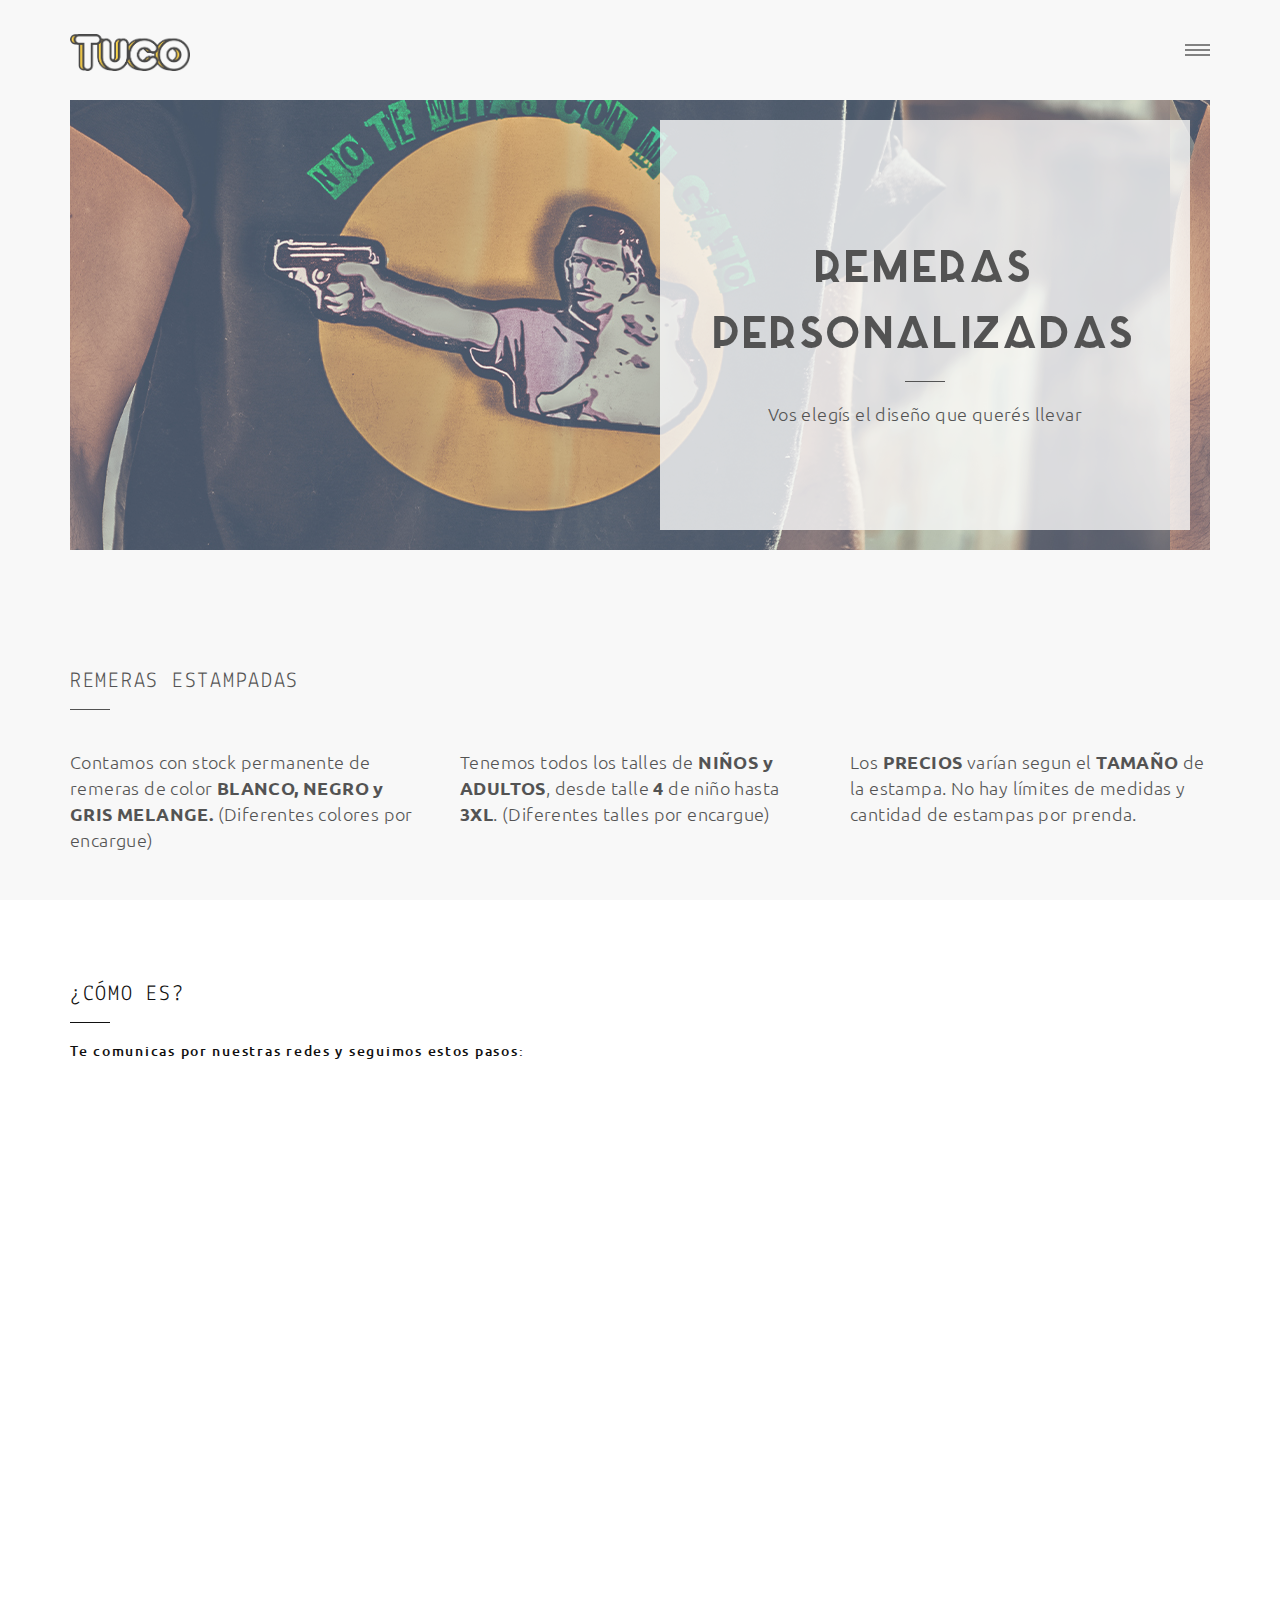
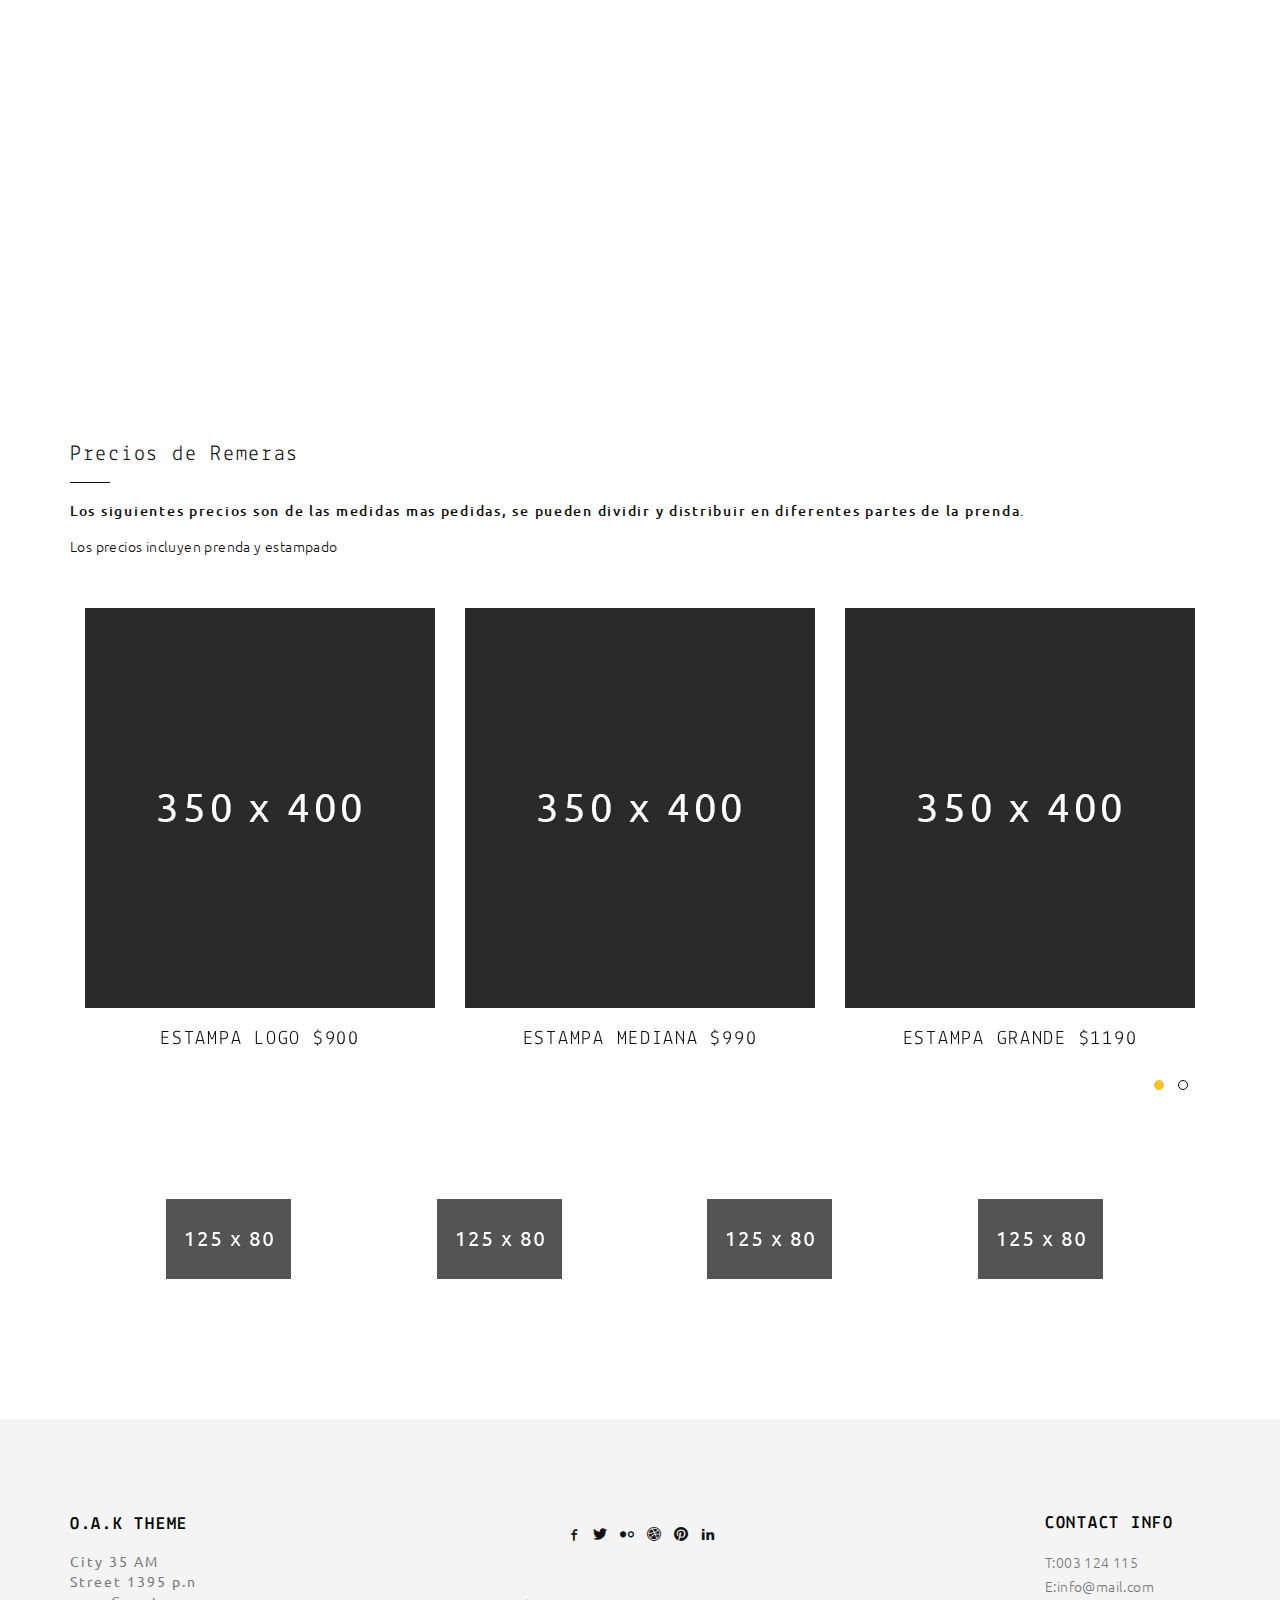
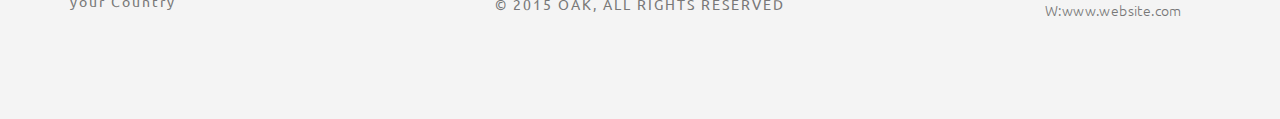
==== remeras.html @ 8e40d23e "nueva pagina Remeras" ====
<!doctype html>
<html class="no-js" lang="es">

<head>
    <meta charset="utf-8">
    <title>Remeras - Estampados textiles</title>
    <meta name="description" content="">
    <meta name="msapplication-tap-highlight" content="yes" />
    <meta name="viewport" content="width=device-width, user-scalable=no, initial-scale=1, minimum-scale=1.0, maximum-scale=1.0" />

    <!-- Google Web Font -->
    <link href='http://fonts.googleapis.com/css?family=Ubuntu:300,400,500,700' rel='stylesheet' type='text/css'>
    <link href='http://fonts.googleapis.com/css?family=Lekton:400,700,400italic' rel='stylesheet' type='text/css'>

    <!--  Bootstrap 3-->
    <link rel="stylesheet" href="css/bootstrap.css">

    <!-- OWL Carousel -->
    <link rel="stylesheet" href="css/owl.carousel.css">
    <link rel="stylesheet" href="css/owl.theme.css">

    <!--  Slider -->
    <link rel="stylesheet" href="css/jquery.kenburnsy.css">

    <!-- Animate -->
    <link rel="stylesheet" href="css/animate.css">

    <!-- Web Icons Font -->
    <link rel="stylesheet" href="css/pe-icon-7-stroke.css">
    <link rel="stylesheet" href="css/iconmoon.css">
    <link rel="stylesheet" href="css/et-line.css">
    <link rel="stylesheet" href="css/ionicons.css">

    <!-- Magnific PopUp -->
    <link rel="stylesheet" href="css/magnific-popup.css">

    <!-- Tabs -->
    <link rel="stylesheet" type="text/css" href="css/tabs.css" />
    <link rel="stylesheet" type="text/css" href="css/tabstyles.css" />

    <!-- Loader Style -->
    <link rel="stylesheet" href="css/loader-1.css">

    <!-- Costum Styles -->
    <link rel="stylesheet" href="css/main.css">
    <link rel="stylesheet" href="css/responsive.css">

    <!-- Favicon -->
    <link rel="icon" type="image/ico" href="favicon.ico">

    <!-- Modernizer & Respond js -->
    <script defer src="js/vendor/modernizr-2.8.3-respond-1.4.2.min.js"></script>
    <!--JS-->
    <script defer src="js/vendor/jquery-1.11.2.min.js"></script>
    <script defer data-pace-options='{ "ajax": false }' src="js/vendor/pace.min.js"></script>
    <script defer src="js/vendor/bootstrap.min.js"></script>
    <script defer src="js/vendor/classie.js"></script>
    <script defer src="js/vendor/isotope.pkgd.min.js"></script>
    <script defer src="js/vendor/jquery.velocity.min.js"></script>
    <script defer src="js/vendor/jquery.kenburnsy.min.js"></script>
    <script defer src="js/vendor/textslide.js"></script>
    <script defer src="js/vendor/imagesloaded.pkgd.min.js"></script>
    <script defer src="js/vendor/tabs.js"></script>
    <script defer src="js/ef-slider.js"></script>    
    <script defer src="js/vendor/owl.carousel.min.js"></script>
    <script defer src="js/vendor/jquery.magnific-popup.min.js"></script>
    <script defer src="js/vendor/jquery.social-buttons.min.js"></script>
    <script defer src="js/vendor/wow.min.js"></script>
    <script defer src="js/main.js"></script>
    <script defer src="js/ajax.js"></script>
</head>

<body>

    <!-- Preloader -->
    <div class="cover"></div>

    <div class="header">
        <div class="container">
            <div class="logo">
                <a href="index.html">
                    <img class="logo-img" src="img/logo1.png" alt="Logo">
                </a>
            </div>
            
            <!-- Menu Hamburger (Default) -->
            <button class="main-menu-indicator" id="open-button">
                <span class="line"></span>
            </button>
            
            <div class="menu-wrap" style="background-image: url(img/nav_bg.jpg)">
                <div class="menu-content">
                    <div class="navigation">
                        <span class="pe-7s-close close-menu" id="close-button"></span>
                        <!--
                        <div class="search-wrap js-ui-search">
                            <input class="js-ui-text" type="text" placeholder="Search Here...">
                            <span class="eks js-ui-close"></span>
                        </div>
                        -->
                    </div>
                    <nav class="menu">
                        <div class="menu-list">
                            <ul>
                                <li class="menu-item-has-children"><a href="index.html">Inicio</a>
                                    <!--
                                    <ul class="sub-menu">
                                        <li><a href="index.html">- Default</a></li>
                                        <li><a href="index-architecture.html">- Architecture</a></li>
                                        <li><a href="index-full-slider.html">- Slider Full Width</a></li>
                                    </ul>
                                -->
                                </li>
                                <li><a href="about.html">Nosotros</a></li>
                                <li class="menu-item-has-children"><a href="precios.html">Precios</a>
                                    <ul class="sub-menu">
                                        <li><a href="#">-Remeras</a></li>
                                        <li><a href="portfolio-3column.html">-Buzos</a></li>
                                        <li><a href="portfolio-masonry.html">-Combos</a></li>
                                        <li><a href="portfolio-dribbble.html">-Otros</a>
                                    </ul>
                                </li>
                                <li class="menu-item-has-children"><a href="#">Servicios</a>
                                    <ul class="sub-menu">
                                        <li><a href="blog.html">¡Trae tu prenda!</a></li>
                                        <li><a href="blog-timeline.html">Descuentos Emprendedores</a></li>
                                        <li><a href="single-blog.html">Envíos</a></li>
                                    </ul>
                                </li>
                                <li><a href="contact.html">Contacto</a></li>
                            </ul>
                        </div>
                    </nav>

                    <div class="hidden-xs">
                        <div class="menu-social-media">
                            <ul>
                                <li><a href="https://api.whatsapp.com/send?phone=542352407827&text=Hola!%20Quiero%20hacer%20un%20pedido..." target="_blank"><i class="ion-social-whatsapp-outline"></i></a></li>  
                                <li><a href="https://www.instagram.com/tucoremeras/" target="_blank"><i class="ion-social-instagram-outline"></i></a></li>  
                                <li><a href="https://www.facebook.com/TucoRemeras/" target="_blank"><i class="iconmoon-facebook"></i></a></li>   
                               <!-- <li><a href="#"><i class="iconmoon-twitter"></i></a></li>
                               <li><a href="#"><i class="iconmoon-dribbble3"></i></a></li>
                               <li><a href="#"><i class="iconmoon-pinterest"></i></a></li>
                               <li><a href="#"><i class="iconmoon-linkedin2"></i></a></li> -->
                            </ul>
                        </div>

                        <div class="menu-information">
                            <ul>
                                <li>2352 40 7827</li>
                                <li>info@tucoremeras.store</li>
                            </ul>
                        </div>
                    </div>
                </div>
            </div>
            <!-- End of Menu Hamburger (Default) -->

        </div>
    </div>
    

<div class="container">
    <div class="header-page ef-parallax-bg" style="background-image:url(img/about-header1.jpg)">
        <div class="col-md-6 col-md-offset-6">
            <div class="row">
                <div class="inner-content">
                    <div class="header-content">
                        <h1>Remeras personalizadas</h1>
                        <hr>
                        <p>Vos elegís el diseño que querés llevar</p>
                    </div>
                </div>
            </div>
        </div>
    </div>
</div>

<div class="container margin-top">
    <div class="main-title "> 
        <!-- clase del div de arriba: near-content -->
        <h2>REMERAS ESTAMPADAS</h2>
        <hr>
    </div>
    <div class="row">
        <div class="col-md-4">
            <p style="font-size: 18px; line-height: 26px;">Contamos con stock permanente de remeras de color <b>BLANCO, NEGRO y GRIS MELANGE. </b>(Diferentes colores por encargue)</p>
        </div>
        <div class="col-md-4">
            <p style="font-size: 18px; line-height: 26px;">Tenemos todos los talles de <b>NIÑOS y ADULTOS</b>, desde talle <b>4</b> de niño hasta <b>3XL</b>. (Diferentes talles por encargue)</p>
        </div>
        <div class="col-md-4">
            <p style="font-size: 18px; line-height: 26px;">Los <b>PRECIOS</b> varían segun el <b>TAMAÑO</b> de la estampa. No hay límites de medidas y cantidad de estampas por prenda.</p>
        </div>
    </div>
</div>

<!--
<div class="container margin-top">
    <div class="row">
        <div class="col-md-12">
            <div class="our-story wow fadeInUp" style="background: url(img/our-story.jpg) no-repeat" data-wow-duration="0.5s" data-wow-delay="0.2s">
               <div class="col-md-6 col-md-offset-6">
                    <div class="our-story-content wow fadeInUp" data-wow-duration="0.5s" data-wow-delay="0.5s">
                        <div class="our-story-content-inner">
                            <h2>OUR STORY</h2>
                            <hr>
                            <p>
                                Great explorer of the truth, the master-builder of human happiness. No one rejects, dislikes, or avoids pleasure itself, because it is pleasure, but because those who do not know how to pursue pleasure rationally 
                                encounter consequences that are extremely painful. <br><br>
                                Nor again is there anyone who loves or pursues or desires to obtain pain of itself, because it is pain, but because occasionally circumstances occur in which toil and pain can procure him some great pleasure. To take a trivial example.
                            </p>
                        </div>
                    </div>
               </div>
            </div>
        </div>
    </div>
</div>
-->

<div class="container margin-top">
    <div class="main-title">
        <h2>¿CÓMO ES?</h2>
        <hr>
        <h6>Te comunicas por nuestras redes y seguimos estos pasos:</h6>
    </div>
    <div class="col-md-4">
        <div class="row">
            <div class="services-home-page">
                <div class="col-md-12 wow fadeInUp" data-wow-duration="0.2s" data-wow-delay="0.2s">
                    <div class="row">
                        <div class="services-icon">
                            <span class="icon-lightbulb"></span>
                            <hr>
                        </div>
                        <h4>IDEA</h4>
                        <p>Nos contas tu idea o mandas el diseño que te gustaria estampar. 
                            Elegís el color y talle de la prenda, luego el tamaño de la/s estampa/s. 
                            br Nuestra atención es personalizada, buscamos enfocarnos en los detalles.
                            Por eso no dudes en enviarnos un mensaje y comenzar a charlar.</p>
                    </div>
                </div>
                <div class="col-md-12 wow fadeInUp" data-wow-duration="0.4s" data-wow-delay="0.4s">
                    <div class="row">
                        <div class="services-icon">
                            <span class="icon-edit"></span>
                            <hr>
                        </div>
                        <h4>DISEÑO</h4>
                        <p>De acuerdo a lo charlado pondremos manos a la obra sobre el diseño que elegiste.
                            Le daremos la mejor forma para que se adapte a la prenda y te enviaremos muestras digitales
                            si es necesario.
                            <br> También podes probar nuestro <b><a href=""> Creador</a></b> donde podras visualizar tus ideas
                             desde <a href="">AQUÍ.</a></p>
                    </div>
                </div>
                <div class="col-md-12 wow fadeInUp" data-wow-duration="0.6s" data-wow-delay="0.6s">
                    <div class="row">
                        <div class="services-icon">
                            <span class="icon-paintbrush"></span>
                            <hr>
                        </div>
                        <h4>ESTAMPADO</h4>
                        <p>Cuando ya estés conforme con el diseño lo llevaremos a la prenda con el material adecuado para la ocasión.
                            <br>Utilizamos prendas y materiales de primera calidad para garantizar la durabilidad y comodidad. 
                            <br>Todas las prendas son de algodón y las estampas con Vinilo, Transfer y Poliamida.</p>
                    </div>
                </div>
            </div>
        </div>
    </div>
    <div class="col-md-7 col-md-offset-1">
            <div class="our-story-image wow fadeInUp" data-wow-duration="1s" data-wow-delay="1s">
                <img src="img/services1.jpg" alt="Our Story">
            </div>
    </div>
</div>

<div class="container margin-top">
    <div class="main-title">
        <h2>Precios de Remeras</h2>
        <hr>
        <h6>Los siguientes precios son de las medidas mas pedidas, se pueden dividir y distribuir en diferentes partes de la prenda. </h6>
        <p>Los precios incluyen prenda y estampado</p>
    </div>
    <div class="owl-carousel team">
        <div>
            <div class="img member">
                <img src="img/team/member_2.jpg" alt="Team Member">
                <div class="overlay-thumb">
                    <div class="overlay-member-content">
                        <div class="overlay-member-content-inner">
                            <span class="position">REMERA CON LOGO</span>
                            <hr>
                            <p>Medidas hasta 12 × 12 (cm) </p>
                            <!--
                            <ul class="member-social-media">
                                <li><a href="https://www.instagram.com/tucoremeras/" target="_blank">Instagram</a></li>
                                <li><a href="https://www.facebook.com/TucoRemeras/" target="_blank">Facebook</a></li>
                                <li><a href="https://api.whatsapp.com/send?phone=542352407827&text=Hola!%20Quiero%20hacer%20un%20pedido..." target="_blank">Whatsapp</a></li>
                            </ul>
                            -->
                        </div>
                    </div>
                    <span class="btnBefore"></span>
                    <span class="btnAfter"></span>
                </div>
            </div>
            <h3 class="text-center">ESTAMPA LOGO $900</h3>
        </div>          

        <div>
            <div class="img member">
                <img src="img/team/member_2.jpg" alt="Team Member">
                <div class="overlay-thumb">
                    <div class="overlay-member-content">
                        <div class="overlay-member-content-inner">
                            <span class="position">REMERA CON ESTAMPA MEDIANA</span>
                            <hr>
                            <p>Medidas hasta 30 x 20 (cm) </p>
                            <!--
                            <ul class="member-social-media">
                                <li><a href="http://facebook.com/EliteFingers" target="_blank">Facebook</a></li>
                                <li><a href="http://twitter.com/EliteFingers" target="_blank">Twitter</a></li>
                                <li><a href="#" target="_blank">Dribbble</a></li>
                            </ul>
                            -->
                        </div>
                    </div>
                    <span class="btnBefore"></span>
                    <span class="btnAfter"></span>
                </div>
            </div>
            <h3 class="text-center">ESTAMPA MEDIANA $990</h3>
        </div>          

        <div>
            <div class="img member">
                <img src="img/team/member_3.jpg" alt="Team Member">
                <div class="overlay-thumb">
                    <div class="overlay-member-content">
                        <div class="overlay-member-content-inner">
                            <span class="position">REMERA CON ESTAMPA GRANDE</span>
                            <hr>
                            <p>Medidas hasta 40 x 30 (cm) </p>
                            <!--
                            <ul class="member-social-media">
                                <li><a href="http://facebook.com/EliteFingers" target="_blank">Facebook</a></li>
                                <li><a href="http://twitter.com/EliteFingers" target="_blank">Twitter</a></li>
                                <li><a href="#" target="_blank">Dribbble</a></li>
                            </ul>
                            -->
                        </div>
                    </div>
                    <span class="btnBefore"></span>
                    <span class="btnAfter"></span>
                </div>
            </div>
            <h3 class="text-center">ESTAMPA GRANDE $1190</h3>
        </div>          

        <div>
            <div class="img member">
                <img src="img/team/member_1.jpg" alt="Team Member">
                <div class="overlay-thumb">
                    <div class="overlay-member-content">
                        <div class="overlay-member-content-inner">
                            <span class="position">REMERA CON DOBLE ESTAMPA MEDIANA</span>
                            <hr>
                            <p>Medidas hasta 30 x 20 (cm) </p>
                            <!--
                            <ul class="member-social-media">
                                <li><a href="http://facebook.com/EliteFingers" target="_blank">Facebook</a></li>
                                <li><a href="http://twitter.com/EliteFingers" target="_blank">Twitter</a></li>
                                <li><a href="#" target="_blank">Dribbble</a></li>
                            </ul>
                            -->
                        </div>
                    </div>
                    <span class="btnBefore"></span>
                    <span class="btnAfter"></span>
                </div>
            </div>
            <h3 class="text-center">DOBLE ESTAMPA MEDIANA $1190</h3>
        </div>    
    </div>
</div>

<div class="container margin-top">
    <div class="clients-wrapper">
        <ul class="client-thumb">
            <li><a href="#"><img src="img/clients/client_1.jpg" alt="Client 1"></a></li>
            <li><a href="#"><img src="img/clients/client_2.jpg" alt="Client 1"></a></li>
            <li><a href="#"><img src="img/clients/client_3.jpg" alt="Client 1"></a></li>
            <li><a href="#"><img src="img/clients/client_4.jpg" alt="Client 1"></a></li>
        </ul>
    </div>
</div>



    

    <div class="footer margin-top">
        <div class="container">
            <div class="row">
                    <div class="col-md-2 col-sm-4 col-xs-12">
                        <div class="footer-inner">
                            <div class="footer-content">
                                <h4>O.A.K THEME</h4>
                                    <address>
                                        City 35 AM <br>
                                        Street 1395 p.n <br>
                                        your Country
                                    </address>
                            </div>
                        </div>
                    </div>

                    <div class="col-md-2 col-md-push-8 col-sm-4 col-xs-12">
                        <div class="footer-inner">
                            <div class="footer-content">
                               <h4>CONTACT INFO</h4>
                                <p>
                                    T:003 124 115 <br>
                                    E:info@mail.com <br>
                                    W:www.website.com
                                </p>
                            </div>
                        </div>
                    </div>

                    <div class="col-md-4 col-sm-4 col-xs-12">
                        <div class="footer-inner">
                            <div class="footer-content">
                            <ul class="social-media">
                                <li><a href="#"><i class="iconmoon-facebook"></i></a></li>
                                <li><a href="#"><i class="iconmoon-twitter"></i></a></li>
                                <li><a href="#"><i class="iconmoon-flickr2"></i></a></li>
                                <li><a href="#"><i class="iconmoon-dribbble3"></i></a></li>
                                <li><a href="#"><i class="iconmoon-pinterest"></i></a></li>
                                <li><a href="#"><i class="iconmoon-linkedin2"></i></a></li>
                            </ul>
                            <span class="copyright-mark">&copy; 2015 OAK, ALL RIGHTS RESERVED</span>
                            </div>
                        </div>
                    </div>
            </div>
        </div>
    </div>

    <a href="javascript:void(0)" class="scroll-top" id="scroll-top"><i class="pe-7s-angle-up"></i></a>

    <script src="js/vendor/jquery-1.11.2.min.js"></script>
    <script data-pace-options='{ "ajax": false }' src="js/vendor/pace.min.js"></script>
    <script src="js/vendor/bootstrap.min.js"></script>
    <script src="js/vendor/classie.js"></script>
    <script src="js/vendor/isotope.pkgd.min.js"></script>
    <script src="js/vendor/jquery.velocity.min.js"></script>
    <script src="js/vendor/jquery.kenburnsy.min.js"></script>
    <script src="js/vendor/textslide.js"></script>
    <script src="js/vendor/imagesloaded.pkgd.min.js"></script>
    <script src="js/vendor/tabs.js"></script>
    <script src="js/ef-slider.js"></script>    
    <script src="js/vendor/owl.carousel.min.js"></script>
    <script src="js/vendor/jquery.magnific-popup.min.js"></script>
    <script src="js/vendor/jquery.social-buttons.min.js"></script>
    <script src="js/vendor/wow.min.js"></script>
    <script src="js/main.js"></script>
    <script src="js/ajax.js"></script>
</body>
</html>
---- css/pe-icon-7-stroke.css ----
@font-face {
	font-family: 'Pe-icon-7-stroke';
	src:url('../fonts/Pe-icon-7-stroke.eot?-2irksn');
	src:url('../fonts/Pe-icon-7-stroke.eot?#iefix-2irksn') format('embedded-opentype'),
		url('../fonts/Pe-icon-7-stroke.woff?-2irksn') format('woff'),
		url('../fonts/Pe-icon-7-stroke.ttf?-2irksn') format('truetype'),
		url('../fonts/Pe-icon-7-stroke.svg?-2irksn#Pe-icon-7-stroke') format('svg');
	font-weight: normal;
	font-style: normal;
}

[class^="pe-7s-"], [class*=" pe-7s-"] {
	display: inline-block;
	font-family: 'Pe-icon-7-stroke';
	speak: none;
	font-style: normal;
	font-weight: normal;
	font-variant: normal;
	text-transform: none;
	line-height: 1;

	/* Better Font Rendering =========== */
	-webkit-font-smoothing: antialiased;
	-moz-osx-font-smoothing: grayscale;
}

.pe-7s-cloud-upload:before {
	content: "\e68a";
}
.pe-7s-cash:before {
	content: "\e68c";
}
.pe-7s-close:before {
	content: "\e680";
}
.pe-7s-bluetooth:before {
	content: "\e68d";
}
.pe-7s-cloud-download:before {
	content: "\e68b";
}
.pe-7s-way:before {
	content: "\e68e";
}
.pe-7s-close-circle:before {
	content: "\e681";
}
.pe-7s-id:before {
	content: "\e68f";
}
.pe-7s-angle-up:before {
	content: "\e682";
}
.pe-7s-wristwatch:before {
	content: "\e690";
}
.pe-7s-angle-up-circle:before {
	content: "\e683";
}
.pe-7s-world:before {
	content: "\e691";
}
.pe-7s-angle-right:before {
	content: "\e684";
}
.pe-7s-volume:before {
	content: "\e692";
}
.pe-7s-angle-right-circle:before {
	content: "\e685";
}
.pe-7s-users:before {
	content: "\e693";
}
.pe-7s-angle-left:before {
	content: "\e686";
}
.pe-7s-user-female:before {
	content: "\e694";
}
.pe-7s-angle-left-circle:before {
	content: "\e687";
}
.pe-7s-up-arrow:before {
	content: "\e695";
}
.pe-7s-angle-down:before {
	content: "\e688";
}
.pe-7s-switch:before {
	content: "\e696";
}
.pe-7s-angle-down-circle:before {
	content: "\e689";
}
.pe-7s-scissors:before {
	content: "\e697";
}
.pe-7s-wallet:before {
	content: "\e600";
}
.pe-7s-safe:before {
	content: "\e698";
}
.pe-7s-volume2:before {
	content: "\e601";
}
.pe-7s-volume1:before {
	content: "\e602";
}
.pe-7s-voicemail:before {
	content: "\e603";
}
.pe-7s-video:before {
	content: "\e604";
}
.pe-7s-user:before {
	content: "\e605";
}
.pe-7s-upload:before {
	content: "\e606";
}
.pe-7s-unlock:before {
	content: "\e607";
}
.pe-7s-umbrella:before {
	content: "\e608";
}
.pe-7s-trash:before {
	content: "\e609";
}
.pe-7s-tools:before {
	content: "\e60a";
}
.pe-7s-timer:before {
	content: "\e60b";
}
.pe-7s-ticket:before {
	content: "\e60c";
}
.pe-7s-target:before {
	content: "\e60d";
}
.pe-7s-sun:before {
	content: "\e60e";
}
.pe-7s-study:before {
	content: "\e60f";
}
.pe-7s-stopwatch:before {
	content: "\e610";
}
.pe-7s-star:before {
	content: "\e611";
}
.pe-7s-speaker:before {
	content: "\e612";
}
.pe-7s-signal:before {
	content: "\e613";
}
.pe-7s-shuffle:before {
	content: "\e614";
}
.pe-7s-shopbag:before {
	content: "\e615";
}
.pe-7s-share:before {
	content: "\e616";
}
.pe-7s-server:before {
	content: "\e617";
}
.pe-7s-search:before {
	content: "\e618";
}
.pe-7s-film:before {
	content: "\e6a5";
}
.pe-7s-science:before {
	content: "\e619";
}
.pe-7s-disk:before {
	content: "\e6a6";
}
.pe-7s-ribbon:before {
	content: "\e61a";
}
.pe-7s-repeat:before {
	content: "\e61b";
}
.pe-7s-refresh:before {
	content: "\e61c";
}
.pe-7s-add-user:before {
	content: "\e6a9";
}
.pe-7s-refresh-cloud:before {
	content: "\e61d";
}
.pe-7s-paperclip:before {
	content: "\e69c";
}
.pe-7s-radio:before {
	content: "\e61e";
}
.pe-7s-note2:before {
	content: "\e69d";
}
.pe-7s-print:before {
	content: "\e61f";
}
.pe-7s-network:before {
	content: "\e69e";
}
.pe-7s-prev:before {
	content: "\e620";
}
.pe-7s-mute:before {
	content: "\e69f";
}
.pe-7s-power:before {
	content: "\e621";
}
.pe-7s-medal:before {
	content: "\e6a0";
}
.pe-7s-portfolio:before {
	content: "\e622";
}
.pe-7s-like2:before {
	content: "\e6a1";
}
.pe-7s-plus:before {
	content: "\e623";
}
.pe-7s-left-arrow:before {
	content: "\e6a2";
}
.pe-7s-play:before {
	content: "\e624";
}
.pe-7s-key:before {
	content: "\e6a3";
}
.pe-7s-plane:before {
	content: "\e625";
}
.pe-7s-joy:before {
	content: "\e6a4";
}
.pe-7s-photo-gallery:before {
	content: "\e626";
}
.pe-7s-pin:before {
	content: "\e69b";
}
.pe-7s-phone:before {
	content: "\e627";
}
.pe-7s-plug:before {
	content: "\e69a";
}
.pe-7s-pen:before {
	content: "\e628";
}
.pe-7s-right-arrow:before {
	content: "\e699";
}
.pe-7s-paper-plane:before {
	content: "\e629";
}
.pe-7s-delete-user:before {
	content: "\e6a7";
}
.pe-7s-paint:before {
	content: "\e62a";
}
.pe-7s-bottom-arrow:before {
	content: "\e6a8";
}
.pe-7s-notebook:before {
	content: "\e62b";
}
.pe-7s-note:before {
	content: "\e62c";
}
.pe-7s-next:before {
	content: "\e62d";
}
.pe-7s-news-paper:before {
	content: "\e62e";
}
.pe-7s-musiclist:before {
	content: "\e62f";
}
.pe-7s-music:before {
	content: "\e630";
}
.pe-7s-mouse:before {
	content: "\e631";
}
.pe-7s-more:before {
	content: "\e632";
}
.pe-7s-moon:before {
	content: "\e633";
}
.pe-7s-monitor:before {
	content: "\e634";
}
.pe-7s-micro:before {
	content: "\e635";
}
.pe-7s-menu:before {
	content: "\e636";
}
.pe-7s-map:before {
	content: "\e637";
}
.pe-7s-map-marker:before {
	content: "\e638";
}
.pe-7s-mail:before {
	content: "\e639";
}
.pe-7s-mail-open:before {
	content: "\e63a";
}
.pe-7s-mail-open-file:before {
	content: "\e63b";
}
.pe-7s-magnet:before {
	content: "\e63c";
}
.pe-7s-loop:before {
	content: "\e63d";
}
.pe-7s-look:before {
	content: "\e63e";
}
.pe-7s-lock:before {
	content: "\e63f";
}
.pe-7s-lintern:before {
	content: "\e640";
}
.pe-7s-link:before {
	content: "\e641";
}
.pe-7s-like:before {
	content: "\e642";
}
.pe-7s-light:before {
	content: "\e643";
}
.pe-7s-less:before {
	content: "\e644";
}
.pe-7s-keypad:before {
	content: "\e645";
}
.pe-7s-junk:before {
	content: "\e646";
}
.pe-7s-info:before {
	content: "\e647";
}
.pe-7s-home:before {
	content: "\e648";
}
.pe-7s-help2:before {
	content: "\e649";
}
.pe-7s-help1:before {
	content: "\e64a";
}
.pe-7s-graph3:before {
	content: "\e64b";
}
.pe-7s-graph2:before {
	content: "\e64c";
}
.pe-7s-graph1:before {
	content: "\e64d";
}
.pe-7s-graph:before {
	content: "\e64e";
}
.pe-7s-global:before {
	content: "\e64f";
}
.pe-7s-gleam:before {
	content: "\e650";
}
.pe-7s-glasses:before {
	content: "\e651";
}
.pe-7s-gift:before {
	content: "\e652";
}
.pe-7s-folder:before {
	content: "\e653";
}
.pe-7s-flag:before {
	content: "\e654";
}
.pe-7s-filter:before {
	content: "\e655";
}
.pe-7s-file:before {
	content: "\e656";
}
.pe-7s-expand1:before {
	content: "\e657";
}
.pe-7s-exapnd2:before {
	content: "\e658";
}
.pe-7s-edit:before {
	content: "\e659";
}
.pe-7s-drop:before {
	content: "\e65a";
}
.pe-7s-drawer:before {
	content: "\e65b";
}
.pe-7s-download:before {
	content: "\e65c";
}
.pe-7s-display2:before {
	content: "\e65d";
}
.pe-7s-display1:before {
	content: "\e65e";
}
.pe-7s-diskette:before {
	content: "\e65f";
}
.pe-7s-date:before {
	content: "\e660";
}
.pe-7s-cup:before {
	content: "\e661";
}
.pe-7s-culture:before {
	content: "\e662";
}
.pe-7s-crop:before {
	content: "\e663";
}
.pe-7s-credit:before {
	content: "\e664";
}
.pe-7s-copy-file:before {
	content: "\e665";
}
.pe-7s-config:before {
	content: "\e666";
}
.pe-7s-compass:before {
	content: "\e667";
}
.pe-7s-comment:before {
	content: "\e668";
}
.pe-7s-coffee:before {
	content: "\e669";
}
.pe-7s-cloud:before {
	content: "\e66a";
}
.pe-7s-clock:before {
	content: "\e66b";
}
.pe-7s-check:before {
	content: "\e66c";
}
.pe-7s-chat:before {
	content: "\e66d";
}
.pe-7s-cart:before {
	content: "\e66e";
}
.pe-7s-camera:before {
	content: "\e66f";
}
.pe-7s-call:before {
	content: "\e670";
}
.pe-7s-calculator:before {
	content: "\e671";
}
.pe-7s-browser:before {
	content: "\e672";
}
.pe-7s-box2:before {
	content: "\e673";
}
.pe-7s-box1:before {
	content: "\e674";
}
.pe-7s-bookmarks:before {
	content: "\e675";
}
.pe-7s-bicycle:before {
	content: "\e676";
}
.pe-7s-bell:before {
	content: "\e677";
}
.pe-7s-battery:before {
	content: "\e678";
}
.pe-7s-ball:before {
	content: "\e679";
}
.pe-7s-back:before {
	content: "\e67a";
}
.pe-7s-attention:before {
	content: "\e67b";
}
.pe-7s-anchor:before {
	content: "\e67c";
}
.pe-7s-albums:before {
	content: "\e67d";
}
.pe-7s-alarm:before {
	content: "\e67e";
}
.pe-7s-airplay:before {
	content: "\e67f";
}
---- css/iconmoon.css ----
@font-face {
	font-family: 'icomoon';
	src:url('../fonts/icomoon.eot?-l9mc1q');
	src:url('../fonts/icomoon.eot?#iefix-l9mc1q') format('embedded-opentype'),
		url('../fonts/icomoon.woff?-l9mc1q') format('woff'),
		url('../fonts/icomoon.ttf?-l9mc1q') format('truetype'),
		url('../fonts/icomoon.svg?-l9mc1q#icomoon') format('svg');
	font-weight: normal;
	font-style: normal;
}

[class^="iconmoon-"], [class*=" iconmoon-"] {
	font-family: 'icomoon';
	speak: none;
	font-style: normal;
	font-weight: normal;
	font-variant: normal;
	text-transform: none;
	line-height: 1;

	/* Better Font Rendering =========== */
	-webkit-font-smoothing: antialiased;
	-moz-osx-font-smoothing: grayscale;
}


.iconmoon-share2:before {
	content: "\ea82";
}

.iconmoon-mail:before {
	content: "\ea83";
}

.iconmoon-mail2:before {
	content: "\ea84";
}

.iconmoon-mail3:before {
	content: "\ea85";
}

.iconmoon-mail4:before {
	content: "\ea86";
}

.iconmoon-google:before {
	content: "\ea87";
}

.iconmoon-google-plus:before {
	content: "\ea88";
}

.iconmoon-google-plus2:before {
	content: "\ea89";
}

.iconmoon-google-plus3:before {
	content: "\ea8a";
}

.iconmoon-google-drive:before {
	content: "\ea8b";
}

.iconmoon-facebook:before {
	content: "\ea8c";
}

.iconmoon-facebook2:before {
	content: "\ea8d";
}

.iconmoon-facebook3:before {
	content: "\ea8e";
}

.iconmoon-ello:before {
	content: "\ea8f";
}

.iconmoon-instagram:before {
	content: "\ea90";
}

.iconmoon-twitter:before {
	content: "\ea91";
}

.iconmoon-twitter2:before {
	content: "\ea92";
}

.iconmoon-twitter3:before {
	content: "\ea93";
}

.iconmoon-feed2:before {
	content: "\ea94";
}

.iconmoon-feed3:before {
	content: "\ea95";
}

.iconmoon-feed4:before {
	content: "\ea96";
}

.iconmoon-youtube:before {
	content: "\ea97";
}

.iconmoon-youtube2:before {
	content: "\ea98";
}

.iconmoon-youtube3:before {
	content: "\ea99";
}

.iconmoon-youtube4:before {
	content: "\ea9a";
}

.iconmoon-twitch:before {
	content: "\ea9b";
}

.iconmoon-vimeo:before {
	content: "\ea9c";
}

.iconmoon-vimeo2:before {
	content: "\ea9d";
}

.iconmoon-vimeo3:before {
	content: "\ea9e";
}

.iconmoon-lanyrd:before {
	content: "\ea9f";
}

.iconmoon-flickr:before {
	content: "\eaa0";
}

.iconmoon-flickr2:before {
	content: "\eaa1";
}

.iconmoon-flickr3:before {
	content: "\eaa2";
}

.iconmoon-flickr4:before {
	content: "\eaa3";
}

.iconmoon-picassa:before {
	content: "\eaa4";
}

.iconmoon-picassa2:before {
	content: "\eaa5";
}

.iconmoon-dribbble:before {
	content: "\eaa6";
}

.iconmoon-dribbble2:before {
	content: "\eaa7";
}

.iconmoon-dribbble3:before {
	content: "\eaa8";
}

.iconmoon-forrst:before {
	content: "\eaa9";
}

.iconmoon-forrst2:before {
	content: "\eaaa";
}

.iconmoon-deviantart:before {
	content: "\eaab";
}

.iconmoon-deviantart2:before {
	content: "\eaac";
}

.iconmoon-steam:before {
	content: "\eaad";
}

.iconmoon-steam2:before {
	content: "\eaae";
}

.iconmoon-dropbox:before {
	content: "\eaaf";
}

.iconmoon-onedrive:before {
	content: "\eab0";
}

.iconmoon-github:before {
	content: "\eab1";
}

.iconmoon-github2:before {
	content: "\eab2";
}

.iconmoon-github3:before {
	content: "\eab3";
}

.iconmoon-github4:before {
	content: "\eab4";
}

.iconmoon-github5:before {
	content: "\eab5";
}

.iconmoon-wordpress:before {
	content: "\eab6";
}

.iconmoon-wordpress2:before {
	content: "\eab7";
}

.iconmoon-joomla:before {
	content: "\eab8";
}

.iconmoon-blogger:before {
	content: "\eab9";
}

.iconmoon-blogger2:before {
	content: "\eaba";
}

.iconmoon-tumblr:before {
	content: "\eabb";
}

.iconmoon-tumblr2:before {
	content: "\eabc";
}

.iconmoon-yahoo:before {
	content: "\eabd";
}

.iconmoon-tux:before {
	content: "\eabe";
}

.iconmoon-apple:before {
	content: "\eabf";
}

.iconmoon-finder:before {
	content: "\eac0";
}

.iconmoon-android:before {
	content: "\eac1";
}

.iconmoon-windows:before {
	content: "\eac2";
}

.iconmoon-windows8:before {
	content: "\eac3";
}

.iconmoon-soundcloud:before {
	content: "\eac4";
}

.iconmoon-soundcloud2:before {
	content: "\eac5";
}

.iconmoon-skype:before {
	content: "\eac6";
}

.iconmoon-reddit:before {
	content: "\eac7";
}

.iconmoon-linkedin:before {
	content: "\eac8";
}

.iconmoon-linkedin2:before {
	content: "\eac9";
}

.iconmoon-lastfm:before {
	content: "\eaca";
}

.iconmoon-lastfm2:before {
	content: "\eacb";
}

.iconmoon-delicious:before {
	content: "\eacc";
}

.iconmoon-stumbleupon:before {
	content: "\eacd";
}

.iconmoon-stumbleupon2:before {
	content: "\eace";
}

.iconmoon-stackoverflow:before {
	content: "\eacf";
}

.iconmoon-pinterest:before {
	content: "\ead0";
}

.iconmoon-pinterest2:before {
	content: "\ead1";
}

.iconmoon-xing:before {
	content: "\ead2";
}

.iconmoon-xing2:before {
	content: "\ead3";
}

.iconmoon-flattr:before {
	content: "\ead4";
}

.iconmoon-foursquare:before {
	content: "\ead5";
}

.iconmoon-paypal:before {
	content: "\ead6";
}

.iconmoon-paypal2:before {
	content: "\ead7";
}

.iconmoon-paypal3:before {
	content: "\ead8";
}

.iconmoon-yelp:before {
	content: "\ead9";
}

.iconmoon-file-pdf:before {
	content: "\eada";
}

.iconmoon-file-openoffice:before {
	content: "\eadb";
}

.iconmoon-file-word:before {
	content: "\eadc";
}

.iconmoon-file-excel:before {
	content: "\eadd";
}

.iconmoon-libreoffice:before {
	content: "\eade";
}

.iconmoon-html5:before {
	content: "\eadf";
}

.iconmoon-html52:before {
	content: "\eae0";
}

.iconmoon-css3:before {
	content: "\eae1";
}

.iconmoon-git:before {
	content: "\eae2";
}

.iconmoon-svg:before {
	content: "\eae3";
}

.iconmoon-codepen:before {
	content: "\eae4";
}

.iconmoon-chrome:before {
	content: "\eae5";
}

.iconmoon-firefox:before {
	content: "\eae6";
}

.iconmoon-IE:before {
	content: "\eae7";
}

.iconmoon-opera:before {
	content: "\eae8";
}

.iconmoon-safari:before {
	content: "\eae9";
}

.iconmoon-IcoMoon:before {
	content: "\eaea";
}
---- css/et-line.css ----
@font-face {
	font-family: 'et-line';
	src:url('../fonts/et-line.eot');
	src:url('../fonts/et-line.eot?#iefix') format('embedded-opentype'),
		url('../fonts/et-line.woff') format('woff'),
		url('../fonts/et-line.ttf') format('truetype'),
		url('../fonts/et-line.svg#et-line') format('svg');
	font-weight: normal;
	font-style: normal;
}

/* Use the following CSS code if you want to use data attributes for inserting your icons */
[data-icon]:before {
	font-family: 'et-line';
	content: attr(data-icon);
	speak: none;
	font-weight: normal;
	font-variant: normal;
	text-transform: none;
	line-height: 1;
	-webkit-font-smoothing: antialiased;
	-moz-osx-font-smoothing: grayscale;
	display:inline-block;
}

/* Use the following CSS code if you want to have a class per icon */
/*
Instead of a list of all class selectors,
you can use the generic selector below, but it's slower:
[class*="icon-"] {
*/
.icon-mobile, .icon-laptop, .icon-desktop, .icon-tablet, .icon-phone, .icon-document, .icon-documents, .icon-search, .icon-clipboard, .icon-newspaper, .icon-notebook, .icon-book-open, .icon-browser, .icon-calendar, .icon-presentation, .icon-picture, .icon-pictures, .icon-video, .icon-camera, .icon-printer, .icon-toolbox, .icon-briefcase, .icon-wallet, .icon-gift, .icon-bargraph, .icon-grid, .icon-expand, .icon-focus, .icon-edit, .icon-adjustments, .icon-ribbon, .icon-hourglass, .icon-lock, .icon-megaphone, .icon-shield, .icon-trophy, .icon-flag, .icon-map, .icon-puzzle, .icon-basket, .icon-envelope, .icon-streetsign, .icon-telescope, .icon-gears, .icon-key, .icon-paperclip, .icon-attachment, .icon-pricetags, .icon-lightbulb, .icon-layers, .icon-pencil, .icon-tools, .icon-tools-2, .icon-scissors, .icon-paintbrush, .icon-magnifying-glass, .icon-circle-compass, .icon-linegraph, .icon-mic, .icon-strategy, .icon-beaker, .icon-caution, .icon-recycle, .icon-anchor, .icon-profile-male, .icon-profile-female, .icon-bike, .icon-wine, .icon-hotairballoon, .icon-globe, .icon-genius, .icon-map-pin, .icon-dial, .icon-chat, .icon-heart, .icon-cloud, .icon-upload, .icon-download, .icon-target, .icon-hazardous, .icon-piechart, .icon-speedometer, .icon-global, .icon-compass, .icon-lifesaver, .icon-clock, .icon-aperture, .icon-quote, .icon-scope, .icon-alarmclock, .icon-refresh, .icon-happy, .icon-sad, .icon-facebook, .icon-twitter, .icon-googleplus, .icon-rss, .icon-tumblr, .icon-linkedin, .icon-dribbble {
	font-family: 'et-line';
	speak: none;
	font-style: normal;
	font-weight: normal;
	font-variant: normal;
	text-transform: none;
	line-height: 1;
	-webkit-font-smoothing: antialiased;
	-moz-osx-font-smoothing: grayscale;
	display:inline-block;
}
.icon-mobile:before {
	content: "\e000";
}
.icon-laptop:before {
	content: "\e001";
}
.icon-desktop:before {
	content: "\e002";
}
.icon-tablet:before {
	content: "\e003";
}
.icon-phone:before {
	content: "\e004";
}
.icon-document:before {
	content: "\e005";
}
.icon-documents:before {
	content: "\e006";
}
.icon-search:before {
	content: "\e007";
}
.icon-clipboard:before {
	content: "\e008";
}
.icon-newspaper:before {
	content: "\e009";
}
.icon-notebook:before {
	content: "\e00a";
}
.icon-book-open:before {
	content: "\e00b";
}
.icon-browser:before {
	content: "\e00c";
}
.icon-calendar:before {
	content: "\e00d";
}
.icon-presentation:before {
	content: "\e00e";
}
.icon-picture:before {
	content: "\e00f";
}
.icon-pictures:before {
	content: "\e010";
}
.icon-video:before {
	content: "\e011";
}
.icon-camera:before {
	content: "\e012";
}
.icon-printer:before {
	content: "\e013";
}
.icon-toolbox:before {
	content: "\e014";
}
.icon-briefcase:before {
	content: "\e015";
}
.icon-wallet:before {
	content: "\e016";
}
.icon-gift:before {
	content: "\e017";
}
.icon-bargraph:before {
	content: "\e018";
}
.icon-grid:before {
	content: "\e019";
}
.icon-expand:before {
	content: "\e01a";
}
.icon-focus:before {
	content: "\e01b";
}
.icon-edit:before {
	content: "\e01c";
}
.icon-adjustments:before {
	content: "\e01d";
}
.icon-ribbon:before {
	content: "\e01e";
}
.icon-hourglass:before {
	content: "\e01f";
}
.icon-lock:before {
	content: "\e020";
}
.icon-megaphone:before {
	content: "\e021";
}
.icon-shield:before {
	content: "\e022";
}
.icon-trophy:before {
	content: "\e023";
}
.icon-flag:before {
	content: "\e024";
}
.icon-map:before {
	content: "\e025";
}
.icon-puzzle:before {
	content: "\e026";
}
.icon-basket:before {
	content: "\e027";
}
.icon-envelope:before {
	content: "\e028";
}
.icon-streetsign:before {
	content: "\e029";
}
.icon-telescope:before {
	content: "\e02a";
}
.icon-gears:before {
	content: "\e02b";
}
.icon-key:before {
	content: "\e02c";
}
.icon-paperclip:before {
	content: "\e02d";
}
.icon-attachment:before {
	content: "\e02e";
}
.icon-pricetags:before {
	content: "\e02f";
}
.icon-lightbulb:before {
	content: "\e030";
}
.icon-layers:before {
	content: "\e031";
}
.icon-pencil:before {
	content: "\e032";
}
.icon-tools:before {
	content: "\e033";
}
.icon-tools-2:before {
	content: "\e034";
}
.icon-scissors:before {
	content: "\e035";
}
.icon-paintbrush:before {
	content: "\e036";
}
.icon-magnifying-glass:before {
	content: "\e037";
}
.icon-circle-compass:before {
	content: "\e038";
}
.icon-linegraph:before {
	content: "\e039";
}
.icon-mic:before {
	content: "\e03a";
}
.icon-strategy:before {
	content: "\e03b";
}
.icon-beaker:before {
	content: "\e03c";
}
.icon-caution:before {
	content: "\e03d";
}
.icon-recycle:before {
	content: "\e03e";
}
.icon-anchor:before {
	content: "\e03f";
}
.icon-profile-male:before {
	content: "\e040";
}
.icon-profile-female:before {
	content: "\e041";
}
.icon-bike:before {
	content: "\e042";
}
.icon-wine:before {
	content: "\e043";
}
.icon-hotairballoon:before {
	content: "\e044";
}
.icon-globe:before {
	content: "\e045";
}
.icon-genius:before {
	content: "\e046";
}
.icon-map-pin:before {
	content: "\e047";
}
.icon-dial:before {
	content: "\e048";
}
.icon-chat:before {
	content: "\e049";
}
.icon-heart:before {
	content: "\e04a";
}
.icon-cloud:before {
	content: "\e04b";
}
.icon-upload:before {
	content: "\e04c";
}
.icon-download:before {
	content: "\e04d";
}
.icon-target:before {
	content: "\e04e";
}
.icon-hazardous:before {
	content: "\e04f";
}
.icon-piechart:before {
	content: "\e050";
}
.icon-speedometer:before {
	content: "\e051";
}
.icon-global:before {
	content: "\e052";
}
.icon-compass:before {
	content: "\e053";
}
.icon-lifesaver:before {
	content: "\e054";
}
.icon-clock:before {
	content: "\e055";
}
.icon-aperture:before {
	content: "\e056";
}
.icon-quote:before {
	content: "\e057";
}
.icon-scope:before {
	content: "\e058";
}
.icon-alarmclock:before {
	content: "\e059";
}
.icon-refresh:before {
	content: "\e05a";
}
.icon-happy:before {
	content: "\e05b";
}
.icon-sad:before {
	content: "\e05c";
}
.icon-facebook:before {
	content: "\e05d";
}
.icon-twitter:before {
	content: "\e05e";
}
.icon-googleplus:before {
	content: "\e05f";
}
.icon-rss:before {
	content: "\e060";
}
.icon-tumblr:before {
	content: "\e061";
}
.icon-linkedin:before {
	content: "\e062";
}
.icon-dribbble:before {
	content: "\e063";
}
---- css/tabs.css ----
/* Default tab style */

.tabs {
	position: relative;
	overflow: hidden;
	margin: 0 auto;
	width: 100%;
	font-weight: 300;
	font-size: 1.25em;
	margin-top: 30px;
}

/* Nav */
.tabs nav {
	text-align: center;
}

.tabs nav ul {
	position: relative;
	display: -ms-flexbox;
	display: -webkit-flex;
	display: -moz-flex;
	display: -ms-flex;
	display: flex;
	margin: 0 auto;
	padding: 0;
	max-width: 1200px;
	list-style: none;
	-ms-box-orient: horizontal;
	-ms-box-pack: center;
	-webkit-flex-flow: row wrap;
	-moz-flex-flow: row wrap;
	-ms-flex-flow: row wrap;
	flex-flow: row wrap;
	-webkit-justify-content: center;
	-moz-justify-content: center;
	-ms-justify-content: center;
	justify-content: center;
}

.tabs nav ul li {
	position: relative;
	z-index: 1;
	display: block;
	margin: 0;
	text-align: center;
	-webkit-flex: 1;
	-moz-flex: 1;
	-ms-flex: 1;
	flex: 1;
}

.tabs nav a {
	position: relative;
	display: block;
	overflow: hidden;
	text-overflow: ellipsis;
	white-space: nowrap;
	line-height: 2.5;
}

.tabs nav a span {
	vertical-align: middle;
}

.tabs nav li.tab-current a {
	color: #74777b;
}

.tabs nav a:focus {
	outline: none;
}

/* Icons */
.icon::before {
	z-index: 10;
	display: inline-block;
	margin: 0 0.4em 0 0;
	vertical-align: middle;
	text-transform: none;
	font-weight: normal;
	font-variant: normal;
	font-size: 1.3em;
	font-family: 'stroke7pixeden';
	line-height: 1;
	speak: none;
	-webkit-backface-visibility: hidden;
	-webkit-font-smoothing: antialiased;
	-moz-osx-font-smoothing: grayscale;
}

/* Content */
.content-wrap {
	position: relative;
}

.content-wrap section {
	display: none;
	margin: 0 auto;
	padding: 15px 10px 15px 10px;
	max-width: 1200px;
}

.content-wrap section.content-current {
	display: block;
}

/* Fallback */
.no-js .content-wrap section {
	display: block;
	padding-bottom: 2em;
	border-bottom: 1px solid rgba(255,255,255,0.6);
}

.no-flexbox nav ul {
	display: block;
}

.no-flexbox nav ul li {
	min-width: 15%;
	display: inline-block;
}

@media screen and (max-width: 58em) {
	.tabs nav a.icon span {
		display: none;
	}
	.tabs nav a:before {
		margin-right: 0;
	}
}
---- css/tabstyles.css ----
/* Individual tab styles */

/*****************************/
/* Bar */
/*****************************/

.tabs-style-bar nav {
	background: rgba(40,44,42,0.05);
}

.tabs-style-bar nav ul {
	border: 4px solid transparent;
}

.tabs-style-bar nav ul li a {
	margin: 0 2px;
	background-color: #f7f7f7;
	color: #74777b;
	transition: background-color 0.2s, color 0.2s;
}

.tabs-style-bar nav ul li a:hover,
.tabs-style-bar nav ul li a:focus {
	color: #2CC185;
}

.tabs-style-bar nav ul li a span {
	text-transform: uppercase;
	letter-spacing: 1px;
	font-weight: 500;
	font-size: 0.6em;
}

.tabs-style-bar nav ul li.tab-current a {
	background: #2CC185;
	color: #fff;
}

/*****************************/
/* Icon box */
/*****************************/

.tabs-style-iconbox nav {
	background: rgba(255,255,255,0.4);
}

.tabs-style-iconbox nav ul li a {
	overflow: visible;
	padding: 2em 0;
	line-height: 1;
	-webkit-transition: color 0.2s;
	transition: color 0.2s;
}

.tabs-style-iconbox nav ul li a span {
	font-weight: 700;
	font-size: 0.7em;	
}

.tabs-style-iconbox nav ul li.tab-current {
	z-index: 100;
}

.tabs-style-iconbox nav ul li.tab-current a {
	background: #fff;
	box-shadow: -1px 0 0 #fff;
}

.tabs-style-iconbox nav ul li.tab-current a::after {
	position: absolute;
	top: 100%;
	left: 50%;
	margin-left: -10px;
	width: 0;
	height: 0;
	border: solid transparent;
	border-width: 10px;
	border-top-color: #fff;
	content: '';
	pointer-events: none;
}

.tabs-style-iconbox nav ul li:first-child::before,
.tabs-style-iconbox nav ul li::after {
	position: absolute;
	top: 20%;
	right: 0;
	z-index: -1;
	width: 1px;
	height: 60%;
	background: rgba(0,0,0,0.07);
	content: '';
}

.tabs-style-iconbox nav ul li:first-child::before {
	right: auto;
	left: 0;
}

.tabs-style-iconbox .icon::before {
	display: block;
	margin: 0 0 0.25em 0;
}

/*****************************/
/* Underline */
/*****************************/

.tabs-style-underline nav {
	background: #fff;
}

.tabs-style-underline nav a {
	padding: 0.25em 0 0.5em;
	border-left: 1px solid #e7ecea;
	-webkit-transition: color 0.2s;
	transition: color 0.2s;
}

.tabs-style-underline nav li:last-child a {
	border-right: 1px solid #e7ecea;
}

.tabs-style-underline nav li a::after {
	position: absolute;
	bottom: 0;
	left: 0;
	width: 100%;
	height: 6px;
	background: #2CC185;
	content: '';
	-webkit-transition: -webkit-transform 0.3s;
	transition: transform 0.3s;
	-webkit-transform: translate3d(0,150%,0);
	transform: translate3d(0,150%,0);
}

.tabs-style-underline nav li.tab-current a::after {
	-webkit-transform: translate3d(0,0,0);
	transform: translate3d(0,0,0);
}

.tabs-style-underline nav a span {
	font-weight: 700;
}

/*****************************/
/* Triangle and line */
/*****************************/

.tabs-style-linetriangle nav a {
	overflow: visible;
	border-bottom: 1px solid rgba(0,0,0,0.2);
	-webkit-transition: color 0.2s;
	transition: color 0.2s;
}

.tabs-style-linetriangle nav a span {
	display: block;
	overflow: hidden;
	text-overflow: ellipsis;
	white-space: nowrap;
	font-size: 1em;
}

.tabs-style-linetriangle nav li.tab-current a:after, 
.tabs-style-linetriangle nav li.tab-current a:before {
	position: absolute;
	top: 100%;
	left: 50%;
	width: 0;
	height: 0;
	border: solid transparent;
	content: '';
	pointer-events: none;
}

.tabs-style-linetriangle nav li.tab-current a:after {
	margin-left: -10px;
	border-width: 10px;
	border-top-color: #e7ecea;
}

.tabs-style-linetriangle nav li.tab-current a:before {
	margin-left: -11px;
	border-width: 11px;
	border-top-color: rgba(0,0,0,0.2);
}

@media screen and (max-width: 58em) {
	.tabs-style-linetriangle nav {
		font-size: 0.6em;
	}
}

/*****************************/
/* Top Line */
/*****************************/

.tabs-style-topline {
	max-width: 1200px;
}

.tabs-style-topline nav li {
	border: 1px solid rgba(40,44,42,0.1);
}

.tabs-style-topline nav li:not(:last-child) {
	border-right: none;
}

.tabs-style-topline nav li.tab-current {
	border-top-color: #2CC185;
	border-bottom: none;
}

.tabs-style-topline nav a {
	padding: 0.65em 0 0.5em;
	background: rgba(40,44,42,0.05);
	color: #74777b;
	line-height: 1;
	-webkit-transition: color 0.2s;
	transition: color 0.2s;
}

.tabs-style-topline nav a:hover,
.tabs-style-topline nav a:focus {
	color: #2CC185;
}

.tabs-style-topline nav li.tab-current a {
	background: none;
	box-shadow: inset 0 3px 0 #2CC185;
	color: #2CC185;
}

.tabs-style-topline .icon::before {
	display: block;
	margin: 0;
}

.tabs-style-topline nav a span {
	text-transform: uppercase;
	letter-spacing: 1px;
	font-weight: 700;
	font-size: 0.5em;
}

/*****************************/
/* Falling Icon, from http://vintageproductions.eu/grid/interactivity/ */ 
/*****************************/

.tabs-style-iconfall {
	overflow: visible;
}

.tabs-style-iconfall nav a {
	display: inline-block;
	overflow: visible;
	padding: 1em 0 2em;
	color: #74777b;
	line-height: 1;
	-webkit-transition: color 0.3s cubic-bezier(0.7,0,0.3,1); 
	transition: color 0.3s cubic-bezier(0.7,0,0.3,1);
}

.tabs-style-iconfall nav a:hover,
.tabs-style-iconfall nav a:focus,
.tabs-style-iconfall nav li.tab-current a {
	color: #2CC185;
}

.tabs-style-iconfall nav a span {
	font-weight: 700;
}

.tabs-style-iconfall nav li::before {
	position: absolute;
	bottom: 1em;
	left: 50%;
	margin-left: -20px;
	width: 40px;
	height: 4px;
	background: #2CC185;
	content: '';
	opacity: 0;
	-webkit-transition: -webkit-transform 0.2s ease-in;
	transition: transform 0.2s ease-in;
	-webkit-transform: scale3d(0,1,1);
	transform: scale3d(0,1,1);
}

.tabs-style-iconfall nav li.tab-current::before {
	opacity: 1;
	-webkit-transform: scale3d(1,1,1);
	transform: scale3d(1,1,1);
}

.tabs-style-iconfall .icon::before {
	display: block;
	margin: 0 0 0.35em;
	opacity: 0;
	-webkit-transition: -webkit-transform 0.2s, opacity 0.2s;
	transition: transform 0.2s, opacity 0.2s;
	-webkit-transform: translate3d(0,-100px,0);
	transform: translate3d(0,-100px,0);
	pointer-events: none;
}

.tabs-style-iconfall nav li.tab-current .icon::before {
	opacity: 1;
	-webkit-transform: translate3d(0,0,0);
	transform: translate3d(0,0,0);
}

@media screen and (max-width: 58em) {
	.tabs-style-iconfall nav li .icon::before {
		opacity: 1;
		-webkit-transform: translate3d(0,0,0);
		transform: translate3d(0,0,0);
	}
}

/*****************************/
/* Moving Line */
/*****************************/

.tabs-style-linemove nav {
	background: #fff;
}

.tabs-style-linemove nav li:last-child::before {
	position: absolute;
	bottom: 0;
	left: 0;
	width: 100%;
	height: 4px;
	background: #2CC185;
	content: '';
	-webkit-transition: -webkit-transform 0.3s;
	transition: transform 0.3s;
}

/* Move the line */
.tabs-style-linemove nav li:first-child.tab-current ~ li:last-child::before {
	-webkit-transform: translate3d(-400%,0,0);
	transform: translate3d(-400%,0,0);
}

.tabs-style-linemove nav li:nth-child(2).tab-current ~ li:last-child::before {
	-webkit-transform: translate3d(-300%,0,0);
	transform: translate3d(-300%,0,0);
}

.tabs-style-linemove nav li:nth-child(3).tab-current ~ li:last-child::before {
	-webkit-transform: translate3d(-200%,0,0);
	transform: translate3d(-200%,0,0);
}

.tabs-style-linemove nav li:nth-child(4).tab-current ~ li:last-child::before {
	-webkit-transform: translate3d(-100%,0,0);
	transform: translate3d(-100%,0,0);
}

.tabs-style-linemove nav a {
	padding: 1em 0;
	color: #74777b;
	line-height: 1;
	-webkit-transition: color 0.3s, -webkit-transform 0.3s; 
	transition: color 0.3s, transform 0.3s;
}

.tabs-style-linemove nav li.tab-current a {
	color: #2CC185;
	-webkit-transform: translate3d(0,8px,0);
	transform: translate3d(0,8px,0);
}

.tabs-style-linemove nav a span {
	font-weight: 700;
}

/*****************************/
/* Line */
/*****************************/

.tabs-style-line nav ul {
	padding: 0 2em;
	max-width: none;
	box-shadow: inset 0 -2px #d1d3d2;
}

.tabs-style-line nav a {
	padding: 0.7em 0.4em;
	box-shadow: inset 0 -2px #d1d3d2;
	color: #74777b;
	text-align: left;
	text-transform: uppercase;
	letter-spacing: 1px;
	font-weight: 700;
	font-size: 0.8em;
	line-height: 1;
	-webkit-transition: color 0.3s, box-shadow 0.3s;
	transition: color 0.3s, box-shadow 0.3s;
}

.tabs-style-line nav a:hover,
.tabs-style-line nav a:focus {
	box-shadow: inset 0 -2px #74777b;
}

.tabs-style-line nav li.tab-current a {
	box-shadow: inset 0 -2px #2CC185;
	color: #2CC185;
}

@media screen and (max-width: 58em) {
	.tabs-style-line nav ul {
		display: block;
		box-shadow: none;
	}
	.tabs-style-line nav ul li {
		display: block;
		-webkit-flex: none;
		flex: none;
	}
}

/*****************************/
/* Circle */
/*****************************/

.tabs-style-circle {
	overflow: visible;
}

.tabs-style-circle nav li::before {
	position: absolute;
	top: 50%;
	left: 50%;
	margin: -60px 0 0 -60px;
	width: 120px;
	height: 120px;
	border: 1px solid #2CC185;
	border-radius: 50%;
	content: '';
	opacity: 0;
	-webkit-transition: -webkit-transform 0.2s, opacity 0.2s;
	transition: transform 0.2s, opacity 0.2s;
	-webkit-transition-timing-function: cubic-bezier(0.7,0,0.3,1);
	transition-timing-function: cubic-bezier(0.7,0,0.3,1);
}

@media screen and (max-width: 58em) {
	.tabs-style-circle nav li::before {
		margin: -40px 0 0 -40px;
		width: 80px;
		height: 80px;
	}
}

.tabs-style-circle nav li.tab-current::before {
	opacity: 1;
	-webkit-transform: scale3d(1,1,1);
	transform: scale3d(1,1,1);
}

.tabs-style-circle nav a {
	overflow: visible;
	color: #74777b;
	font-weight: 700;
	font-size: 0.9em;
	line-height: 1.1;
	-webkit-transition: color 0.3s cubic-bezier(0.7,0,0.3,1); 
	transition: color 0.3s cubic-bezier(0.7,0,0.3,1);
}

.tabs-style-circle nav a span {
	display: inline-block;
}

.tabs-style-circle nav a span,
.tabs-style-circle .icon::before {
	-webkit-transition: -webkit-transform 0.3s cubic-bezier(0.7,0,0.3,1);
	transition: transform 0.3s cubic-bezier(0.7,0,0.3,1);
}

.tabs-style-circle nav a:hover,
.tabs-style-circle nav a:focus {
	color: #4a4a4b;
}

.tabs-style-circle nav li.tab-current a {
	color: #2CC185;
}

.tabs-style-circle nav li.tab-current a span {
	-webkit-transform: translate3d(0,4px,0);
	transform: translate3d(0,4px,0);
}

.tabs-style-circle .icon::before {
	display: block;
	margin: 0;
	pointer-events: none;
}

.tabs-style-circle nav li.tab-current .icon::before {
	-webkit-transform: translate3d(0,-4px,0);
	transform: translate3d(0,-4px,0);
}

/*****************************/
/* Shape */
/*****************************/

.tabs-style-shape {
	max-width: 1200px;
}

.tabs-style-shape nav ul li {
	margin: 0 3em;
}

.tabs-style-shape nav ul li:first-child {
	margin-left: 0;
}

.tabs-style-shape nav ul li.tab-current {
	z-index: 100;
}

.tabs-style-shape nav li a {
	overflow: visible;
	margin: 0 -3em 0 0;
	padding: 0;
	color: #fff;
	font-weight: 500;
}

.tabs-style-shape nav li:first-child a span {
	padding-left: 2em;
	border-radius: 30px 0 0 0;
}

.tabs-style-shape nav li:last-child a span {
	padding-right: 2em;
	border-radius: 0 30px 0 0;
}

.tabs-style-shape nav li a svg {
	position: absolute;
	left: 100%;
	margin: 0;
	width: 3em;
	height: 100%;
	fill: #bdc2c9;
}

.tabs-style-shape nav li a svg:nth-child(2),
.tabs-style-shape nav li:last-child a svg {
	right: 100%;
	left: auto;
	-webkit-transform: scale3d(-1,1,1);
	transform: scale3d(-1,1,1);
}

.tabs-style-shape nav li a span {
	display: block;
	overflow: hidden;
	padding: 0.65em 0;
	background-color: #bdc2c9;
	text-overflow: ellipsis;
	white-space: nowrap;
}

.tabs-style-shape nav li a:hover span {
	background-color: #2CC185;
}

.tabs-style-shape nav li a:hover svg {
	fill: #2CC185;
}

/* Make only shape clickable */
.tabs-style-shape nav li a svg {
	pointer-events: none;
}

.tabs-style-shape nav li a svg use {
	pointer-events: auto;
}

.tabs-style-shape nav li.tab-current a span,
.tabs-style-shape nav li.tab-current a svg {
	-webkit-transition: none;
	transition: none;
}

.tabs-style-shape nav li.tab-current a span {
	background: #fff;
}

.tabs-style-shape nav li.tab-current a svg {
	fill: #fff;
}

.tabs-style-shape .content-wrap {
	background: #fff;
}

@media screen and (max-width: 58em) {
	.tabs-style-shape nav ul {
		display: block;
		padding-top: 1.5em;
	}
	.tabs-style-shape nav ul li {
		display: block;
		margin: -1.25em 0 0;
		-webkit-flex: none;
		flex: none;
	}
	.tabs-style-shape nav ul li a {
		margin: 0;
	}
	.tabs-style-shape nav ul li svg {
		display: none;
	}
	.tabs-style-shape nav ul li a span {
		padding: 1.25em 0 2em !important;
		border-radius: 30px 30px 0 0 !important;
		box-shadow: 0 -1px 2px rgba(0,0,0,0.1);
		line-height: 1;
	}
	.tabs-style-shape nav ul li:last-child a span {
		padding: 1.25em 0 !important;
	}
	.tabs-style-shape nav ul li.tab-current {
		z-index: 1;
	}
}

/*****************************/
/* Line Box */
/*****************************/

.tabs-style-linebox nav ul li {
	margin: 0 0.5em;
	-webkit-flex: none;
	flex: none;
}

.tabs-style-linebox nav a {
	padding: 0 1.5em;
	color: #74777b;
	font-weight: 700;
	-webkit-transition: color 0.3s;
	transition: color 0.3s;
}

.tabs-style-linebox nav a:hover,
.tabs-style-linebox nav a:focus {
	color: #2CC185;
}

.tabs-style-linebox nav li.tab-current a {
	color: #fff;
}

.tabs-style-linebox nav a::after {
	position: absolute;
	top: 0;
	left: 0;
	z-index: -1;
	width: 100%;
	height: 100%;
	background: #d2d8d6;
	content: '';
	-webkit-transition: background-color 0.3s, -webkit-transform 0.3s;
	transition: background-color 0.3s, transform 0.3s;
	-webkit-transition-timing-function: ease, cubic-bezier(0.7,0,0.3,1);
	transition-timing-function: ease, cubic-bezier(0.7,0,0.3,1);
	-webkit-transform: translate3d(0,100%,0) translate3d(0,-3px,0);
	transform: translate3d(0,100%,0) translate3d(0,-3px,0);
}

.tabs-style-linebox nav li.tab-current a::after {
	-webkit-transform: translate3d(0,0,0);
	transform: translate3d(0,0,0);
}

.tabs-style-linebox nav a:hover::after,
.tabs-style-linebox nav a:focus::after,
.tabs-style-linebox nav li.tab-current a::after {
	background: #2CC185;
}

@media screen and (max-width: 58em) {
	.tabs-style-linebox nav ul {
		display: block;
		box-shadow: none;
	}
	.tabs-style-linebox nav ul li {
		display: block;
		-webkit-flex: none;
		flex: none;
	}
}

/*****************************/
/* Flip */
/*****************************/

.tabs-style-flip {
	max-width: 1200px;
}

.tabs-style-flip nav a {
	color: #111111;
	-webkit-transition: color 0.3s;
	transition: color 0.3s;
}



.tabs-style-flip nav a:hover,
.tabs-style-flip nav a:focus,
.tabs-style-flip nav li.tab-current a {
	color: #000;
}

.tabs-style-flip nav a span.tabs-icon {
	font-size: 24px;
}

span.tabs-title{
	display: block;
	font-size: 12px;
	letter-spacing: 1px;
}

.tabs-style-flip nav a::after {
	position: absolute;
	top: 0;
	left: 0;
	z-index: -1;
	width: 100%;
	height: 100%;
	background-color: #f7c025;
	content: '';
	-webkit-transition: -webkit-transform 0.3s, background-color 0.3s;
	transition: transform 0.3s, background-color 0.3s;
	-webkit-transform: perspective(900px) rotate3d(1,0,0,90deg);
	transform: perspective(900px) rotate3d(1,0,0,90deg);
	-webkit-transform-origin: 50% 100%;
	transform-origin: 50% 100%;
	-webkit-perspective-origin: 50% 100%;
	perspective-origin: 50% 100%;
}

.tabs-style-flip nav li.tab-current a::after {
	background-color: #f7c025;
	-webkit-transform: perspective(900px) rotate3d(1,0,0,0deg);
	transform: perspective(900px) rotate3d(1,0,0,0deg);
}

.tabs-style-flip .content-wrap {
	background: #f7c025;
	float: left;
	padding: 6px;
}


/*****************************/
/* Fill up */
/*****************************/

.tabs-style-fillup .content-current{
	background: #f1f1f1;
}

.tabs-style-fillup nav ul li a {
	padding: 16px 0;
	border-right: 1px solid #f1f1f1;
	line-height: 1;
	-webkit-transition: color 0.3s;
	transition: color 0.3s;
	-webkit-backface-visibility: hidden;
	backface-visibility: hidden;
	font-size: 38px
}

.tabs-style-fillup nav ul li:last-child a {
	border: none;
}

.tabs-style-fillup nav ul li.tab-current {
	z-index: 100;
}

.tabs-style-fillup nav ul li.tab-current a {
	color: #333;
}

.tabs-style-fillup nav ul li a::after {
	position: absolute;
	top: 0;
	left: 0;
	z-index: -1;
	width: 100%;
	height: 100%;
	height: calc(100% + 1px);
	border: 1px solid #f1f1f1;
	background: #f1f1f1;
	content: '';
	-webkit-transition: -webkit-transform 0.3s;
	transition: transform 0.3s;
	-webkit-transform: translate3d(0,100%,0);
	transform: translate3d(0,100%,0);
}

.tabs-style-fillup nav ul li.tab-current a::after {
	-webkit-transform: translate3d(0,0,0);
	transform: translate3d(0,0,0);
}

.tabs-style-fillup nav ul li a span,
.tabs-style-fillup .icon::before {
	-webkit-transition: -webkit-transform 0.5s;
	transition: transform 0.5s;
	-webkit-transform: translate3d(0,5px,0);
	transform: translate3d(0,5px,0);
}

.tabs-style-fillup nav ul li a span {
	display: block;
	font-weight: 700;
	font-size: 16px;
	line-height: 65px;
	text-transform: uppercase;
}

.tabs-style-fillup .icon::before {
	display: block;
	margin: 0;
}

.tabs-style-fillup nav ul li.tab-current a span,
.tabs-style-fillup li.tab-current .icon::before {
	-webkit-transform: translate3d(0,-10px,0);
	transform: translate3d(0,-10px,0);
}


/*****************************/
/* Trapezoid, based on http://lea.verou.me/2013/10/slanted-tabs-with-css-3d-transforms/ */
/*****************************/ 

.tabs-style-tzoid {
	max-width: 1200px;
}

.tabs-style-tzoid nav {
	padding: 0 1em;
}

.tabs-style-tzoid nav ul li {
	-webkit-backface-visibility: hidden;
	backface-visibility: hidden;
}

.tabs-style-tzoid nav ul li a {
	padding: 0 1.5em 0 0.3em;
	color: #0d9564;
	-webkit-transition: color 0.2s;
	transition: color 0.2s;
}

@media screen and (max-width: 54em) {
	.tabs-style-tzoid nav ul li a {
		padding: 0 0.5em 0 0.3em;
	}
}

.tabs-style-tzoid nav ul li a:hover,
.tabs-style-tzoid nav ul li a:focus {
	color: #fff;
}

.tabs-style-tzoid nav ul li.tab-current a,
.tabs-style-tzoid nav ul li.tab-current a:hover {
	color: #2CC185;
}

.tabs-style-tzoid nav ul li a span {
	font-weight: 500;
	font-size: 0.75em;
}

.tabs-style-tzoid nav ul li a::after {
	position: absolute;
	top: 0;
	right: 0;
	bottom: 0;
	left: 0;
	z-index: -1;
	outline: 1px solid transparent;
	border-radius: 10px 10px 0 0;
	background: #2CC185;
	box-shadow: inset 0 -3px 3px rgba(0,0,0,0.05);
	content: '';
	-webkit-transform: perspective(5px) rotateX(0.93deg) translateZ(-1px);
	transform: perspective(5px) rotateX(0.93deg) translateZ(-1px);
	-webkit-transform-origin: 0 0;
	transform-origin: 0 0;
	-webkit-backface-visibility: hidden;
	backface-visibility: hidden;
}

.tabs-style-tzoid nav ul li.tab-current a::after,
.tabs-style-tzoid .content-wrap {
	background: #fff;
	box-shadow: none;
}

/*****************************/
/* Circle fill */
/*****************************/

.tabs-style-circlefill {
	max-width: 700px;
	border: 1px solid #2CC185;
}

.tabs-style-circlefill nav ul li {
	overflow: hidden;
	border-right: 1px solid #2CC185;
}

.tabs-style-circlefill nav li a {
	padding: 1.5em 0;
	color: #fff;
	font-size: 1.25em;
}

.tabs-style-circlefill nav li:first-child {
	border-left: none;
}

.tabs-style-circlefill nav li:last-child {
	border: none;
}

.tabs-style-circlefill nav li::before {
	position: absolute;
	top: 50%;
	left: 50%;
	margin: -40px 0 0 -40px;
	width: 80px;
	height: 80px;
	border: 1px solid #2CC185;
	border-radius: 50%;
	background: #2CC185;
	content: '';
	-webkit-transition: -webkit-transform 0.3s;
	transition: transform 0.3s;
}

.tabs-style-circlefill nav li.tab-current::before {
	-webkit-transform: scale3d(2.5,2.5,1);
	transform: scale3d(2.5,2.5,1);
}

.tabs-style-circlefill nav a {
	-webkit-transition: color 0.3s; 
	transition: color 0.3s;
}

.tabs-style-circlefill nav a span {
	display: none;
}

.tabs-style-circlefill nav li.tab-current a {
	color: #fff;
}

.tabs-style-circlefill .icon::before {
	display: block;
	margin: 0;
	pointer-events: none;
}

.tabs-style-circlefill .content-wrap {
	border-top: 1px solid #2CC185;
}
---- css/loader-1.css ----
.preloader {
    position: fixed;
    width: 100%;
    height: 100%;
    background: #f2f2f2;
    z-index: 99999;
}
.pace {
    -webkit-pointer-events: none;
    pointer-events: none;
    -webkit-user-select: none;
    -moz-user-select: none;
    user-select: none;
    z-index: 9999999999;
    position: fixed;
    margin: auto;
    top: 0;
    left: 0;
    right: 0;
    bottom: 0;
    width: 100%;
    overflow: hidden;
}
.pace .pace-progress {
    -webkit-box-sizing: border-box;
    -moz-box-sizing: border-box;
    -ms-box-sizing: border-box;
    -o-box-sizing: border-box;
    box-sizing: border-box;
    -webkit-background-clip: padding-box;
    -moz-background-clip: padding;
    background-clip: padding-box;
    -webkit-transform: translate3d(0, 0, 0);
    transform: translate3d(0, 0, 0);
    display: block;
    position: absolute;
    right: 100%;
    width: 100%;
    top: 50%;
    height: 2px;
    font-size: 12px;
    background: #4a4a4a;
    color: #4a4a4a;
    line-height: 60px;
    font-weight: bold;
    z-index: 9999999;
}

.pace .pace-activity {
    position: absolute;
    width: 100%;
    height: 28px;
    z-index: 2001;
}
.pace.pace-inactive {
    display: none;
}
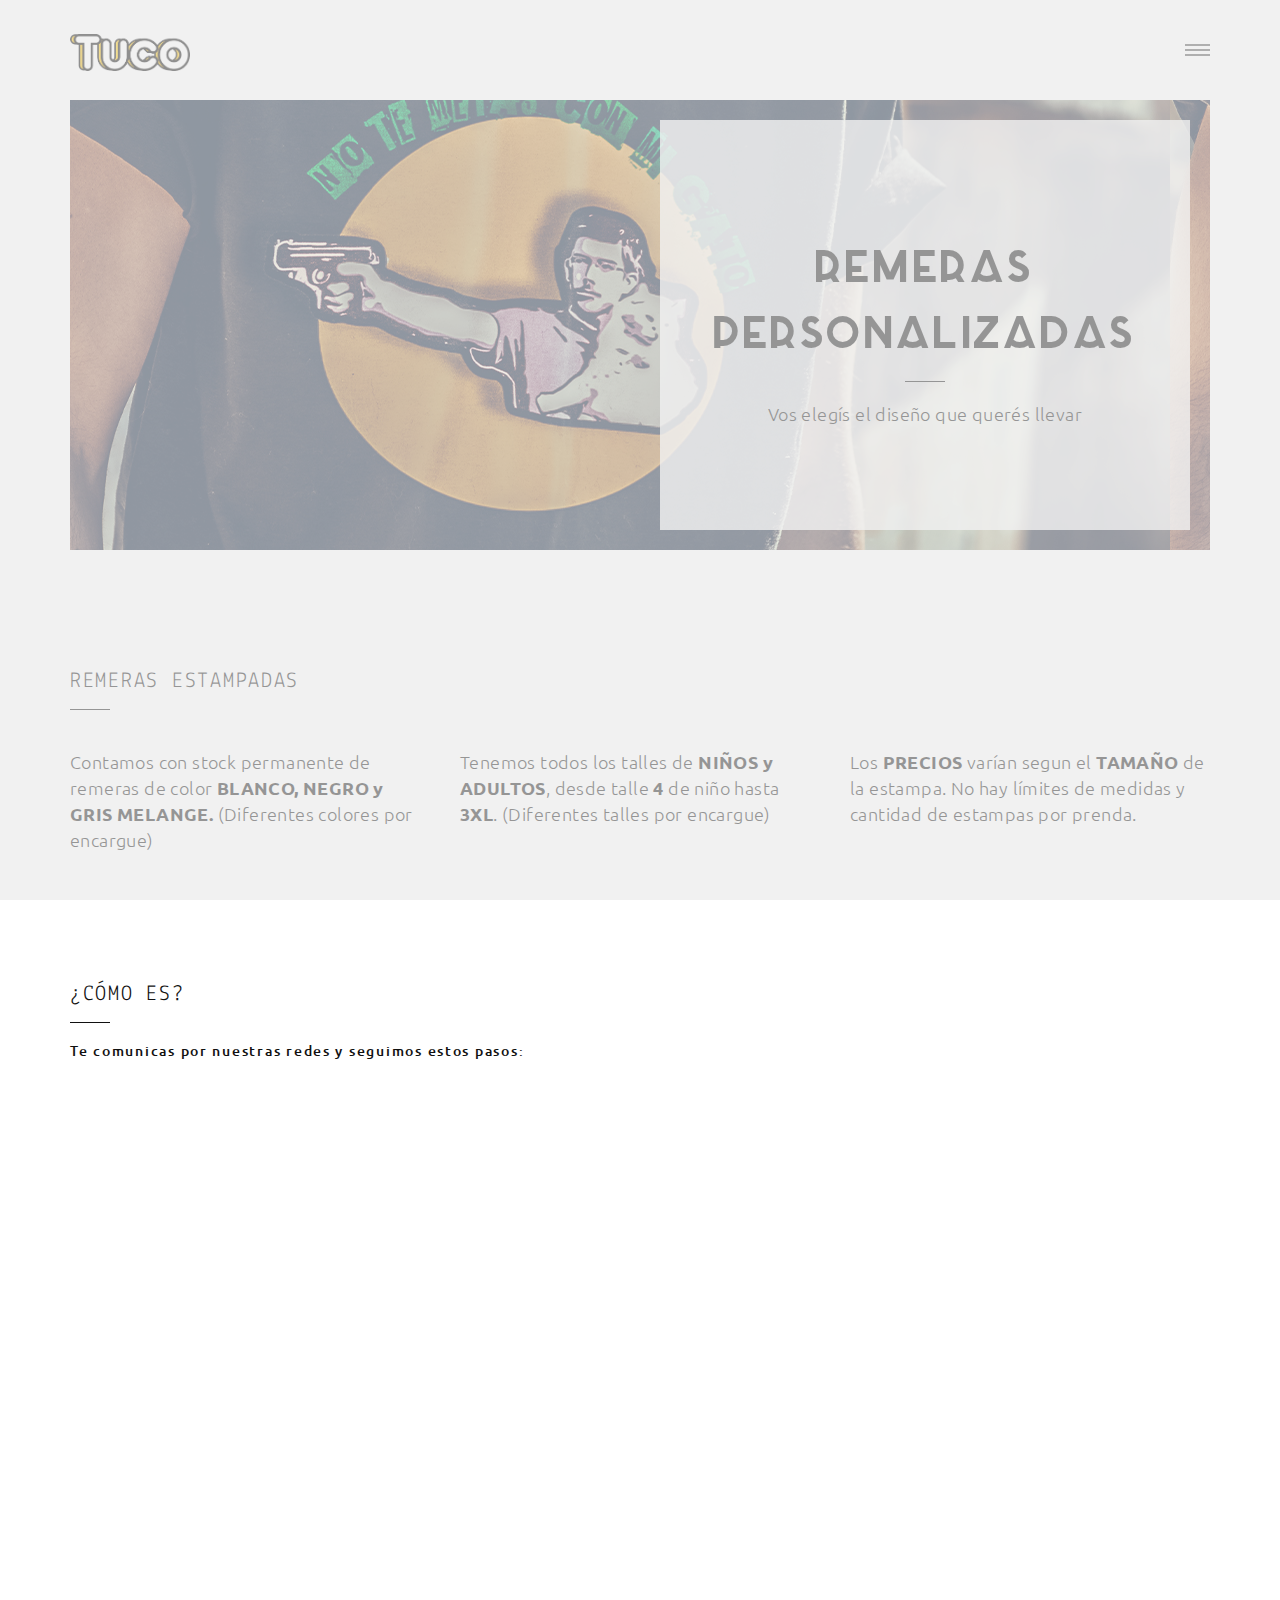
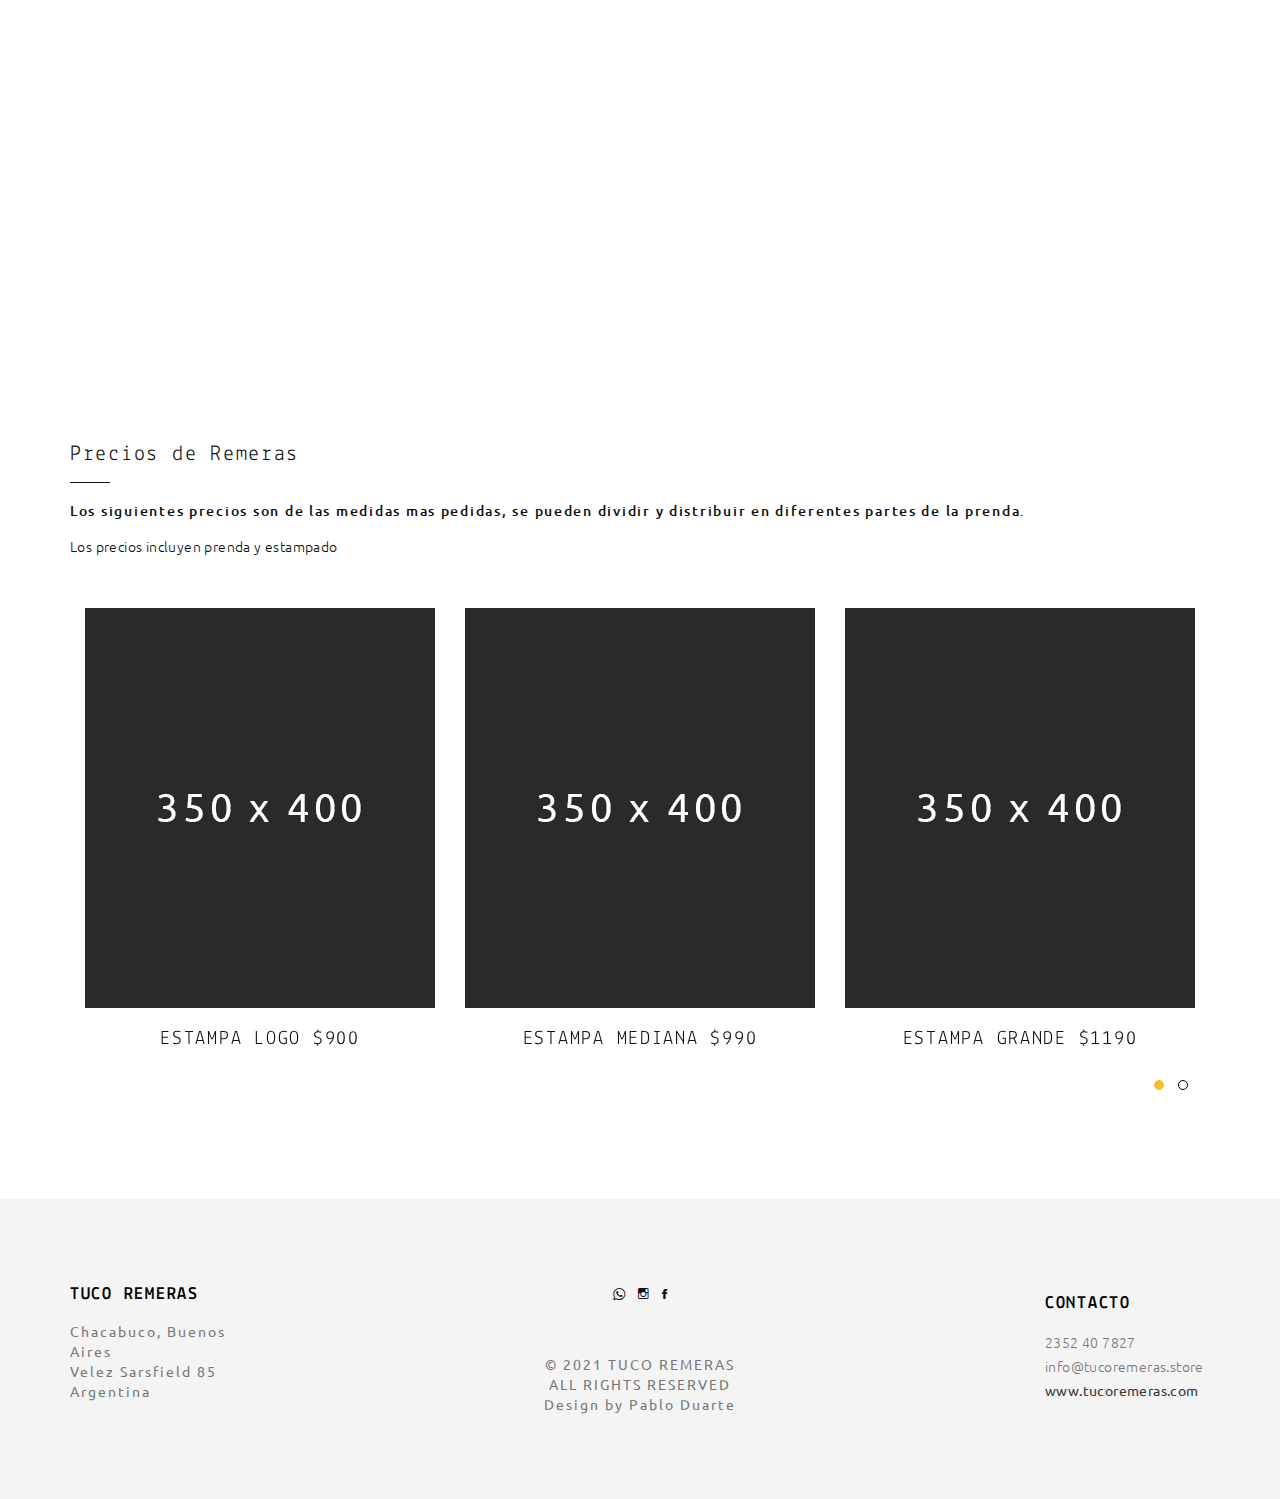
==== commit c919d268: "footer en remeras y a arreglados" ====
--- a/remeras.html
+++ b/remeras.html
@@ -386,7 +386,7 @@
         </div>    
     </div>
 </div>
-
+<!--
 <div class="container margin-top">
     <div class="clients-wrapper">
         <ul class="client-thumb">
@@ -397,77 +397,59 @@
         </ul>
     </div>
 </div>
+-->
 
 
 
     
 
-    <div class="footer margin-top">
-        <div class="container">
-            <div class="row">
-                    <div class="col-md-2 col-sm-4 col-xs-12">
-                        <div class="footer-inner">
-                            <div class="footer-content">
-                                <h4>O.A.K THEME</h4>
-                                    <address>
-                                        City 35 AM <br>
-                                        Street 1395 p.n <br>
-                                        your Country
-                                    </address>
-                            </div>
-                        </div>
-                    </div>
-
-                    <div class="col-md-2 col-md-push-8 col-sm-4 col-xs-12">
-                        <div class="footer-inner">
-                            <div class="footer-content">
-                               <h4>CONTACT INFO</h4>
-                                <p>
-                                    T:003 124 115 <br>
-                                    E:info@mail.com <br>
-                                    W:www.website.com
-                                </p>
-                            </div>
-                        </div>
-                    </div>
-
-                    <div class="col-md-4 col-sm-4 col-xs-12">
-                        <div class="footer-inner">
-                            <div class="footer-content">
-                            <ul class="social-media">
-                                <li><a href="#"><i class="iconmoon-facebook"></i></a></li>
-                                <li><a href="#"><i class="iconmoon-twitter"></i></a></li>
-                                <li><a href="#"><i class="iconmoon-flickr2"></i></a></li>
-                                <li><a href="#"><i class="iconmoon-dribbble3"></i></a></li>
-                                <li><a href="#"><i class="iconmoon-pinterest"></i></a></li>
-                                <li><a href="#"><i class="iconmoon-linkedin2"></i></a></li>
-                            </ul>
-                            <span class="copyright-mark">&copy; 2015 OAK, ALL RIGHTS RESERVED</span>
-                            </div>
-                        </div>
-                    </div>
-            </div>
-        </div>
-    </div>
-
-    <a href="javascript:void(0)" class="scroll-top" id="scroll-top"><i class="pe-7s-angle-up"></i></a>
-
-    <script src="js/vendor/jquery-1.11.2.min.js"></script>
-    <script data-pace-options='{ "ajax": false }' src="js/vendor/pace.min.js"></script>
-    <script src="js/vendor/bootstrap.min.js"></script>
-    <script src="js/vendor/classie.js"></script>
-    <script src="js/vendor/isotope.pkgd.min.js"></script>
-    <script src="js/vendor/jquery.velocity.min.js"></script>
-    <script src="js/vendor/jquery.kenburnsy.min.js"></script>
-    <script src="js/vendor/textslide.js"></script>
-    <script src="js/vendor/imagesloaded.pkgd.min.js"></script>
-    <script src="js/vendor/tabs.js"></script>
-    <script src="js/ef-slider.js"></script>    
-    <script src="js/vendor/owl.carousel.min.js"></script>
-    <script src="js/vendor/jquery.magnific-popup.min.js"></script>
-    <script src="js/vendor/jquery.social-buttons.min.js"></script>
-    <script src="js/vendor/wow.min.js"></script>
-    <script src="js/main.js"></script>
-    <script src="js/ajax.js"></script>
+<div class="footer margin-top">
+    <div class="container">
+        <div class="row">
+                <div class="col-md-2 col-sm-4 col-xs-12">
+                    <div class="footer-inner">
+                        <div class="footer-content">
+                            <h4>TUCO REMERAS</h4>
+                               <a href="https://goo.gl/maps/JTE5RLHFwSNADTvY8" target="_blank"><address>Chacabuco, Buenos Aires <br>Velez Sarsfield 85 <br>Argentina</address></a> 
+                        </div>
+                    </div>
+                </div>
+
+                <div class="col-md-2 col-md-push-8 col-sm-4 col-xs-12">
+                    <div class="footer-inner">
+                        <div class="footer-content">
+                           <h4>CONTACTO</h4>
+                            <p>
+                                2352 40 7827 <br>
+                                info@tucoremeras.store<br>
+                                <a href="https://tucoremeras.store/"> www.tucoremeras.com</a>
+                            </p>
+                        </div>
+                    </div>
+                </div>
+
+                <div class="col-md-4 col-sm-4 col-xs-12">
+                    <div class="footer-inner">
+                        <div class="footer-content">
+                        <ul class="social-media">
+                            <li><a href="https://api.whatsapp.com/send?phone=542352407827&text=Hola!%20Quiero%20hacer%20un%20pedido..." target="_blank"><i class="ion-social-whatsapp-outline"></i></a></li>  
+                            <li><a href="https://www.instagram.com/tucoremeras/" target="_blank"><i class="ion-social-instagram-outline"></i></a></li>  
+                            <li><a href="https://www.facebook.com/TucoRemeras/" target="_blank"><i class="ion-social-facebook"></i></a></li>
+                            <!-- <li><a href="#"><i class="iconmoon-facebook"></i></a></li>
+                            <li><a href="#"><i class="iconmoon-twitter"></i></a></li>
+                            <li><a href="#"><i class="iconmoon-flickr2"></i></a></li>
+                            <li><a href="#"><i class="iconmoon-dribbble3"></i></a></li>
+                            <li><a href="#"><i class="iconmoon-pinterest"></i></a></li>
+                            <li><a href="#"><i class="iconmoon-linkedin2"></i></a></li> -->
+                        </ul>
+                        <span class="copyright-mark">&copy; 2021 TUCO REMERAS <br> ALL RIGHTS RESERVED <br> Design by Pablo Duarte</span>
+                        </div>
+                    </div>
+                </div>
+        </div>
+    </div>
+</div>
+<a href="javascript:void(0)" class="scroll-top" id="scroll-top"><i class="pe-7s-angle-up"></i></a>
+
 </body>
 </html>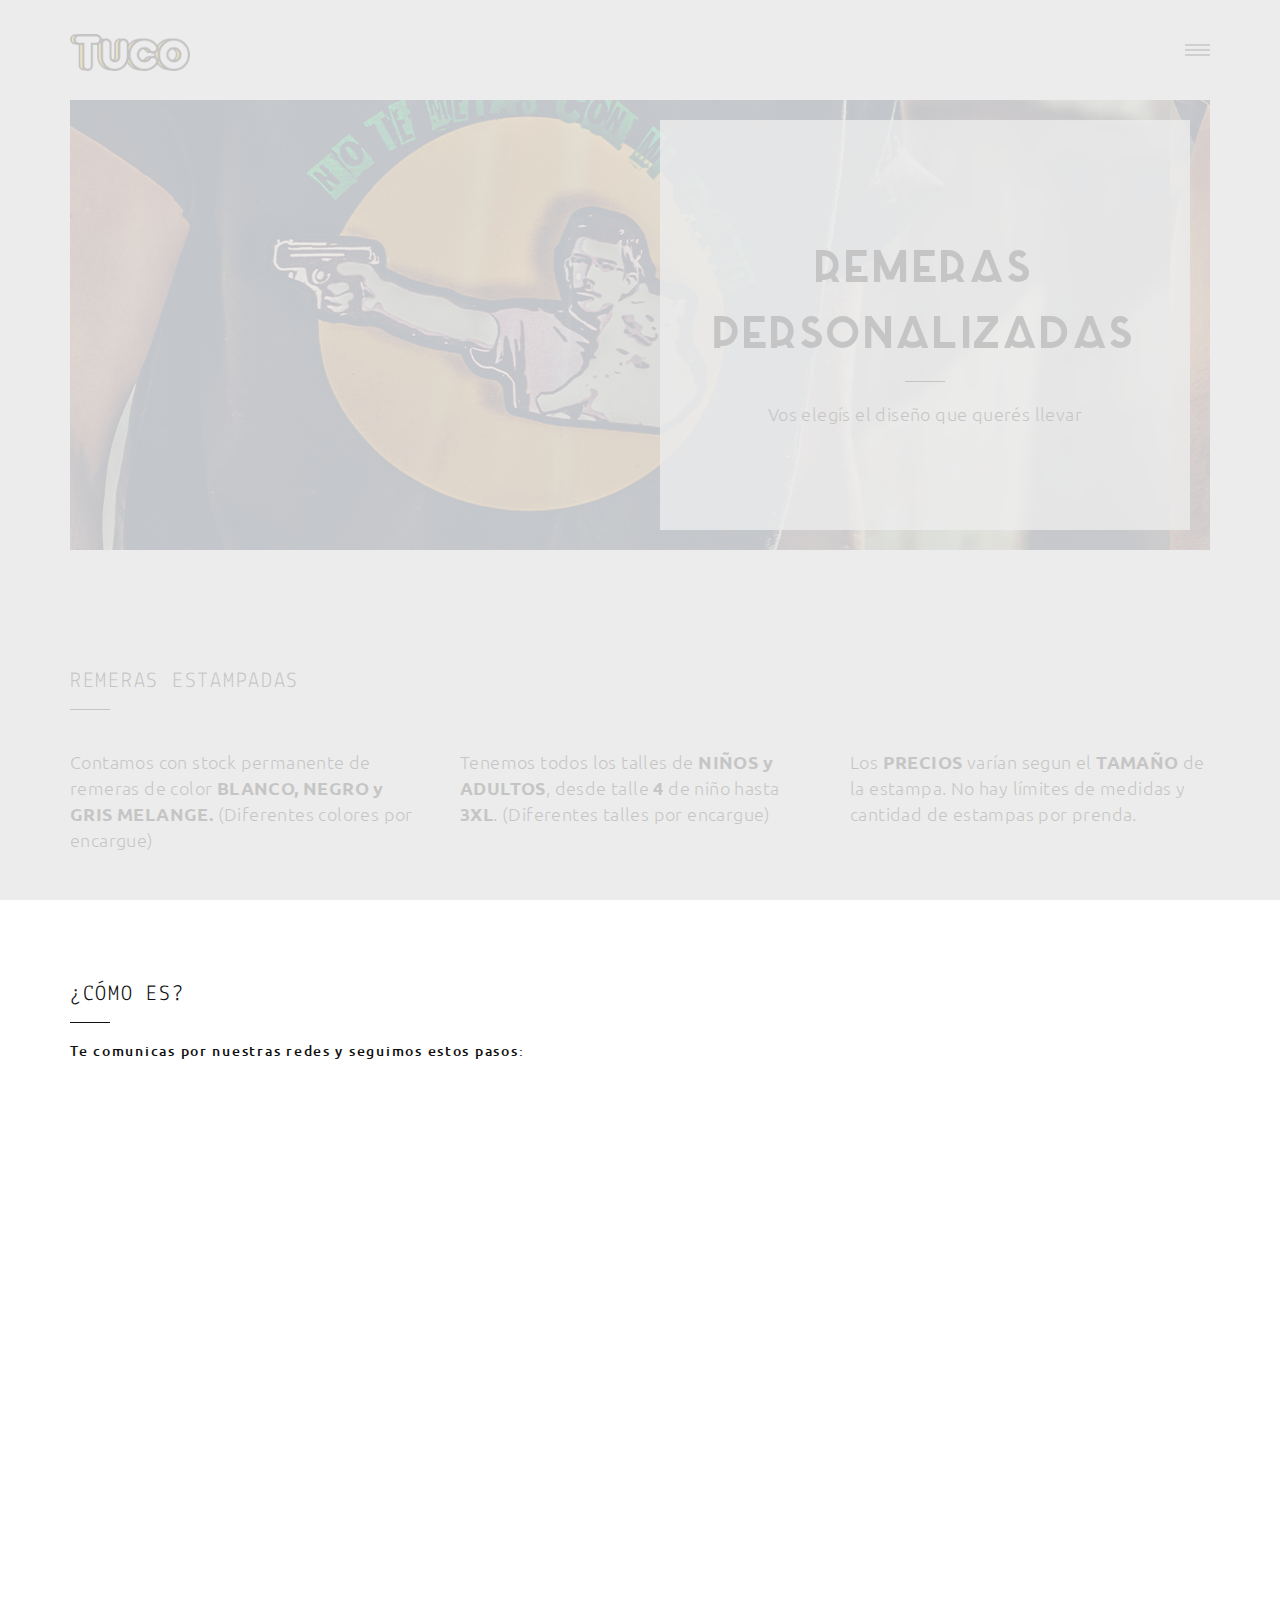
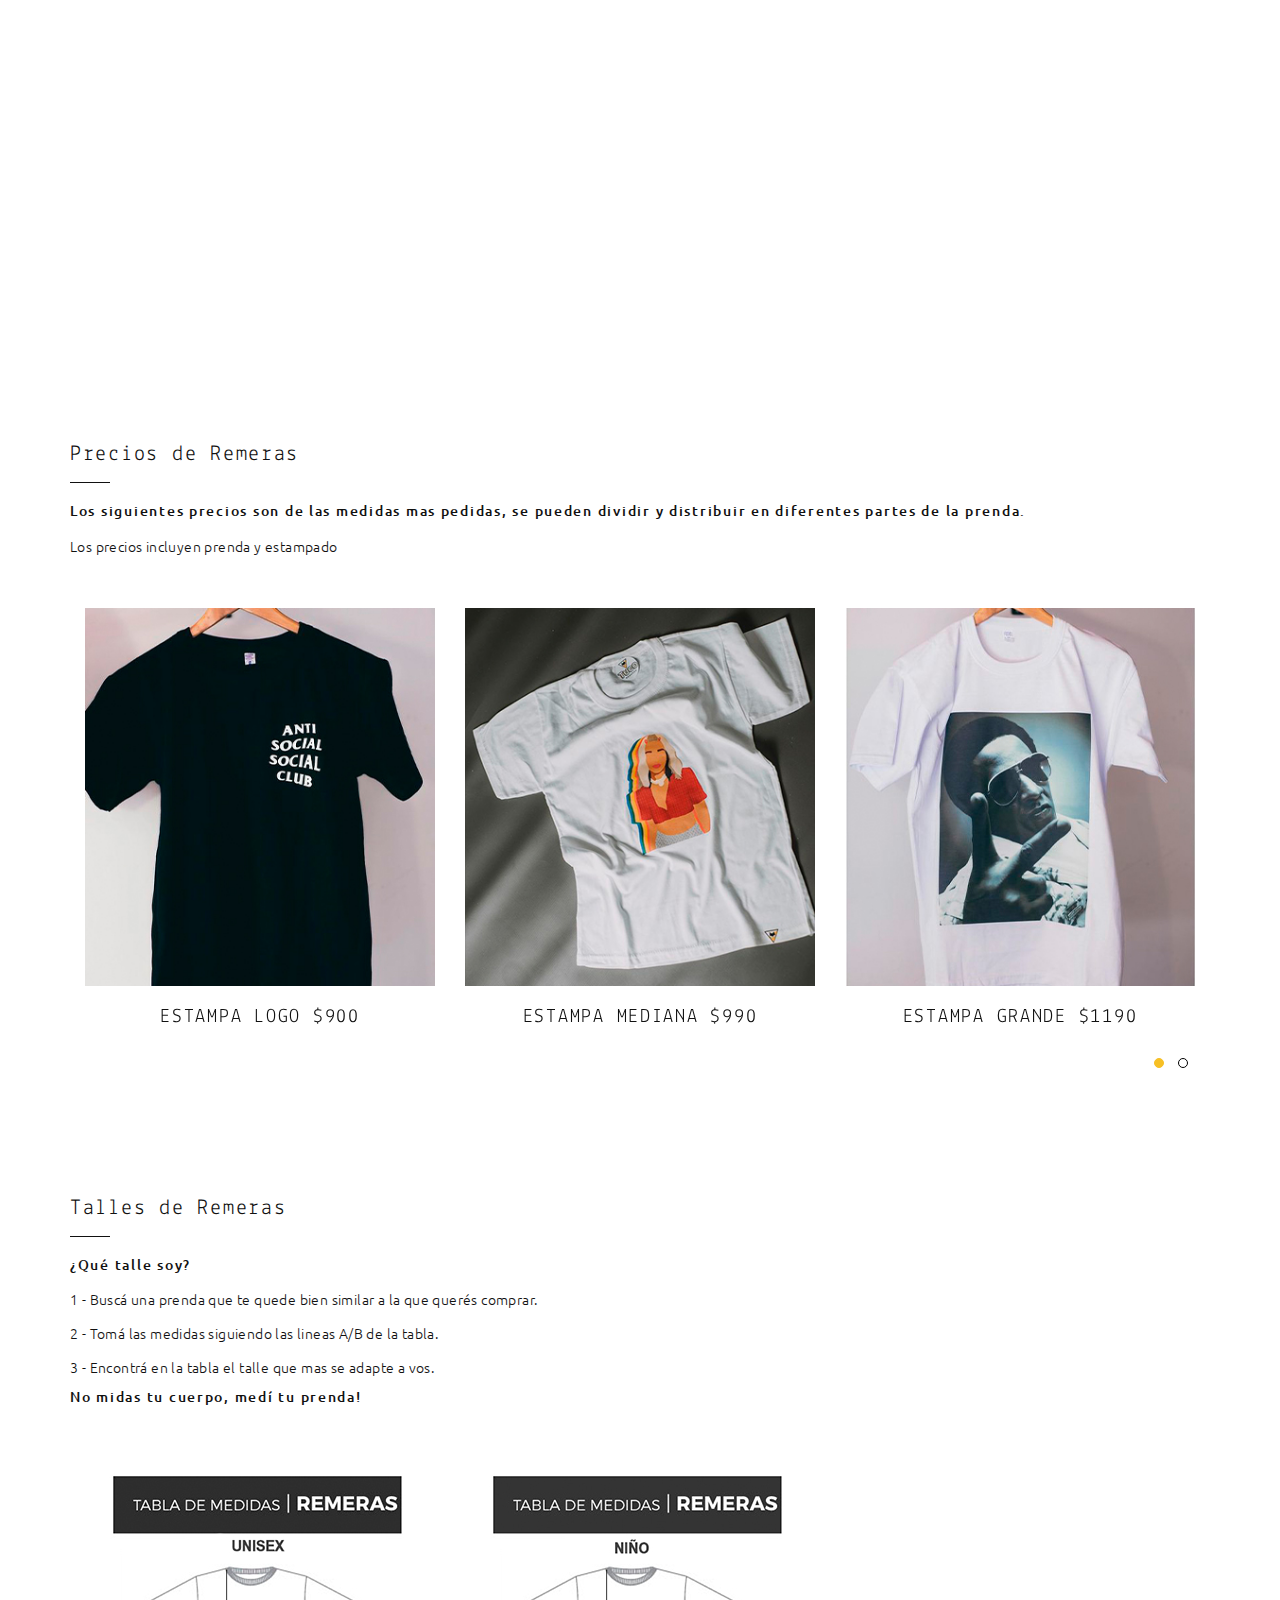
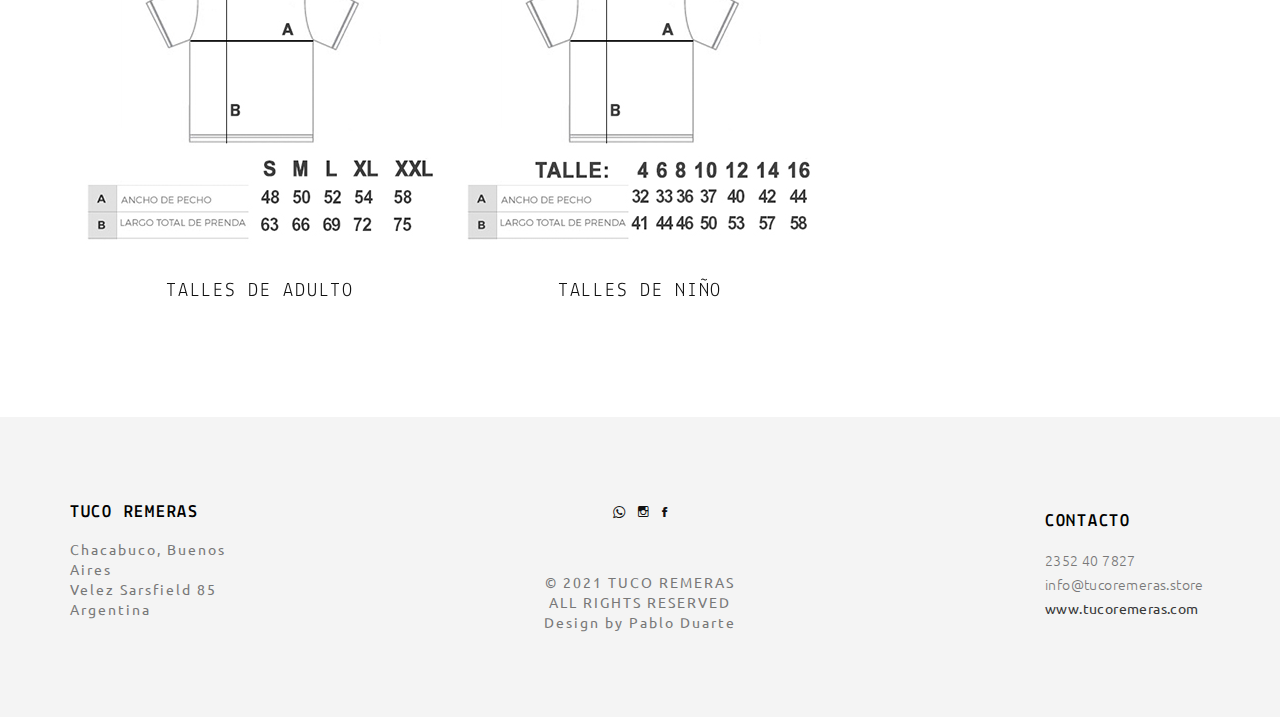
==== commit d0d9eea7: "fin page remeras" ====
--- a/remeras.html
+++ b/remeras.html
@@ -112,22 +112,22 @@
                                 -->
                                 </li>
                                 <li><a href="about.html">Nosotros</a></li>
-                                <li class="menu-item-has-children"><a href="precios.html">Precios</a>
+                                <li class="menu-item-has-children"><a href="#">Precios</a>
                                     <ul class="sub-menu">
                                         <li><a href="#">-Remeras</a></li>
-                                        <li><a href="portfolio-3column.html">-Buzos</a></li>
-                                        <li><a href="portfolio-masonry.html">-Combos</a></li>
-                                        <li><a href="portfolio-dribbble.html">-Otros</a>
+                                        <li><a href="#">-Buzos</a></li>
+                                        <li><a href="#">-Combos</a></li>
+                                        <li><a href="#">-Otros</a>
                                     </ul>
                                 </li>
                                 <li class="menu-item-has-children"><a href="#">Servicios</a>
                                     <ul class="sub-menu">
-                                        <li><a href="blog.html">¡Trae tu prenda!</a></li>
-                                        <li><a href="blog-timeline.html">Descuentos Emprendedores</a></li>
-                                        <li><a href="single-blog.html">Envíos</a></li>
+                                        <li><a href="#">¡Trae tu prenda!</a></li>
+                                        <li><a href="#">Descuentos Emprendedores</a></li>
+                                        <li><a href="#">Envíos</a></li>
                                     </ul>
                                 </li>
-                                <li><a href="contact.html">Contacto</a></li>
+                                <li><a href="#">Contacto</a></li>
                             </ul>
                         </div>
                     </nav>
@@ -276,7 +276,7 @@
             </div>
     </div>
 </div>
-
+<!--Precios de Remeras-->
 <div class="container margin-top">
     <div class="main-title">
         <h2>Precios de Remeras</h2>
@@ -287,7 +287,7 @@
     <div class="owl-carousel team">
         <div>
             <div class="img member">
-                <img src="img/team/member_2.jpg" alt="Team Member">
+                <img src="img/home-portfolio/img_8.jpg" alt="Team Member">
                 <div class="overlay-thumb">
                     <div class="overlay-member-content">
                         <div class="overlay-member-content-inner">
@@ -312,7 +312,7 @@
 
         <div>
             <div class="img member">
-                <img src="img/team/member_2.jpg" alt="Team Member">
+                <img src="img/home-portfolio/img_1.jpg" alt="Team Member">
                 <div class="overlay-thumb">
                     <div class="overlay-member-content">
                         <div class="overlay-member-content-inner">
@@ -337,7 +337,7 @@
 
         <div>
             <div class="img member">
-                <img src="img/team/member_3.jpg" alt="Team Member">
+                <img src="img/home-portfolio/img_6.jpg" alt="Team Member">
                 <div class="overlay-thumb">
                     <div class="overlay-member-content">
                         <div class="overlay-member-content-inner">
@@ -362,7 +362,7 @@
 
         <div>
             <div class="img member">
-                <img src="img/team/member_1.jpg" alt="Team Member">
+                <img src="img/home-portfolio/img_1.jpg" alt="Team Member">
                 <div class="overlay-thumb">
                     <div class="overlay-member-content">
                         <div class="overlay-member-content-inner">
@@ -399,6 +399,70 @@
 </div>
 -->
 
+<!--Talles de remeras-->
+<div class="container margin-top">
+    <div class="main-title">
+        <h2>Talles de Remeras</h2>
+        <hr>
+        <h6>¿Qué talle soy?</h6>
+        <p>1 - Buscá una prenda que te quede bien similar a la que querés comprar.</p>
+        <p>2 - Tomá las medidas siguiendo las lineas A/B de la tabla.</p> 
+        <p>3 - Encontrá en la tabla el talle que mas se adapte a vos.</p>
+        <h6>No midas tu cuerpo, medí tu prenda!</h6>
+       
+    </div>
+    <div class="owl-carousel team">
+        <div>
+            <div class="img member">
+                <img src="img/team/member_1.jpg" alt="Team Member">
+                <div class="overlay-thumb">
+                    <div class="overlay-member-content">
+                        <div class="overlay-member-content-inner">
+                            <span class="position">GUÍA DE TALLES</span>
+                            <hr>
+                            <p>MEDIDAS EN CM </p>
+                            <!--
+                            <ul class="member-social-media">
+                                <li><a href="https://www.instagram.com/tucoremeras/" target="_blank">Instagram</a></li>
+                                <li><a href="https://www.facebook.com/TucoRemeras/" target="_blank">Facebook</a></li>
+                                <li><a href="https://api.whatsapp.com/send?phone=542352407827&text=Hola!%20Quiero%20hacer%20un%20pedido..." target="_blank">Whatsapp</a></li>
+                            </ul>
+                            -->
+                        </div>
+                    </div>
+                    <span class="btnBefore"></span>
+                    <span class="btnAfter"></span>
+                </div>
+            </div>
+            <h3 class="text-center">TALLES DE ADULTO</h3>
+        </div>          
+
+        <div>
+            <div class="img member">
+                <img src="img/team/member_2.jpg" alt="Team Member">
+                <div class="overlay-thumb">
+                    <div class="overlay-member-content">
+                        <div class="overlay-member-content-inner">
+                            <span class="position">GUÍA DE TALLES</span>
+                            <hr>
+                            <p>MEDIDAS EN CM </p>
+                            <!--
+                            <ul class="member-social-media">
+                                <li><a href="http://facebook.com/EliteFingers" target="_blank">Facebook</a></li>
+                                <li><a href="http://twitter.com/EliteFingers" target="_blank">Twitter</a></li>
+                                <li><a href="#" target="_blank">Dribbble</a></li>
+                            </ul>
+                            -->
+                        </div>
+                    </div>
+                    <span class="btnBefore"></span>
+                    <span class="btnAfter"></span>
+                </div>
+            </div>
+            <h3 class="text-center">TALLES DE NIÑO</h3>
+        </div>           
+    </div>
+</div>
 
 
     
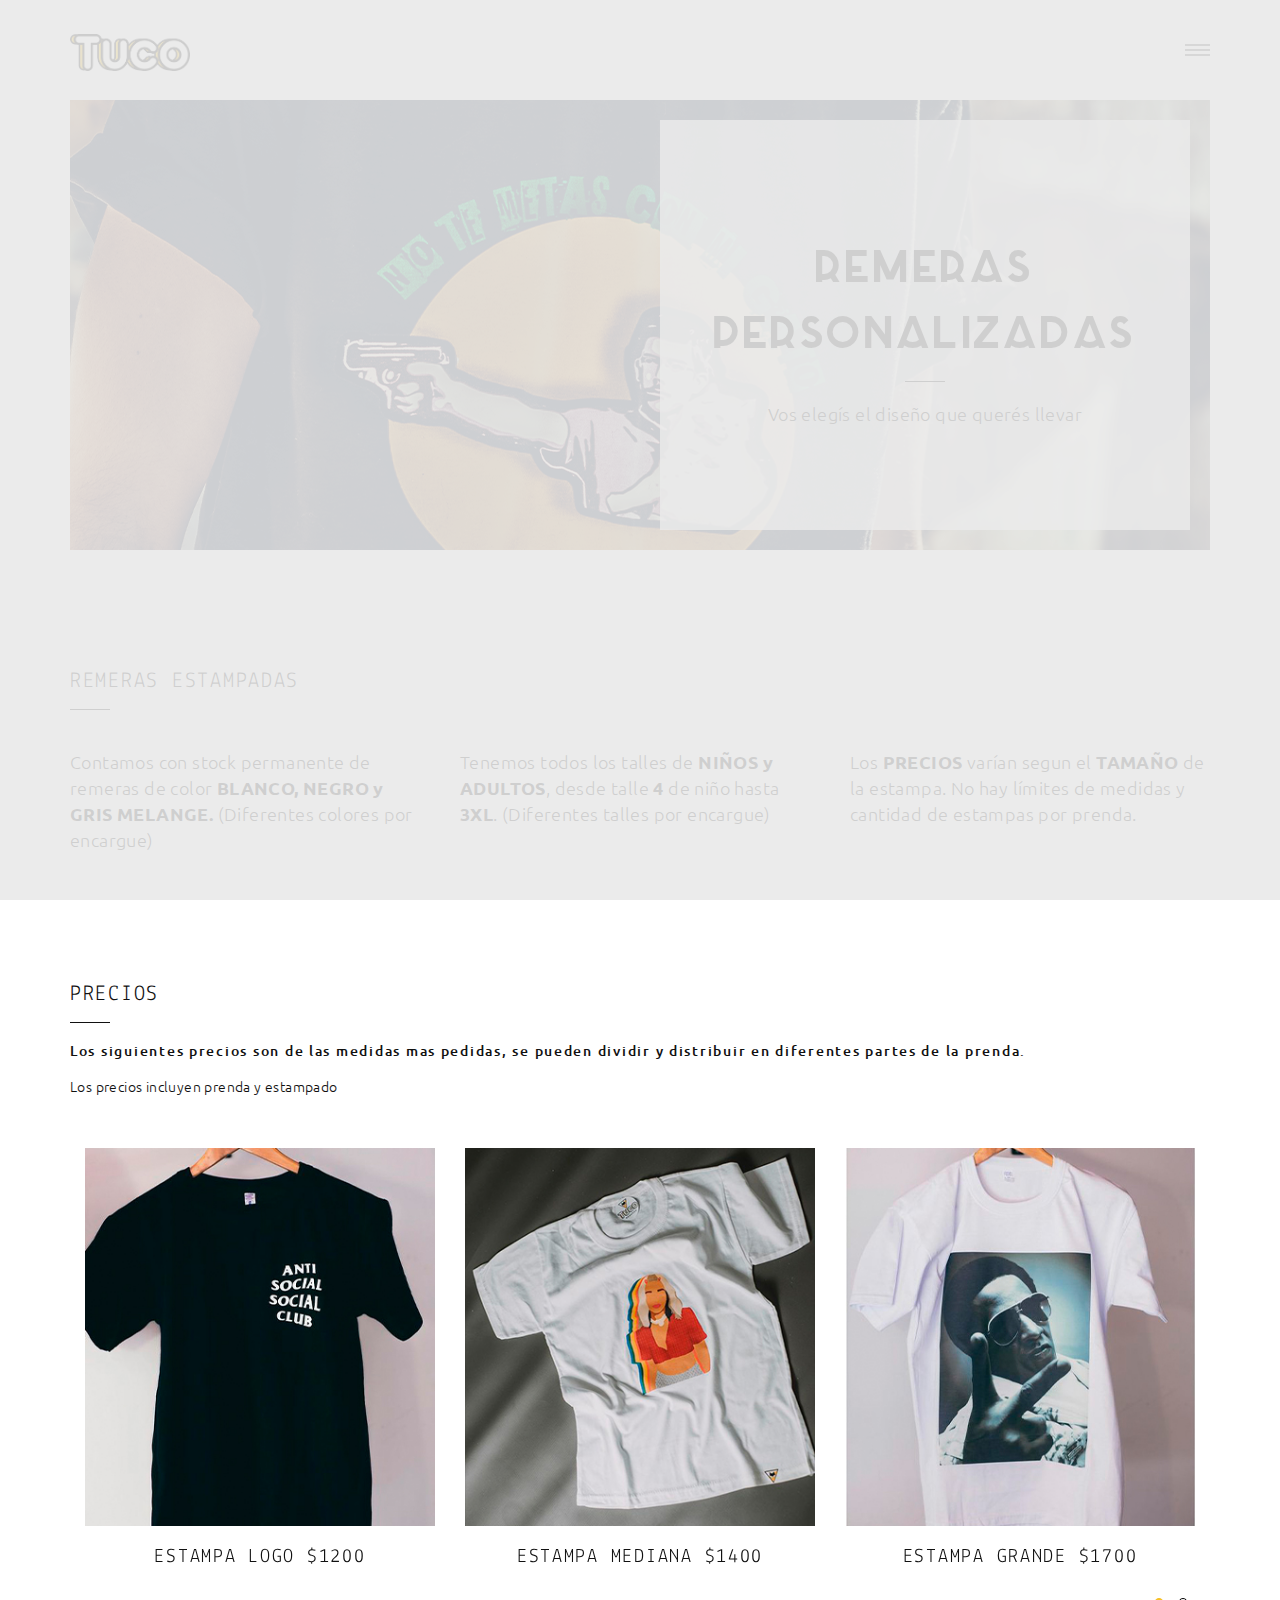
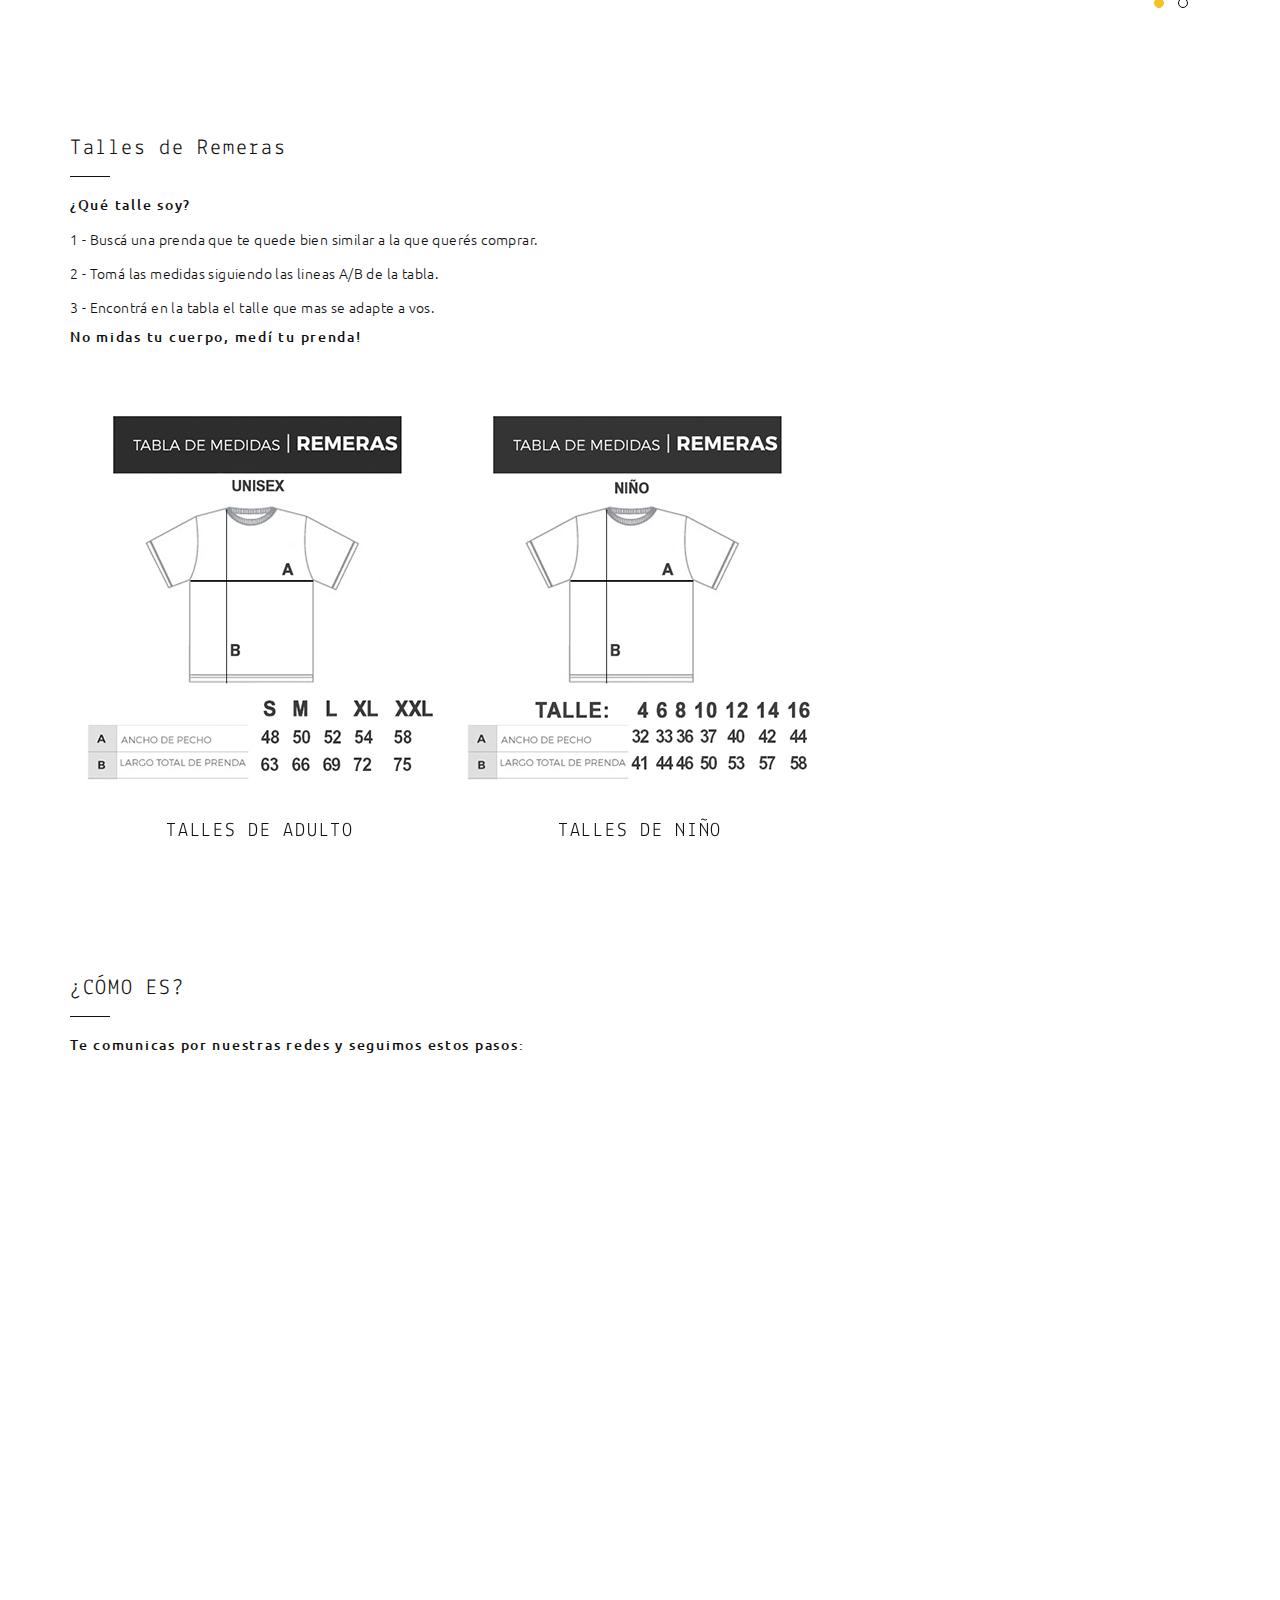
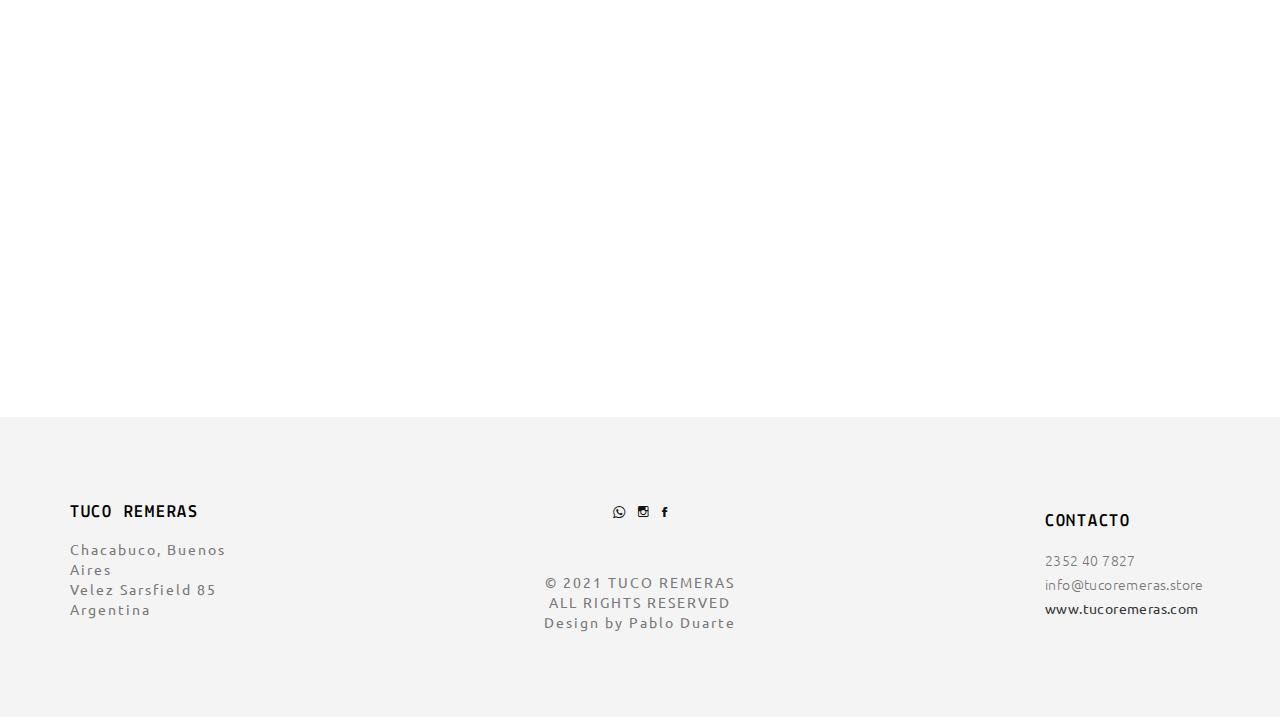
==== commit 7d3ff50c: "about" ====
--- a/remeras.html
+++ b/remeras.html
@@ -1,58 +1,72 @@
-<!doctype html>
+<!DOCTYPE html>
 <html class="no-js" lang="es">
-
-<head>
-    <meta charset="utf-8">
+  <head>
+    <meta charset="utf-8" />
     <title>Remeras - Estampados textiles</title>
-    <meta name="description" content="">
+    <meta name="description" content="" />
     <meta name="msapplication-tap-highlight" content="yes" />
-    <meta name="viewport" content="width=device-width, user-scalable=no, initial-scale=1, minimum-scale=1.0, maximum-scale=1.0" />
+    <meta
+      name="viewport"
+      content="width=device-width, user-scalable=no, initial-scale=1, minimum-scale=1.0, maximum-scale=1.0"
+    />
 
     <!-- Google Web Font -->
-    <link href='http://fonts.googleapis.com/css?family=Ubuntu:300,400,500,700' rel='stylesheet' type='text/css'>
-    <link href='http://fonts.googleapis.com/css?family=Lekton:400,700,400italic' rel='stylesheet' type='text/css'>
+    <link
+      href="http://fonts.googleapis.com/css?family=Ubuntu:300,400,500,700"
+      rel="stylesheet"
+      type="text/css"
+    />
+    <link
+      href="http://fonts.googleapis.com/css?family=Lekton:400,700,400italic"
+      rel="stylesheet"
+      type="text/css"
+    />
 
     <!--  Bootstrap 3-->
-    <link rel="stylesheet" href="css/bootstrap.css">
+    <link rel="stylesheet" href="css/bootstrap.css" />
 
     <!-- OWL Carousel -->
-    <link rel="stylesheet" href="css/owl.carousel.css">
-    <link rel="stylesheet" href="css/owl.theme.css">
+    <link rel="stylesheet" href="css/owl.carousel.css" />
+    <link rel="stylesheet" href="css/owl.theme.css" />
 
     <!--  Slider -->
-    <link rel="stylesheet" href="css/jquery.kenburnsy.css">
+    <link rel="stylesheet" href="css/jquery.kenburnsy.css" />
 
     <!-- Animate -->
-    <link rel="stylesheet" href="css/animate.css">
+    <link rel="stylesheet" href="css/animate.css" />
 
     <!-- Web Icons Font -->
-    <link rel="stylesheet" href="css/pe-icon-7-stroke.css">
-    <link rel="stylesheet" href="css/iconmoon.css">
-    <link rel="stylesheet" href="css/et-line.css">
-    <link rel="stylesheet" href="css/ionicons.css">
+    <link rel="stylesheet" href="css/pe-icon-7-stroke.css" />
+    <link rel="stylesheet" href="css/iconmoon.css" />
+    <link rel="stylesheet" href="css/et-line.css" />
+    <link rel="stylesheet" href="css/ionicons.css" />
 
     <!-- Magnific PopUp -->
-    <link rel="stylesheet" href="css/magnific-popup.css">
+    <link rel="stylesheet" href="css/magnific-popup.css" />
 
     <!-- Tabs -->
     <link rel="stylesheet" type="text/css" href="css/tabs.css" />
     <link rel="stylesheet" type="text/css" href="css/tabstyles.css" />
 
     <!-- Loader Style -->
-    <link rel="stylesheet" href="css/loader-1.css">
+    <link rel="stylesheet" href="css/loader-1.css" />
 
     <!-- Costum Styles -->
-    <link rel="stylesheet" href="css/main.css">
-    <link rel="stylesheet" href="css/responsive.css">
+    <link rel="stylesheet" href="css/main.css" />
+    <link rel="stylesheet" href="css/responsive.css" />
 
     <!-- Favicon -->
-    <link rel="icon" type="image/ico" href="favicon.ico">
+    <link rel="icon" type="image/ico" href="favicon.ico" />
 
     <!-- Modernizer & Respond js -->
     <script defer src="js/vendor/modernizr-2.8.3-respond-1.4.2.min.js"></script>
     <!--JS-->
     <script defer src="js/vendor/jquery-1.11.2.min.js"></script>
-    <script defer data-pace-options='{ "ajax": false }' src="js/vendor/pace.min.js"></script>
+    <script
+      defer
+      data-pace-options='{ "ajax": false }'
+      src="js/vendor/pace.min.js"
+    ></script>
     <script defer src="js/vendor/bootstrap.min.js"></script>
     <script defer src="js/vendor/classie.js"></script>
     <script defer src="js/vendor/isotope.pkgd.min.js"></script>
@@ -61,141 +75,172 @@
     <script defer src="js/vendor/textslide.js"></script>
     <script defer src="js/vendor/imagesloaded.pkgd.min.js"></script>
     <script defer src="js/vendor/tabs.js"></script>
-    <script defer src="js/ef-slider.js"></script>    
+    <script defer src="js/ef-slider.js"></script>
     <script defer src="js/vendor/owl.carousel.min.js"></script>
     <script defer src="js/vendor/jquery.magnific-popup.min.js"></script>
     <script defer src="js/vendor/jquery.social-buttons.min.js"></script>
     <script defer src="js/vendor/wow.min.js"></script>
     <script defer src="js/main.js"></script>
     <script defer src="js/ajax.js"></script>
-</head>
-
-<body>
-
+  </head>
+
+  <body>
     <!-- Preloader -->
     <div class="cover"></div>
 
     <div class="header">
-        <div class="container">
-            <div class="logo">
-                <a href="index.html">
-                    <img class="logo-img" src="img/logo1.png" alt="Logo">
-                </a>
-            </div>
-            
-            <!-- Menu Hamburger (Default) -->
-            <button class="main-menu-indicator" id="open-button">
-                <span class="line"></span>
-            </button>
-            
-            <div class="menu-wrap" style="background-image: url(img/nav_bg.jpg)">
-                <div class="menu-content">
-                    <div class="navigation">
-                        <span class="pe-7s-close close-menu" id="close-button"></span>
-                        <!--
+      <div class="container">
+        <div class="logo">
+          <a href="index.html">
+            <img class="logo-img" src="img/logo1.png" alt="Logo" />
+          </a>
+        </div>
+
+        <!-- Menu Hamburger (Default) -->
+        <button class="main-menu-indicator" id="open-button">
+          <span class="line"></span>
+        </button>
+
+        <div class="menu-wrap" style="background-image: url(img/nav_bg.jpg)">
+          <div class="menu-content">
+            <div class="navigation">
+              <span class="pe-7s-close close-menu" id="close-button"></span>
+              <!--
                         <div class="search-wrap js-ui-search">
                             <input class="js-ui-text" type="text" placeholder="Search Here...">
                             <span class="eks js-ui-close"></span>
                         </div>
                         -->
-                    </div>
-                    <nav class="menu">
-                        <div class="menu-list">
-                            <ul>
-                                <li class="menu-item-has-children"><a href="index.html">Inicio</a>
-                                    <!--
+            </div>
+            <nav class="menu">
+              <div class="menu-list">
+                <ul>
+                  <li class="menu-item-has-children">
+                    <a href="index.html">Inicio</a>
+                    <!--
                                     <ul class="sub-menu">
                                         <li><a href="index.html">- Default</a></li>
                                         <li><a href="index-architecture.html">- Architecture</a></li>
                                         <li><a href="index-full-slider.html">- Slider Full Width</a></li>
                                     </ul>
                                 -->
-                                </li>
-                                <li><a href="about.html">Nosotros</a></li>
-                                <li class="menu-item-has-children"><a href="#">Precios</a>
-                                    <ul class="sub-menu">
-                                        <li><a href="#">-Remeras</a></li>
-                                        <li><a href="#">-Buzos</a></li>
-                                        <li><a href="#">-Combos</a></li>
-                                        <li><a href="#">-Otros</a>
-                                    </ul>
-                                </li>
-                                <li class="menu-item-has-children"><a href="#">Servicios</a>
-                                    <ul class="sub-menu">
-                                        <li><a href="#">¡Trae tu prenda!</a></li>
-                                        <li><a href="#">Descuentos Emprendedores</a></li>
-                                        <li><a href="#">Envíos</a></li>
-                                    </ul>
-                                </li>
-                                <li><a href="#">Contacto</a></li>
-                            </ul>
-                        </div>
-                    </nav>
-
-                    <div class="hidden-xs">
-                        <div class="menu-social-media">
-                            <ul>
-                                <li><a href="https://api.whatsapp.com/send?phone=542352407827&text=Hola!%20Quiero%20hacer%20un%20pedido..." target="_blank"><i class="ion-social-whatsapp-outline"></i></a></li>  
-                                <li><a href="https://www.instagram.com/tucoremeras/" target="_blank"><i class="ion-social-instagram-outline"></i></a></li>  
-                                <li><a href="https://www.facebook.com/TucoRemeras/" target="_blank"><i class="iconmoon-facebook"></i></a></li>   
-                               <!-- <li><a href="#"><i class="iconmoon-twitter"></i></a></li>
+                  </li>
+                  <li><a href="about.html">Nosotros</a></li>
+                  <li class="menu-item-has-children">
+                    <a href="#">Precios</a>
+                    <ul class="sub-menu">
+                      <li><a href="#">-Remeras</a></li>
+                      <li><a href="buzos.html">-Buzos</a></li>
+                      <li><a href="#">-Combos</a></li>
+                      <li><a href="#">-Otros</a></li>
+                    </ul>
+                  </li>
+                  <li class="menu-item-has-children">
+                    <a href="#">Servicios</a>
+                    <ul class="sub-menu">
+                      <li><a href="#">¡Trae tu prenda!</a></li>
+                      <li><a href="#">Descuentos Emprendedores</a></li>
+                      <li><a href="#">Envíos</a></li>
+                    </ul>
+                  </li>
+                  <li><a href="#">Contacto</a></li>
+                </ul>
+              </div>
+            </nav>
+
+            <div class="hidden-xs">
+              <div class="menu-social-media">
+                <ul>
+                  <li>
+                    <a
+                      href="https://api.whatsapp.com/send?phone=542352407827&text=Hola!%20Quiero%20hacer%20un%20pedido..."
+                      target="_blank"
+                      ><i class="ion-social-whatsapp-outline"></i
+                    ></a>
+                  </li>
+                  <li>
+                    <a
+                      href="https://www.instagram.com/tucoremeras/"
+                      target="_blank"
+                      ><i class="ion-social-instagram-outline"></i
+                    ></a>
+                  </li>
+                  <li>
+                    <a
+                      href="https://www.facebook.com/TucoRemeras/"
+                      target="_blank"
+                      ><i class="iconmoon-facebook"></i
+                    ></a>
+                  </li>
+                  <!-- <li><a href="#"><i class="iconmoon-twitter"></i></a></li>
                                <li><a href="#"><i class="iconmoon-dribbble3"></i></a></li>
                                <li><a href="#"><i class="iconmoon-pinterest"></i></a></li>
                                <li><a href="#"><i class="iconmoon-linkedin2"></i></a></li> -->
-                            </ul>
-                        </div>
-
-                        <div class="menu-information">
-                            <ul>
-                                <li>2352 40 7827</li>
-                                <li>info@tucoremeras.store</li>
-                            </ul>
-                        </div>
-                    </div>
-                </div>
-            </div>
-            <!-- End of Menu Hamburger (Default) -->
-
-        </div>
-    </div>
-    
-
-<div class="container">
-    <div class="header-page ef-parallax-bg" style="background-image:url(img/about-header1.jpg)">
+                </ul>
+              </div>
+
+              <div class="menu-information">
+                <ul>
+                  <li>2352 40 7827</li>
+                  <li>info@tucoremeras.store</li>
+                </ul>
+              </div>
+            </div>
+          </div>
+        </div>
+        <!-- End of Menu Hamburger (Default) -->
+      </div>
+    </div>
+
+    <div class="container">
+      <div
+        class="header-page <!--ef-parallax-bg-->"
+        style="background-image: url(img/about-header1.jpg)"
+      >
         <div class="col-md-6 col-md-offset-6">
-            <div class="row">
-                <div class="inner-content">
-                    <div class="header-content">
-                        <h1>Remeras personalizadas</h1>
-                        <hr>
-                        <p>Vos elegís el diseño que querés llevar</p>
-                    </div>
-                </div>
-            </div>
-        </div>
-    </div>
-</div>
-
-<div class="container margin-top">
-    <div class="main-title "> 
+          <div class="row">
+            <div class="inner-content">
+              <div class="header-content">
+                <h1>Remeras personalizadas</h1>
+                <hr />
+                <p>Vos elegís el diseño que querés llevar</p>
+              </div>
+            </div>
+          </div>
+        </div>
+      </div>
+    </div>
+
+    <div class="container margin-top">
+      <div class="main-title">
         <!-- clase del div de arriba: near-content -->
         <h2>REMERAS ESTAMPADAS</h2>
-        <hr>
-    </div>
-    <div class="row">
+        <hr />
+      </div>
+      <div class="row">
         <div class="col-md-4">
-            <p style="font-size: 18px; line-height: 26px;">Contamos con stock permanente de remeras de color <b>BLANCO, NEGRO y GRIS MELANGE. </b>(Diferentes colores por encargue)</p>
+          <p style="font-size: 18px; line-height: 26px">
+            Contamos con stock permanente de remeras de color
+            <b>BLANCO, NEGRO y GRIS MELANGE. </b>(Diferentes colores por
+            encargue)
+          </p>
         </div>
         <div class="col-md-4">
-            <p style="font-size: 18px; line-height: 26px;">Tenemos todos los talles de <b>NIÑOS y ADULTOS</b>, desde talle <b>4</b> de niño hasta <b>3XL</b>. (Diferentes talles por encargue)</p>
+          <p style="font-size: 18px; line-height: 26px">
+            Tenemos todos los talles de <b>NIÑOS y ADULTOS</b>, desde talle
+            <b>4</b> de niño hasta <b>3XL</b>. (Diferentes talles por encargue)
+          </p>
         </div>
         <div class="col-md-4">
-            <p style="font-size: 18px; line-height: 26px;">Los <b>PRECIOS</b> varían segun el <b>TAMAÑO</b> de la estampa. No hay límites de medidas y cantidad de estampas por prenda.</p>
-        </div>
-    </div>
-</div>
-
-<!--
+          <p style="font-size: 18px; line-height: 26px">
+            Los <b>PRECIOS</b> varían segun el <b>TAMAÑO</b> de la estampa. No
+            hay límites de medidas y cantidad de estampas por prenda.
+          </p>
+        </div>
+      </div>
+    </div>
+
+    <!--
 <div class="container margin-top">
     <div class="row">
         <div class="col-md-12">
@@ -219,174 +264,120 @@
 </div>
 -->
 
-<div class="container margin-top">
-    <div class="main-title">
-        <h2>¿CÓMO ES?</h2>
-        <hr>
-        <h6>Te comunicas por nuestras redes y seguimos estos pasos:</h6>
-    </div>
-    <div class="col-md-4">
-        <div class="row">
-            <div class="services-home-page">
-                <div class="col-md-12 wow fadeInUp" data-wow-duration="0.2s" data-wow-delay="0.2s">
-                    <div class="row">
-                        <div class="services-icon">
-                            <span class="icon-lightbulb"></span>
-                            <hr>
-                        </div>
-                        <h4>IDEA</h4>
-                        <p>Nos contas tu idea o mandas el diseño que te gustaria estampar. 
-                            Elegís el color y talle de la prenda, luego el tamaño de la/s estampa/s. 
-                            br Nuestra atención es personalizada, buscamos enfocarnos en los detalles.
-                            Por eso no dudes en enviarnos un mensaje y comenzar a charlar.</p>
-                    </div>
-                </div>
-                <div class="col-md-12 wow fadeInUp" data-wow-duration="0.4s" data-wow-delay="0.4s">
-                    <div class="row">
-                        <div class="services-icon">
-                            <span class="icon-edit"></span>
-                            <hr>
-                        </div>
-                        <h4>DISEÑO</h4>
-                        <p>De acuerdo a lo charlado pondremos manos a la obra sobre el diseño que elegiste.
-                            Le daremos la mejor forma para que se adapte a la prenda y te enviaremos muestras digitales
-                            si es necesario.
-                            <br> También podes probar nuestro <b><a href=""> Creador</a></b> donde podras visualizar tus ideas
-                             desde <a href="">AQUÍ.</a></p>
-                    </div>
-                </div>
-                <div class="col-md-12 wow fadeInUp" data-wow-duration="0.6s" data-wow-delay="0.6s">
-                    <div class="row">
-                        <div class="services-icon">
-                            <span class="icon-paintbrush"></span>
-                            <hr>
-                        </div>
-                        <h4>ESTAMPADO</h4>
-                        <p>Cuando ya estés conforme con el diseño lo llevaremos a la prenda con el material adecuado para la ocasión.
-                            <br>Utilizamos prendas y materiales de primera calidad para garantizar la durabilidad y comodidad. 
-                            <br>Todas las prendas son de algodón y las estampas con Vinilo, Transfer y Poliamida.</p>
-                    </div>
-                </div>
-            </div>
-        </div>
-    </div>
-    <div class="col-md-7 col-md-offset-1">
-            <div class="our-story-image wow fadeInUp" data-wow-duration="1s" data-wow-delay="1s">
-                <img src="img/services1.jpg" alt="Our Story">
-            </div>
-    </div>
-</div>
-<!--Precios de Remeras-->
-<div class="container margin-top">
-    <div class="main-title">
-        <h2>Precios de Remeras</h2>
-        <hr>
-        <h6>Los siguientes precios son de las medidas mas pedidas, se pueden dividir y distribuir en diferentes partes de la prenda. </h6>
+    <!--Precios de Remeras-->
+    <div class="container margin-top">
+      <div class="main-title">
+        <h2>PRECIOS</h2>
+        <hr />
+        <h6>
+          Los siguientes precios son de las medidas mas pedidas, se pueden
+          dividir y distribuir en diferentes partes de la prenda.
+        </h6>
         <p>Los precios incluyen prenda y estampado</p>
-    </div>
-    <div class="owl-carousel team">
+      </div>
+      <div class="owl-carousel team">
         <div>
-            <div class="img member">
-                <img src="img/home-portfolio/img_8.jpg" alt="Team Member">
-                <div class="overlay-thumb">
-                    <div class="overlay-member-content">
-                        <div class="overlay-member-content-inner">
-                            <span class="position">REMERA CON LOGO</span>
-                            <hr>
-                            <p>Medidas hasta 12 × 12 (cm) </p>
-                            <!--
+          <div class="img member">
+            <img src="img/home-portfolio/img_8.jpg" alt="Team Member" />
+            <div class="overlay-thumb">
+              <div class="overlay-member-content">
+                <div class="overlay-member-content-inner">
+                  <span class="position">REMERA CON LOGO</span>
+                  <hr />
+                  <p>Medidas hasta 12 × 12 (cm)</p>
+                  <!--
                             <ul class="member-social-media">
                                 <li><a href="https://www.instagram.com/tucoremeras/" target="_blank">Instagram</a></li>
                                 <li><a href="https://www.facebook.com/TucoRemeras/" target="_blank">Facebook</a></li>
                                 <li><a href="https://api.whatsapp.com/send?phone=542352407827&text=Hola!%20Quiero%20hacer%20un%20pedido..." target="_blank">Whatsapp</a></li>
                             </ul>
                             -->
-                        </div>
-                    </div>
-                    <span class="btnBefore"></span>
-                    <span class="btnAfter"></span>
-                </div>
-            </div>
-            <h3 class="text-center">ESTAMPA LOGO $900</h3>
-        </div>          
+                </div>
+              </div>
+              <span class="btnBefore"></span>
+              <span class="btnAfter"></span>
+            </div>
+          </div>
+          <h3 class="text-center">ESTAMPA LOGO $1200</h3>
+        </div>
 
         <div>
-            <div class="img member">
-                <img src="img/home-portfolio/img_1.jpg" alt="Team Member">
-                <div class="overlay-thumb">
-                    <div class="overlay-member-content">
-                        <div class="overlay-member-content-inner">
-                            <span class="position">REMERA CON ESTAMPA MEDIANA</span>
-                            <hr>
-                            <p>Medidas hasta 30 x 20 (cm) </p>
-                            <!--
+          <div class="img member">
+            <img src="img/home-portfolio/img_1.jpg" alt="Team Member" />
+            <div class="overlay-thumb">
+              <div class="overlay-member-content">
+                <div class="overlay-member-content-inner">
+                  <span class="position">REMERA CON ESTAMPA MEDIANA</span>
+                  <hr />
+                  <p>Medidas hasta 30 x 20 (cm)</p>
+                  <!--
                             <ul class="member-social-media">
                                 <li><a href="http://facebook.com/EliteFingers" target="_blank">Facebook</a></li>
                                 <li><a href="http://twitter.com/EliteFingers" target="_blank">Twitter</a></li>
                                 <li><a href="#" target="_blank">Dribbble</a></li>
                             </ul>
                             -->
-                        </div>
-                    </div>
-                    <span class="btnBefore"></span>
-                    <span class="btnAfter"></span>
-                </div>
-            </div>
-            <h3 class="text-center">ESTAMPA MEDIANA $990</h3>
-        </div>          
+                </div>
+              </div>
+              <span class="btnBefore"></span>
+              <span class="btnAfter"></span>
+            </div>
+          </div>
+          <h3 class="text-center">ESTAMPA MEDIANA $1400</h3>
+        </div>
 
         <div>
-            <div class="img member">
-                <img src="img/home-portfolio/img_6.jpg" alt="Team Member">
-                <div class="overlay-thumb">
-                    <div class="overlay-member-content">
-                        <div class="overlay-member-content-inner">
-                            <span class="position">REMERA CON ESTAMPA GRANDE</span>
-                            <hr>
-                            <p>Medidas hasta 40 x 30 (cm) </p>
-                            <!--
+          <div class="img member">
+            <img src="img/home-portfolio/img_6.jpg" alt="Team Member" />
+            <div class="overlay-thumb">
+              <div class="overlay-member-content">
+                <div class="overlay-member-content-inner">
+                  <span class="position">REMERA CON ESTAMPA GRANDE</span>
+                  <hr />
+                  <p>Medidas hasta 40 x 30 (cm)</p>
+                  <!--
                             <ul class="member-social-media">
                                 <li><a href="http://facebook.com/EliteFingers" target="_blank">Facebook</a></li>
                                 <li><a href="http://twitter.com/EliteFingers" target="_blank">Twitter</a></li>
                                 <li><a href="#" target="_blank">Dribbble</a></li>
                             </ul>
                             -->
-                        </div>
-                    </div>
-                    <span class="btnBefore"></span>
-                    <span class="btnAfter"></span>
-                </div>
-            </div>
-            <h3 class="text-center">ESTAMPA GRANDE $1190</h3>
-        </div>          
+                </div>
+              </div>
+              <span class="btnBefore"></span>
+              <span class="btnAfter"></span>
+            </div>
+          </div>
+          <h3 class="text-center">ESTAMPA GRANDE $1700</h3>
+        </div>
 
         <div>
-            <div class="img member">
-                <img src="img/home-portfolio/img_1.jpg" alt="Team Member">
-                <div class="overlay-thumb">
-                    <div class="overlay-member-content">
-                        <div class="overlay-member-content-inner">
-                            <span class="position">REMERA CON DOBLE ESTAMPA MEDIANA</span>
-                            <hr>
-                            <p>Medidas hasta 30 x 20 (cm) </p>
-                            <!--
+          <div class="img member">
+            <img src="img/home-portfolio/img_1.jpg" alt="Team Member" />
+            <div class="overlay-thumb">
+              <div class="overlay-member-content">
+                <div class="overlay-member-content-inner">
+                  <span class="position">REMERA CON DOBLE ESTAMPA MEDIANA</span>
+                  <hr />
+                  <p>Medidas hasta 30 x 20 (cm)</p>
+                  <!--
                             <ul class="member-social-media">
                                 <li><a href="http://facebook.com/EliteFingers" target="_blank">Facebook</a></li>
                                 <li><a href="http://twitter.com/EliteFingers" target="_blank">Twitter</a></li>
                                 <li><a href="#" target="_blank">Dribbble</a></li>
                             </ul>
                             -->
-                        </div>
-                    </div>
-                    <span class="btnBefore"></span>
-                    <span class="btnAfter"></span>
-                </div>
-            </div>
-            <h3 class="text-center">DOBLE ESTAMPA MEDIANA $1190</h3>
-        </div>    
-    </div>
-</div>
-<!--
+                </div>
+              </div>
+              <span class="btnBefore"></span>
+              <span class="btnAfter"></span>
+            </div>
+          </div>
+          <h3 class="text-center">DOBLE ESTAMPA MEDIANA $1700</h3>
+        </div>
+      </div>
+    </div>
+    <!--
 <div class="container margin-top">
     <div class="clients-wrapper">
         <ul class="client-thumb">
@@ -399,121 +390,235 @@
 </div>
 -->
 
-<!--Talles de remeras-->
-<div class="container margin-top">
-    <div class="main-title">
+    <!--Talles de remeras-->
+    <div class="container margin-top">
+      <div class="main-title">
         <h2>Talles de Remeras</h2>
-        <hr>
+        <hr />
         <h6>¿Qué talle soy?</h6>
-        <p>1 - Buscá una prenda que te quede bien similar a la que querés comprar.</p>
-        <p>2 - Tomá las medidas siguiendo las lineas A/B de la tabla.</p> 
+        <p>
+          1 - Buscá una prenda que te quede bien similar a la que querés
+          comprar.
+        </p>
+        <p>2 - Tomá las medidas siguiendo las lineas A/B de la tabla.</p>
         <p>3 - Encontrá en la tabla el talle que mas se adapte a vos.</p>
         <h6>No midas tu cuerpo, medí tu prenda!</h6>
-       
-    </div>
-    <div class="owl-carousel team">
+      </div>
+      <div class="owl-carousel team">
         <div>
-            <div class="img member">
-                <img src="img/team/member_1.jpg" alt="Team Member">
-                <div class="overlay-thumb">
-                    <div class="overlay-member-content">
-                        <div class="overlay-member-content-inner">
-                            <span class="position">GUÍA DE TALLES</span>
-                            <hr>
-                            <p>MEDIDAS EN CM </p>
-                            <!--
+          <div class="img member">
+            <img src="img/team/member_1.jpg" alt="Team Member" />
+            <div class="overlay-thumb">
+              <div class="overlay-member-content">
+                <div class="overlay-member-content-inner">
+                  <span class="position">GUÍA DE TALLES</span>
+                  <hr />
+                  <p>MEDIDAS EN CM</p>
+                  <!--
                             <ul class="member-social-media">
                                 <li><a href="https://www.instagram.com/tucoremeras/" target="_blank">Instagram</a></li>
                                 <li><a href="https://www.facebook.com/TucoRemeras/" target="_blank">Facebook</a></li>
                                 <li><a href="https://api.whatsapp.com/send?phone=542352407827&text=Hola!%20Quiero%20hacer%20un%20pedido..." target="_blank">Whatsapp</a></li>
                             </ul>
                             -->
-                        </div>
-                    </div>
-                    <span class="btnBefore"></span>
-                    <span class="btnAfter"></span>
-                </div>
-            </div>
-            <h3 class="text-center">TALLES DE ADULTO</h3>
-        </div>          
+                </div>
+              </div>
+              <span class="btnBefore"></span>
+              <span class="btnAfter"></span>
+            </div>
+          </div>
+          <h3 class="text-center">TALLES DE ADULTO</h3>
+        </div>
 
         <div>
-            <div class="img member">
-                <img src="img/team/member_2.jpg" alt="Team Member">
-                <div class="overlay-thumb">
-                    <div class="overlay-member-content">
-                        <div class="overlay-member-content-inner">
-                            <span class="position">GUÍA DE TALLES</span>
-                            <hr>
-                            <p>MEDIDAS EN CM </p>
-                            <!--
+          <div class="img member">
+            <img src="img/team/member_2.jpg" alt="Team Member" />
+            <div class="overlay-thumb">
+              <div class="overlay-member-content">
+                <div class="overlay-member-content-inner">
+                  <span class="position">GUÍA DE TALLES</span>
+                  <hr />
+                  <p>MEDIDAS EN CM</p>
+                  <!--
                             <ul class="member-social-media">
                                 <li><a href="http://facebook.com/EliteFingers" target="_blank">Facebook</a></li>
                                 <li><a href="http://twitter.com/EliteFingers" target="_blank">Twitter</a></li>
                                 <li><a href="#" target="_blank">Dribbble</a></li>
                             </ul>
                             -->
-                        </div>
-                    </div>
-                    <span class="btnBefore"></span>
-                    <span class="btnAfter"></span>
-                </div>
-            </div>
-            <h3 class="text-center">TALLES DE NIÑO</h3>
-        </div>           
-    </div>
-</div>
-
-
-    
-
-<div class="footer margin-top">
-    <div class="container">
+                </div>
+              </div>
+              <span class="btnBefore"></span>
+              <span class="btnAfter"></span>
+            </div>
+          </div>
+          <h3 class="text-center">TALLES DE NIÑO</h3>
+        </div>
+      </div>
+    </div>
+
+    <div class="container margin-top">
+      <div class="main-title">
+        <h2>¿CÓMO ES?</h2>
+        <hr />
+        <h6>Te comunicas por nuestras redes y seguimos estos pasos:</h6>
+      </div>
+      <div class="col-md-4">
         <div class="row">
-                <div class="col-md-2 col-sm-4 col-xs-12">
-                    <div class="footer-inner">
-                        <div class="footer-content">
-                            <h4>TUCO REMERAS</h4>
-                               <a href="https://goo.gl/maps/JTE5RLHFwSNADTvY8" target="_blank"><address>Chacabuco, Buenos Aires <br>Velez Sarsfield 85 <br>Argentina</address></a> 
-                        </div>
-                    </div>
-                </div>
-
-                <div class="col-md-2 col-md-push-8 col-sm-4 col-xs-12">
-                    <div class="footer-inner">
-                        <div class="footer-content">
-                           <h4>CONTACTO</h4>
-                            <p>
-                                2352 40 7827 <br>
-                                info@tucoremeras.store<br>
-                                <a href="https://tucoremeras.store/"> www.tucoremeras.com</a>
-                            </p>
-                        </div>
-                    </div>
-                </div>
-
-                <div class="col-md-4 col-sm-4 col-xs-12">
-                    <div class="footer-inner">
-                        <div class="footer-content">
-                        <ul class="social-media">
-                            <li><a href="https://api.whatsapp.com/send?phone=542352407827&text=Hola!%20Quiero%20hacer%20un%20pedido..." target="_blank"><i class="ion-social-whatsapp-outline"></i></a></li>  
-                            <li><a href="https://www.instagram.com/tucoremeras/" target="_blank"><i class="ion-social-instagram-outline"></i></a></li>  
-                            <li><a href="https://www.facebook.com/TucoRemeras/" target="_blank"><i class="ion-social-facebook"></i></a></li>
-                            <!-- <li><a href="#"><i class="iconmoon-facebook"></i></a></li>
+          <div class="services-home-page">
+            <div
+              class="col-md-12 wow fadeInUp"
+              data-wow-duration="0.2s"
+              data-wow-delay="0.2s"
+            >
+              <div class="row">
+                <div class="services-icon">
+                  <span class="icon-lightbulb"></span>
+                  <hr />
+                </div>
+                <h4>IDEA</h4>
+                <p>
+                  Nos contas tu idea o mandas el diseño que te gustaria
+                  estampar. Elegís el color y talle de la prenda, luego el
+                  tamaño de la/s estampa/s. <br />
+                  Nuestra atención es personalizada, buscamos enfocarnos en los
+                  detalles. Por eso no dudes en enviarnos un mensaje y comenzar
+                  a charlar.
+                </p>
+              </div>
+            </div>
+            <div
+              class="col-md-12 wow fadeInUp"
+              data-wow-duration="0.4s"
+              data-wow-delay="0.4s"
+            >
+              <div class="row">
+                <div class="services-icon">
+                  <span class="icon-edit"></span>
+                  <hr />
+                </div>
+                <h4>DISEÑO</h4>
+                <p>
+                  De acuerdo a lo charlado pondremos manos a la obra sobre el
+                  diseño que elegiste. Le daremos la mejor forma para que se
+                  adapte a la prenda y te enviaremos muestras digitales si es
+                  necesario. <br />
+                  También podes probar nuestro
+                  <b><a href=""> Creador</a></b> donde podras visualizar tus
+                  ideas desde <a href="">AQUÍ.</a>
+                </p>
+              </div>
+            </div>
+            <div
+              class="col-md-12 wow fadeInUp"
+              data-wow-duration="0.6s"
+              data-wow-delay="0.6s"
+            >
+              <div class="row">
+                <div class="services-icon">
+                  <span class="icon-paintbrush"></span>
+                  <hr />
+                </div>
+                <h4>ESTAMPADO</h4>
+                <p>
+                  Cuando ya estés conforme con el diseño lo llevaremos a la
+                  prenda con el material adecuado para la ocasión.
+                  <br />Utilizamos prendas y materiales de primera calidad para
+                  garantizar la durabilidad y comodidad. <br />Todas las prendas
+                  son de algodón y las estampas con Vinilo, Transfer y
+                  Poliamida.
+                </p>
+              </div>
+            </div>
+          </div>
+        </div>
+      </div>
+      <div class="col-md-7 col-md-offset-1">
+        <div
+          class="our-story-image wow fadeInUp"
+          data-wow-duration="1s"
+          data-wow-delay="1s"
+        >
+          <img src="img/services1.jpg" alt="Our Story" />
+        </div>
+      </div>
+    </div>
+
+    <div class="footer margin-top">
+      <div class="container">
+        <div class="row">
+          <div class="col-md-2 col-sm-4 col-xs-12">
+            <div class="footer-inner">
+              <div class="footer-content">
+                <h4>TUCO REMERAS</h4>
+                <a href="https://goo.gl/maps/JTE5RLHFwSNADTvY8" target="_blank"
+                  ><address>
+                    Chacabuco, Buenos Aires <br />Velez Sarsfield 85
+                    <br />Argentina
+                  </address></a
+                >
+              </div>
+            </div>
+          </div>
+
+          <div class="col-md-2 col-md-push-8 col-sm-4 col-xs-12">
+            <div class="footer-inner">
+              <div class="footer-content">
+                <h4>CONTACTO</h4>
+                <p>
+                  2352 40 7827 <br />
+                  info@tucoremeras.store<br />
+                  <a href="https://tucoremeras.store/"> www.tucoremeras.com</a>
+                </p>
+              </div>
+            </div>
+          </div>
+
+          <div class="col-md-4 col-sm-4 col-xs-12">
+            <div class="footer-inner">
+              <div class="footer-content">
+                <ul class="social-media">
+                  <li>
+                    <a
+                      href="https://api.whatsapp.com/send?phone=542352407827&text=Hola!%20Quiero%20hacer%20un%20pedido..."
+                      target="_blank"
+                      ><i class="ion-social-whatsapp-outline"></i
+                    ></a>
+                  </li>
+                  <li>
+                    <a
+                      href="https://www.instagram.com/tucoremeras/"
+                      target="_blank"
+                      ><i class="ion-social-instagram-outline"></i
+                    ></a>
+                  </li>
+                  <li>
+                    <a
+                      href="https://www.facebook.com/TucoRemeras/"
+                      target="_blank"
+                      ><i class="ion-social-facebook"></i
+                    ></a>
+                  </li>
+                  <!-- <li><a href="#"><i class="iconmoon-facebook"></i></a></li>
                             <li><a href="#"><i class="iconmoon-twitter"></i></a></li>
                             <li><a href="#"><i class="iconmoon-flickr2"></i></a></li>
                             <li><a href="#"><i class="iconmoon-dribbble3"></i></a></li>
                             <li><a href="#"><i class="iconmoon-pinterest"></i></a></li>
                             <li><a href="#"><i class="iconmoon-linkedin2"></i></a></li> -->
-                        </ul>
-                        <span class="copyright-mark">&copy; 2021 TUCO REMERAS <br> ALL RIGHTS RESERVED <br> Design by Pablo Duarte</span>
-                        </div>
-                    </div>
-                </div>
-        </div>
-    </div>
-</div>
-<a href="javascript:void(0)" class="scroll-top" id="scroll-top"><i class="pe-7s-angle-up"></i></a>
-
-</body>
-</html>+                </ul>
+                <span class="copyright-mark"
+                  >&copy; 2021 TUCO REMERAS <br />
+                  ALL RIGHTS RESERVED <br />
+                  Design by Pablo Duarte</span
+                >
+              </div>
+            </div>
+          </div>
+        </div>
+      </div>
+    </div>
+    <a href="javascript:void(0)" class="scroll-top" id="scroll-top"
+      ><i class="pe-7s-angle-up"></i
+    ></a>
+  </body>
+</html>
--- a/css/main.css
+++ b/css/main.css
@@ -1,147 +1,156 @@
 @font-face {
-    font-family: 'azedobold';
-    src: url('../fonts/azedo-bold-webfont.eot');
-    src: url('../fonts/azedo-bold-webfont.eot?#iefix') format('embedded-opentype'), url('../fonts/azedo-bold-webfont.woff2') format('woff2'), url('../fonts/azedo-bold-webfont.woff') format('woff'), url('../fonts/azedo-bold-webfont.ttf') format('truetype'), url('../fonts/azedo-bold-webfont.svg#azedobold') format('svg');
-    font-weight: normal;
-    font-style: normal;
+  font-family: "azedobold";
+  src: url("../fonts/azedo-bold-webfont.eot");
+  src: url("../fonts/azedo-bold-webfont.eot?#iefix") format("embedded-opentype"),
+    url("../fonts/azedo-bold-webfont.woff2") format("woff2"),
+    url("../fonts/azedo-bold-webfont.woff") format("woff"),
+    url("../fonts/azedo-bold-webfont.ttf") format("truetype"),
+    url("../fonts/azedo-bold-webfont.svg#azedobold") format("svg");
+  font-weight: normal;
+  font-style: normal;
 }
 @font-face {
-    font-family: 'azedolight';
-    src: url('../fonts/azedo-light-webfont.eot');
-    src: url('../fonts/azedo-light-webfont.eot?#iefix') format('embedded-opentype'), url('../fonts/azedo-light-webfont.woff2') format('woff2'), url('../fonts/azedo-light-webfont.woff') format('woff'), url('../fonts/azedo-light-webfont.ttf') format('truetype'), url('../fonts/azedo-light-webfont.svg#azedolight') format('svg');
-    font-weight: normal;
-    font-style: normal;
+  font-family: "azedolight";
+  src: url("../fonts/azedo-light-webfont.eot");
+  src: url("../fonts/azedo-light-webfont.eot?#iefix")
+      format("embedded-opentype"),
+    url("../fonts/azedo-light-webfont.woff2") format("woff2"),
+    url("../fonts/azedo-light-webfont.woff") format("woff"),
+    url("../fonts/azedo-light-webfont.ttf") format("truetype"),
+    url("../fonts/azedo-light-webfont.svg#azedolight") format("svg");
+  font-weight: normal;
+  font-style: normal;
 }
 html {
-    -webkit-font-smoothing: antialiased;
-    -moz-osx-font-smoothing: grayscale;
+  -webkit-font-smoothing: antialiased;
+  -moz-osx-font-smoothing: grayscale;
 }
 body {
-    overflow-x: hidden !important;
-    -webkit-font-smoothing: antialiased;
-    font-family: 'Ubuntu', sans-serif;
+  overflow-x: hidden !important;
+  -webkit-font-smoothing: antialiased;
+  font-family: "Ubuntu", sans-serif;
 }
 ::-webkit-scrollbar {
-    width: 15px;
-    height: 5px;
-    background-color: #eee;
-    -webkit-border-radius: 0;
+  width: 15px;
+  height: 5px;
+  background-color: #eee;
+  -webkit-border-radius: 0;
 }
 
 ::-webkit-scrollbar-thumb {
-    background: #aeaeae;
-    -webkit-border-radius: 0;
+  background: #aeaeae;
+  -webkit-border-radius: 0;
 }
 ::-webkit-scrollbar-thumb:hover,
 ::-webkit-scrollbar-thumb:active {
-    background: #bbb;
-    cursor: pointer;
+  background: #bbb;
+  cursor: pointer;
 }
 ::-moz-selection {
-    background: #060606;
-    color: #fff;
+  background: #060606;
+  color: #fff;
 }
 ::selection {
-    background: #060606;
-    color: #fff;
+  background: #060606;
+  color: #fff;
 }
 ::-moz-selection {
-    background: #060606;
-    color: #fff;
+  background: #060606;
+  color: #fff;
 }
 ::-webkit-input-placeholder {
-    color: #787878;
-    font-size: 14px;
-    letter-spacing: 1pt;
-    font-family: 'Ubuntu', sans-serif;
+  color: #787878;
+  font-size: 14px;
+  letter-spacing: 1pt;
+  font-family: "Ubuntu", sans-serif;
 }
 :-moz-placeholder {
-    /* Firefox 18- */
-    
-    color: #787878;
-    font-size: 14px;
-    letter-spacing: 1pt;
-    font-family: 'Ubuntu', sans-serif;
+  /* Firefox 18- */
+
+  color: #787878;
+  font-size: 14px;
+  letter-spacing: 1pt;
+  font-family: "Ubuntu", sans-serif;
 }
 ::-moz-placeholder {
-    /* Firefox 19+ */
-    
-    color: #787878;
-    font-size: 14px;
-    letter-spacing: 1pt;
-    font-family: 'Ubuntu', sans-serif;
+  /* Firefox 19+ */
+
+  color: #787878;
+  font-size: 14px;
+  letter-spacing: 1pt;
+  font-family: "Ubuntu", sans-serif;
 }
 :-ms-input-placeholder {
-    color: #787878;
-    font-size: 14px;
-    letter-spacing: 1pt;
-    font-family: 'Ubuntu', sans-serif;
+  color: #787878;
+  font-size: 14px;
+  letter-spacing: 1pt;
+  font-family: "Ubuntu", sans-serif;
 }
 /* =Typography
 -------------------------------------------------------------- */
 
 a {
-    color: #383838;
-    transition: all 0.5s;
+  color: #383838;
+  transition: all 0.5s;
 }
 a:focus {
-    outline: 0;
+  outline: 0;
 }
 a:hover,
 a:focus {
-    color: #f7c025;
-    text-decoration: none;
+  color: #f7c025;
+  text-decoration: none;
 }
 a,
 a:visited {
-    font-weight: 400;
-    text-decoration: none;
+  font-weight: 400;
+  text-decoration: none;
 }
 em {
-    font-style: italic;
+  font-style: italic;
 }
 strong {
-    font-weight: 500;
+  font-weight: 500;
 }
 small {
-    font-size: 0.8em;
+  font-size: 0.8em;
 }
 p {
-    color: #111111;
-    line-height: 24px;
-    font-size: 14px;
-    font-weight: 100;
-    clear: both;
-    letter-spacing: 0.4px;
+  color: #111111;
+  line-height: 24px;
+  font-size: 14px;
+  font-weight: 100;
+  clear: both;
+  letter-spacing: 0.4px;
 }
 hr {
-    width: 40px;
-    height: 1px;
-    background: #111111;
-    border-top: 0;
-    margin-top: 0px;
-    margin-bottom: 20px;
-    clear: both;
-    float: left;
+  width: 40px;
+  height: 1px;
+  background: #111111;
+  border-top: 0;
+  margin-top: 0px;
+  margin-bottom: 20px;
+  clear: both;
+  float: left;
 }
 h1 {
-    font-size: 24px;
-    font-weight: bold;
+  font-size: 24px;
+  font-weight: bold;
 }
 h2 {
-    font-size: 22px;
+  font-size: 22px;
 }
 h3 {
-    font-size: 20px;
+  font-size: 20px;
 }
 h4 {
-    font-size: 18px;
+  font-size: 18px;
 }
 h5 {
-    font-size: 16px;
+  font-size: 16px;
 }
 h6 {
-    font-size: 14px;
+  font-size: 14px;
 }
 h1,
 h2,
@@ -149,214 +158,214 @@
 h4,
 h5,
 h6 {
-    font-family: 'Lekton', sans-serif;
-    letter-spacing: 1.3pt;
-    color: #111111;
-    clear: both;
-    padding-bottom: 5px;
+  font-family: "Lekton", sans-serif;
+  letter-spacing: 1.3pt;
+  color: #111111;
+  clear: both;
+  padding-bottom: 5px;
 }
 b {
-    font-weight: 900;
+  font-weight: 900;
 }
 blockquote {
-    margin: 30px 0 30px;
-    padding: 0 0 0 20px;
-    font-size: 18px;
-    border-left: 4px solid #787878;
-    line-height: 25px;
-    font-weight: 100;
-    color: #787878;
+  margin: 30px 0 30px;
+  padding: 0 0 0 20px;
+  font-size: 18px;
+  border-left: 4px solid #787878;
+  line-height: 25px;
+  font-weight: 100;
+  color: #787878;
 }
 blockquote p {
-    display: inline;
+  display: inline;
 }
 ul {
-    padding-left: 25px;
+  padding-left: 25px;
 }
 ul li {
-    list-style-type: inherit;
+  list-style-type: inherit;
 }
 ul.list {
-    display: block;
-    line-height: 25px;
+  display: block;
+  line-height: 25px;
 }
 ul.sublist {
-    padding-left: 35px;
+  padding-left: 35px;
 }
 /* =General
 -------------------------------------------------------------- */
 
 .clearfix {
-    clear: both;
+  clear: both;
 }
 .seperate {
-    clear: both;
-    height: 35px;
+  clear: both;
+  height: 35px;
 }
 .img-center {
-    display: block;
-    margin: auto;
+  display: block;
+  margin: auto;
 }
 .image-cover {
-    background-size: cover !important;
+  background-size: cover !important;
 }
 .no-padding {
-    padding: 0;
+  padding: 0;
 }
 .no-margin {
-    margin: 0;
+  margin: 0;
 }
 .margin-top {
-    margin-top: 100px;
+  margin-top: 100px;
 }
 .margin-bottom {
-    margin-bottom: 100px;
+  margin-bottom: 100px;
 }
 .seperate {
-    height: 100px;
-    clear: both;
+  height: 100px;
+  clear: both;
 }
 .main-title {
-    clear: both;
-    margin-bottom: 50px;
+  clear: both;
+  margin-bottom: 50px;
 }
 .main-title.near-content {
-    margin-bottom: 22px;
+  margin-bottom: 22px;
 }
 .main-title h1 {
-    font-size: 24px;
-    font-weight: 700;
-    margin: 0;
+  font-size: 24px;
+  font-weight: 700;
+  margin: 0;
 }
 .main-title h6 {
-    font-family: 'Ubuntu', sans-serif;
+  font-family: "Ubuntu", sans-serif;
 }
 .slogan {
-    display: block;
-    font-size: 14px;
-    text-align: center;
+  display: block;
+  font-size: 14px;
+  text-align: center;
 }
 .second-title {
-    padding: 100px 0 90px 0;
+  padding: 100px 0 90px 0;
 }
 .second-title h1 {
-    font-size: 18px;
-    font-weight: 700;
-    text-align: left;
-    margin: 0;
+  font-size: 18px;
+  font-weight: 700;
+  text-align: left;
+  margin: 0;
 }
 .second-title hr {
-    width: 22px;
-    height: 2px;
-    background: #56c8d4;
-    float: left;
+  width: 22px;
+  height: 2px;
+  background: #56c8d4;
+  float: left;
 }
 .second-title .slogan {
-    display: block;
-    float: left;
-    clear: both;
+  display: block;
+  float: left;
+  clear: both;
 }
 .pagination-ef {
-    float: right;
-    padding: 0;
-}
-.pagination-ef li a, .pagination-ef li span.page-numbers {
-    color: #111111;
-    font-weight: 100;
-    font-size: 18px;
-    font-family: 'Lekton', sans-serif;
-    border: 1px solid #f4f4f4;
-    display: inline-block;
-    width: 100%;
+  float: right;
+  padding: 0;
+}
+.pagination-ef li a,
+.pagination-ef li span.page-numbers {
+  color: #111111;
+  font-weight: 100;
+  font-size: 18px;
+  font-family: "Lekton", sans-serif;
+  border: 1px solid #f4f4f4;
+  display: inline-block;
+  width: 100%;
 }
 .pagination-ef li a:hover {
-    color: #333;
-    background-color: #f7c025;
+  color: #333;
+  background-color: #f7c025;
 }
 .pagination-ef li {
-    line-height: 48px;
-    width: 48px;
-    height: 48px;
-    display: inline-block;
-    text-align: center;
-}
-.pagination-ef li.current a, .pagination-ef li span.page-numbers.current {
-    background-color: #f7c025;
+  line-height: 48px;
+  width: 48px;
+  height: 48px;
+  display: inline-block;
+  text-align: center;
+}
+.pagination-ef li.current a,
+.pagination-ef li span.page-numbers.current {
+  background-color: #f7c025;
 }
 .pagination-ef i {
-    font-size: 30px;
-    display: inline-table;
-    vertical-align: middle;
+  font-size: 30px;
+  display: inline-table;
+  vertical-align: middle;
 }
 .scroll-top {
-    position: fixed;
-    bottom: 15px;
-    right: 15px;
-    cursor: pointer;
-    width: 50px;
-    height: 50px;
-    background-color: #333;
-    text-align: center;
-    color: #fff;
-    z-index: 9;
+  position: fixed;
+  bottom: 15px;
+  right: 15px;
+  cursor: pointer;
+  width: 50px;
+  height: 50px;
+  background-color: #333;
+  text-align: center;
+  color: #fff;
+  z-index: 9;
 }
 .scroll-top i {
-    color: #fff;
-    font-size: 48px;
-}
-
-
+  color: #fff;
+  font-size: 48px;
+}
 
 .animated {
-    -webkit-animation-duration: 1s;
-    animation-duration: 1s;
-    -webkit-animation-fill-mode: both;
-    animation-fill-mode: both;
+  -webkit-animation-duration: 1s;
+  animation-duration: 1s;
+  -webkit-animation-fill-mode: both;
+  animation-fill-mode: both;
 }
 .animated.infinite {
-    -webkit-animation-iteration-count: infinite;
-    animation-iteration-count: infinite;
+  -webkit-animation-iteration-count: infinite;
+  animation-iteration-count: infinite;
 }
 .animated.hinge {
-    -webkit-animation-duration: 2s;
-    animation-duration: 2s;
+  -webkit-animation-duration: 2s;
+  animation-duration: 2s;
 }
 
 /*the animation definition*/
 @-webkit-keyframes fadeInUp {
-    0% {
-        opacity: 0;
-        -webkit-transform: translate3d(0, 80px, 0);
-        transform: translate3d(0, 80px, 0)
-    }
-    100% {
-        opacity: 1;
-        -webkit-transform: none;
-        transform: none
-    }
+  0% {
+    opacity: 0;
+    -webkit-transform: translate3d(0, 80px, 0);
+    transform: translate3d(0, 80px, 0);
+  }
+  100% {
+    opacity: 1;
+    -webkit-transform: none;
+    transform: none;
+  }
 }
 @keyframes fadeInUp {
-    0% {
-        opacity: 0;
-        -webkit-transform: translate3d(0, 80px, 0);
-        -ms-transform: translate3d(0, 80px, 0);
-        transform: translate3d(0, 80px, 0)
-    }
-    100% {
-        opacity: 1;
-        -webkit-transform: none;
-        -ms-transform: none;
-        transform: none
-    }
+  0% {
+    opacity: 0;
+    -webkit-transform: translate3d(0, 80px, 0);
+    -ms-transform: translate3d(0, 80px, 0);
+    transform: translate3d(0, 80px, 0);
+  }
+  100% {
+    opacity: 1;
+    -webkit-transform: none;
+    -ms-transform: none;
+    transform: none;
+  }
 }
 .fadeInUp {
-    -webkit-animation-name: fadeInUp;
-    animation-name: fadeInUp
+  -webkit-animation-name: fadeInUp;
+  animation-name: fadeInUp;
 }
 
 /*Parallax Move*/
-.parallax-move{
-    overflow: hidden;
+.parallax-move {
+  overflow: hidden;
 }
 .parallax-move img {
   position: relative;
@@ -377,2647 +386,2672 @@
 -------------------------------------------------------------- */
 
 .btn {
-    letter-spacing: 1.5pt;
-    border-radius: 0;
-    font-weight: 400;
+  letter-spacing: 1.5pt;
+  border-radius: 0;
+  font-weight: 400;
 }
 .btn-1 {
-    clear: both;
-    margin-top: 45px;
-    border: 1px solid #c5c5c5;
-    color: #909090;
-    padding: 10px 20px 10px 20px;
-    text-transform: uppercase;
-    font-weight: 700;
+  clear: both;
+  margin-top: 45px;
+  border: 1px solid #c5c5c5;
+  color: #909090;
+  padding: 10px 20px 10px 20px;
+  text-transform: uppercase;
+  font-weight: 700;
 }
 .btn-1:hover {
-    border: 1px solid #56c8d4;
-    box-shadow: 200px 0 0 0 #56c8d4 inset;
-    color: #fff;
+  border: 1px solid #56c8d4;
+  box-shadow: 200px 0 0 0 #56c8d4 inset;
+  color: #fff;
 }
 
 /* =Preloader
 -------------------------------------------------------------- */
 
 .cover {
-    position: fixed;
-    left: 0px;
-    top: 0px;
-    width: 100%;
-    height: 100%;
-    z-index: 99999;
-    background: rgba(232, 232, 232, 0.95);
+  position: fixed;
+  left: 0px;
+  top: 0px;
+  width: 100%;
+  height: 100%;
+  z-index: 99999;
+  background: rgba(232, 232, 232, 0.95);
 }
 
 /* =Header
 -------------------------------------------------------------- */
 
 .header {
-    height: 100px;
-    width: 100%;
-    background: #fff;
-    z-index: 9;
-    position: relative;
+  height: 100px;
+  width: 100%;
+  background: #fff;
+  z-index: 9;
+  position: relative;
 }
 .logo {
-    float: left;
-    line-height: 100px;
+  float: left;
+  line-height: 100px;
 }
 
 .logo-img {
-    width: 120px;
-}
-
-a>span.site-name{
-    text-transform: uppercase;
-    letter-spacing: 1px;
-    font-weight: bold;
-    font-size: 16px;
-}
-a:hover>span.site-name{
-    color: #333;
+  width: 120px;
+}
+
+a > span.site-name {
+  text-transform: uppercase;
+  letter-spacing: 1px;
+  font-weight: bold;
+  font-size: 16px;
+}
+a:hover > span.site-name {
+  color: #333;
 }
 
 .logo h1 {
-    line-height: 100px;
+  line-height: 100px;
 }
 
 /*Slider Home*/
 .slider-wrapper {
-    position: relative;
+  position: relative;
 }
 .slider-images-wrapper {
-    z-index: -1;
+  z-index: -1;
 }
 .slider-description {
-    position: absolute;
-    top: 45%;
-    width: 100%;
-    max-width: 100%;
+  position: absolute;
+  top: 45%;
+  width: 100%;
+  max-width: 100%;
 }
 .slider-description-inner {
-    margin-left: 6%;
+  margin-left: 6%;
 }
 .slider-description-inner h1 {
-    font-family: 'azedobold';
-    font-size: 60px;
-    letter-spacing: 8px;
-    color: #eee;
+  font-family: "azedobold";
+  font-size: 60px;
+  letter-spacing: 8px;
+  color: #eee;
 }
 .slider-description-inner h1 span {
-    font-family: 'azedolight';
-    background: #f7c025;
-    padding: 22px;
-    font-weight: 100;
-    margin-left: 10px;
-    line-height: 80px;
-    color: rgb(17, 17, 17);
+  font-family: "azedolight";
+  background: #f7c025;
+  padding: 22px;
+  font-weight: 100;
+  margin-left: 10px;
+  line-height: 80px;
+  color: rgb(17, 17, 17);
 }
 .cd-intro {
-    float: left;
-    margin-left: 6%;
+  float: left;
+  margin-left: 6%;
 }
 .cd-headline {
-    font-size: 30px;
-    margin-top: 40px;
-    color: #eee;
-    font-weight: 100;
-    letter-spacing: 3pt;
+  font-size: 30px;
+  margin-top: 40px;
+  color: #eee;
+  font-weight: 100;
+  letter-spacing: 3pt;
 }
 .cd-words-wrapper {
-    display: inline-block;
-    position: relative;
+  display: inline-block;
+  position: relative;
 }
 .cd-words-wrapper b {
-    display: inline-block;
-    position: absolute;
-    white-space: nowrap;
-    left: 0;
-    top: 0;
-    font-weight: normal;
+  display: inline-block;
+  position: absolute;
+  white-space: nowrap;
+  left: 0;
+  top: 0;
+  font-weight: normal;
 }
 .cd-words-wrapper b.is-visible {
-    position: relative;
+  position: relative;
 }
 .no-js .cd-words-wrapper b {
-    opacity: 0;
+  opacity: 0;
 }
 .no-js .cd-words-wrapper b.is-visible {
-    opacity: 1;
+  opacity: 1;
 }
 /* Text Slider Clip */
 .cd-headline.clip span {
-    display: inline-block;
-    padding: .2em 0;
+  display: inline-block;
+  padding: 0.2em 0;
 }
 .cd-headline.clip .cd-words-wrapper {
-    overflow: hidden;
-    vertical-align: top;
+  overflow: hidden;
+  vertical-align: top;
 }
 .cd-headline.clip .cd-words-wrapper::after {
-    /* line */
-    content: '';
-    position: absolute;
-    top: 0;
-    right: 0;
-    width: 1px;
-    height: 100%;
-    background-color: #eee;
+  /* line */
+  content: "";
+  position: absolute;
+  top: 0;
+  right: 0;
+  width: 1px;
+  height: 100%;
+  background-color: #eee;
 }
 .cd-headline.clip b {
-    font-family: 'Lekton', sans-serif;
-    opacity: 0;
+  font-family: "Lekton", sans-serif;
+  opacity: 0;
 }
 .cd-headline.clip b.is-visible {
-    opacity: 1;
+  opacity: 1;
 }
 .header-page {
-    position: relative;
-    min-height: 450px;
+  position: relative;
+  min-height: 450px;
 }
 .header-page .inner-content {
-    padding: 25px;
-    background: rgba(255, 255, 255, 0.8);
-    display: table;
-    height: 410px;
-    width: calc(100% - 40px);
-    margin-top: 20px;
-    margin-left: 20px;
+  padding: 25px;
+  background: rgba(255, 255, 255, 0.8);
+  display: table;
+  height: 410px;
+  width: calc(100% - 40px);
+  margin-top: 20px;
+  margin-left: 20px;
 }
 .header-page .inner-content.dribble-header {
-    height: 220px;
+  height: 220px;
 }
 .header-page .inner-content .header-content {
-    display: table-cell;
-    vertical-align: middle;
+  display: table-cell;
+  vertical-align: middle;
 }
 .header-page .inner-content .header-content h1 {
-    text-align: center;
-    font-size: 60px;
-    font-family: 'azedobold', sans-serif;
+  text-align: center;
+  font-size: 60px;
+  font-family: "azedobold", sans-serif;
 }
 .header-page .inner-content .header-content hr {
-    float: none;
+  float: none;
 }
 .header-page .inner-content .header-content p {
-    text-align: center;
-    font-size: 18px;
+  text-align: center;
+  font-size: 18px;
 }
 /* =Full Width Slider
 -------------------------------------------------------------- */
 
 .has-slider {
-    position: absolute;
-    background: transparent;
+  position: absolute;
+  background: transparent;
 }
 svg {
-    display: block;
-    overflow: visible;
+  display: block;
+  overflow: visible;
 }
 .architecture-slider-menu {
-    position: fixed;
-    width: 100%;
-    z-index: 4;
+  position: fixed;
+  width: 100%;
+  z-index: 4;
 }
 .slider-container {
-    position: relative;
-    height: 100%;
-    -webkit-user-select: none;
-    -moz-user-select: none;
-    -ms-user-select: none;
-    user-select: none;
-    cursor: all-scroll;
+  position: relative;
+  height: 100%;
+  -webkit-user-select: none;
+  -moz-user-select: none;
+  -ms-user-select: none;
+  user-select: none;
+  cursor: all-scroll;
 }
 .slider-control {
-    z-index: 2;
-    position: absolute;
-    top: 0;
-    width: 12%;
-    height: 100%;
-    transition: opacity 0.3s;
-    will-change: opacity;
-    opacity: 0;
+  z-index: 2;
+  position: absolute;
+  top: 0;
+  width: 12%;
+  height: 100%;
+  transition: opacity 0.3s;
+  will-change: opacity;
+  opacity: 0;
 }
 .slider-control.inactive:hover .slider-control:not(.inactive):hover {
-    opacity: 1;
+  opacity: 1;
 }
 .slider-control.left {
-    left: 0;
-    cursor: url(../img/slider-left.png), auto;
+  left: 0;
+  cursor: url(../img/slider-left.png), auto;
 }
 .slider-control.right {
-    right: 0;
-    cursor: url(../img/slider-right.png), auto;
+  right: 0;
+  cursor: url(../img/slider-right.png), auto;
 }
 .slider-pagi {
-    position: absolute;
-    z-index: 3;
-    right: 0;
-    bottom: 2rem;
-    -webkit-transform: translateX(-50%);
-    transform: translateX(-50%);
-    font-size: 0;
-    list-style-type: none;
-    padding: 0;
-    margin: 0;
+  position: absolute;
+  z-index: 3;
+  right: 0;
+  bottom: 2rem;
+  -webkit-transform: translateX(-50%);
+  transform: translateX(-50%);
+  font-size: 0;
+  list-style-type: none;
+  padding: 0;
+  margin: 0;
 }
 .slider-pagi__elem {
-    position: relative;
-    display: block;
-    vertical-align: top;
-    width: 10px;
-    height: 10px;
-    margin: 14px 0.5rem;
-    border: 1px solid #111111;
-    cursor: pointer;
-    border-radius: 50%;
+  position: relative;
+  display: block;
+  vertical-align: top;
+  width: 10px;
+  height: 10px;
+  margin: 14px 0.5rem;
+  border: 1px solid #111111;
+  cursor: pointer;
+  border-radius: 50%;
 }
 .slider-pagi__elem:before {
-    content: "";
-    position: absolute;
-    left: 50%;
-    top: 50%;
-    width: 5px;
-    height: 5px;
-    background: #111111;
-    border-radius: 50%;
-    transition: -webkit-transform 0.3s;
-    transition: transform 0.3s;
-    -webkit-transform: translate(-50%, -50%) scale(0);
-    transform: translate(-50%, -50%) scale(0);
+  content: "";
+  position: absolute;
+  left: 50%;
+  top: 50%;
+  width: 5px;
+  height: 5px;
+  background: #111111;
+  border-radius: 50%;
+  transition: -webkit-transform 0.3s;
+  transition: transform 0.3s;
+  -webkit-transform: translate(-50%, -50%) scale(0);
+  transform: translate(-50%, -50%) scale(0);
 }
 .slider-pagi__elem.active:before,
 .slider-pagi__elem:hover:before {
-    -webkit-transform: translate(-50%, -50%) scale(1);
-    transform: translate(-50%, -50%) scale(1);
+  -webkit-transform: translate(-50%, -50%) scale(1);
+  transform: translate(-50%, -50%) scale(1);
 }
 .slider {
-    z-index: 1;
-    position: relative;
-    height: 100%;
+  z-index: 1;
+  position: relative;
+  height: 100%;
 }
 .slider.animating {
-    transition: -webkit-transform 0.5s;
-    transition: transform 0.5s;
-    will-change: transform;
+  transition: -webkit-transform 0.5s;
+  transition: transform 0.5s;
+  will-change: transform;
 }
 .slider.animating .slide__bg {
-    transition: -webkit-transform 0.5s;
-    transition: transform 0.5s;
-    will-change: transform;
+  transition: -webkit-transform 0.5s;
+  transition: transform 0.5s;
+  will-change: transform;
 }
 .slide {
-    position: absolute;
-    top: 0;
-    width: 100%;
-    height: 100%;
-    overflow: hidden;
+  position: absolute;
+  top: 0;
+  width: 100%;
+  height: 100%;
+  overflow: hidden;
 }
 .slide.active .slide__overlay,
 .slide.active .slide__text {
-    opacity: 1;
-    -webkit-transform: translateX(0);
-    transform: translateX(0);
+  opacity: 1;
+  -webkit-transform: translateX(0);
+  transform: translateX(0);
 }
 .slide__bg {
-    position: absolute;
-    top: 0;
-    left: -50%;
-    width: 100%;
-    height: 100%;
-    background-size: cover;
-    will-change: transform;
+  position: absolute;
+  top: 0;
+  left: -50%;
+  width: 100%;
+  height: 100%;
+  background-size: cover;
+  will-change: transform;
 }
 .slider .slide:nth-child(1) {
-    left: 0;
+  left: 0;
 }
 .slider .slide:nth-child(1) .slide__bg {
-    left: 0;
+  left: 0;
 }
 .slider .slide .slide__overlay-path {
-    fill: #f7c025;
+  fill: #f7c025;
 }
 .slider .slide:nth-child(2) {
-    left: 100%;
+  left: 100%;
 }
 .slider .slide:nth-child(3) {
-    left: 200%;
+  left: 200%;
 }
 .slider .slide:nth-child(4) {
-    left: 300%;
+  left: 300%;
 }
 .slider .slide:nth-child(5) {
-    left: 400%;
+  left: 400%;
 }
 .slide:nth-child(6) {
-    left: 500%;
+  left: 500%;
 }
 .slider .slide:nth-child(7) {
-    left: 600%;
+  left: 600%;
 }
 .slider .slide:nth-child(8) {
-    left: 700%;
+  left: 700%;
 }
 .slider .slide:nth-child(9) {
-    left: 800%;
+  left: 800%;
 }
 .slider .slide:nth-child(10) {
-    left: 900%;
+  left: 900%;
 }
 .slider .slide:nth-child(2) .slide__bg {
-    left: -50%;
+  left: -50%;
 }
 .slider .slide:nth-child(3) .slide__bg {
-    left: -100%;
+  left: -100%;
 }
 .slider .slide:nth-child(4) .slide__bg {
-    left: -150%;
+  left: -150%;
 }
 .slider .slide:nth-child(5) .slide__bg {
-    left: -200%;
+  left: -200%;
 }
 .slide:nth-child(6) .slide__bg {
-    left: -250%;
+  left: -250%;
 }
 .slide:nth-child(7) .slide__bg {
-    left: -300%;
+  left: -300%;
 }
 .slider .slide:nth-child(8) .slide__bg {
-    left: -350%;
+  left: -350%;
 }
 .slider .slide:nth-child(9) .slide__bg {
-    left: -400%;
+  left: -400%;
 }
 .slider .slide:nth-child(10) .slide__bg {
-    left: -450%;
+  left: -450%;
 }
 .slide__text-link {
-    z-index: 5;
-    display: inline-block;
-    position: relative;
-    padding: 0.5rem;
-    cursor: pointer;
-    font-size: 2.3rem;
-    -webkit-perspective: 1000px;
-    perspective: 1000px;
+  z-index: 5;
+  display: inline-block;
+  position: relative;
+  padding: 0.5rem;
+  cursor: pointer;
+  font-size: 2.3rem;
+  -webkit-perspective: 1000px;
+  perspective: 1000px;
 }
 .slide__text-desc {
-    margin-bottom: 30px;
-    text-transform: uppercase;
+  margin-bottom: 30px;
+  text-transform: uppercase;
 }
 .slide__content {
-    position: absolute;
-    top: 0;
-    left: 0;
-    width: 100%;
-    height: 100%;
+  position: absolute;
+  top: 0;
+  left: 0;
+  width: 100%;
+  height: 100%;
 }
 .slide__overlay {
-    position: absolute;
-    bottom: 0;
-    left: 0;
-    height: 100%;
-    min-height: 720px;
-    transition: -webkit-transform 0.5s 0.5s, opacity 0.2s 0.5s;
-    transition: transform 0.5s 0.5s, opacity 0.2s 0.5s;
-    will-change: transform, opacity;
-    -webkit-transform: translate3d(-20%, 0, 0);
-    transform: translate3d(-20%, 0, 0);
-    opacity: 0;
+  position: absolute;
+  bottom: 0;
+  left: 0;
+  height: 100%;
+  min-height: 720px;
+  transition: -webkit-transform 0.5s 0.5s, opacity 0.2s 0.5s;
+  transition: transform 0.5s 0.5s, opacity 0.2s 0.5s;
+  will-change: transform, opacity;
+  -webkit-transform: translate3d(-20%, 0, 0);
+  transform: translate3d(-20%, 0, 0);
+  opacity: 0;
 }
 .slide__overlay path {
-    opacity: 0.9;
+  opacity: 0.9;
 }
 .slide__text {
-    position: absolute;
-    width: 28%;
-    bottom: 30%;
-    left: 12%;
-    color: #fff;
-    transition: -webkit-transform 0.5s 0.8s, opacity 0.5s 0.8s;
-    transition: transform 0.5s 0.8s, opacity 0.5s 0.8s;
-    will-change: transform, opacity;
-    -webkit-transform: translateY(-50%);
-    transform: translateY(-50%);
-    opacity: 0;
+  position: absolute;
+  width: 28%;
+  bottom: 30%;
+  left: 12%;
+  color: #fff;
+  transition: -webkit-transform 0.5s 0.8s, opacity 0.5s 0.8s;
+  transition: transform 0.5s 0.8s, opacity 0.5s 0.8s;
+  will-change: transform, opacity;
+  -webkit-transform: translateY(-50%);
+  transform: translateY(-50%);
+  opacity: 0;
 }
 .slide__text-heading {
-    font-size: 48px;
-    font-family: 'azedobold';
-    text-transform: uppercase;
-    font-weight: 800;
-    dispay: block;
-    width: 100%;
-    padding: 2px;
-    position: relative;
-    letter-spacing: 4.5pt;
+  font-size: 48px;
+  font-family: "azedobold";
+  text-transform: uppercase;
+  font-weight: 800;
+  dispay: block;
+  width: 100%;
+  padding: 2px;
+  position: relative;
+  letter-spacing: 4.5pt;
 }
 span.border-text {
-    font-family: 'azedolight';
-    font-weight: 100;
-    color: #fff;
-    border: 2px solid #fff;
-    padding: 15px;
-    margin-left: 10px;
-    margin-right: 10px;
+  font-family: "azedolight";
+  font-weight: 100;
+  color: #fff;
+  border: 2px solid #fff;
+  padding: 15px;
+  margin-left: 10px;
+  margin-right: 10px;
 }
 .slide__text p {
-    font-size: 24px;
-    font-family: 'Lekton', sans-serif;
-    padding-top: 30px;
-    line-height: 30px;
-    color: #111111;
-    font-weight: 400;
+  font-size: 24px;
+  font-family: "Lekton", sans-serif;
+  padding-top: 30px;
+  line-height: 30px;
+  color: #111111;
+  font-weight: 400;
 }
 
 /* =Architecure Slider 
 -------------------------------------------------------------- */
 .arch-slider {
-    position: relative;
+  position: relative;
 }
 .arch-slider-content {
-    position: absolute;
-    max-width: 510px;
-    padding: 5% 7% 5% 7%;
-    left: 20px;
-    bottom: 20px;
-    background: rgba(255, 255, 255, 0.9);
+  position: absolute;
+  max-width: 510px;
+  padding: 5% 7% 5% 7%;
+  left: 20px;
+  bottom: 20px;
+  background: rgba(255, 255, 255, 0.9);
 }
 .arch-slider-content p {
-    font-size: 60px;
-    font-weight: 100;
-    line-height: 60px;
-    font-family: 'azedolight', sans-serif;
-    letter-spacing: 2.5pt;
+  font-size: 60px;
+  font-weight: 100;
+  line-height: 60px;
+  font-family: "azedolight", sans-serif;
+  letter-spacing: 2.5pt;
 }
 .slider-controls {
-    position: absolute;
-    right: 10px;
-    bottom: 10px;
+  position: absolute;
+  right: 10px;
+  bottom: 10px;
 }
 .slider-controls a {
-    font-size: 60px;
-    padding-left: 10px;
-    padding-right: 10px;
-    color: #111111;
+  font-size: 60px;
+  padding-left: 10px;
+  padding-right: 10px;
+  color: #111111;
 }
 .slider-controls a:hover,
 .slider-controls a i:hover {
-    color: #f7c025;
+  color: #f7c025;
 }
 /* =Menu right
 -------------------------------------------------------------- */
 
 .navigation {
-    display: block;
-    position: absolute;
-    top: 30px;
-    width: 100%;
-    padding-right: 30px;
-    padding-left: 30px;
+  display: block;
+  position: absolute;
+  top: 30px;
+  width: 100%;
+  padding-right: 30px;
+  padding-left: 30px;
 }
 .close-menu {
-    color: #fff;
-    font-size: 60px;
-    cursor: pointer;
-    line-height: 49px;
+  color: #fff;
+  font-size: 60px;
+  cursor: pointer;
+  line-height: 49px;
 }
 .search-icon {
-    color: #fff;
-    font-size: 24px;
-    cursor: pointer;
-    float: right;
-    line-height: 54px;
+  color: #fff;
+  font-size: 24px;
+  cursor: pointer;
+  float: right;
+  line-height: 54px;
 }
 .close-menu:hover,
 .search-icon:hover {
-    color: #f7c025;
+  color: #f7c025;
 }
 /* search */
 .js-ui-search input[type="text"] {
-    -webkit-appearance: none;
-    outline: none;
-    border: none;
-    height: 20px;
-    line-height: 20px;
+  -webkit-appearance: none;
+  outline: none;
+  border: none;
+  height: 20px;
+  line-height: 20px;
 }
 .js-ui-search input[type="text"]:focus {
-    -webkit-appearance: none;
-    outline: none;
-    border: none;
+  -webkit-appearance: none;
+  outline: none;
+  border: none;
 }
 .search-wrap {
-    position: absolute;
-    right: 25px;
-    top: 11px;
-    display: block;
-    z-index: 1;
-    width: 25px;
-    height: 25px;
-    margin-left: 0;
-    padding: 0;
-    border: 2px solid #f7f7f7;
-    border-radius: 20px;
-    -moz-transition: all 0.25s ease 0.3s;
-    -o-transition: all 0.25s ease 0.3s;
-    -webkit-transition: all 0.25s ease;
-    -webkit-transition-delay: 0.3s;
-    transition: all 0.25s ease 0.3s;
+  position: absolute;
+  right: 25px;
+  top: 11px;
+  display: block;
+  z-index: 1;
+  width: 25px;
+  height: 25px;
+  margin-left: 0;
+  padding: 0;
+  border: 2px solid #f7f7f7;
+  border-radius: 20px;
+  -moz-transition: all 0.25s ease 0.3s;
+  -o-transition: all 0.25s ease 0.3s;
+  -webkit-transition: all 0.25s ease;
+  -webkit-transition-delay: 0.3s;
+  transition: all 0.25s ease 0.3s;
 }
 .search-wrap:before {
-    top: 90%;
-    left: 90%;
-    width: 14px;
-    height: 2px;
-    background-color: #f7f7f7;
-    border-radius: 1px;
-    -moz-transition: width 0.15s ease 0.55s;
-    -o-transition: width 0.15s ease 0.55s;
-    -webkit-transition: width 0.15s ease;
-    -webkit-transition-delay: 0.55s;
-    transition: width 0.15s ease 0.55s;
-    -webkit-transform: rotate(45deg);
-    transform: rotate(45deg);
-    -webkit-transform-origin: top left;
-    transform-origin: top left;
+  top: 90%;
+  left: 90%;
+  width: 14px;
+  height: 2px;
+  background-color: #f7f7f7;
+  border-radius: 1px;
+  -moz-transition: width 0.15s ease 0.55s;
+  -o-transition: width 0.15s ease 0.55s;
+  -webkit-transition: width 0.15s ease;
+  -webkit-transition-delay: 0.55s;
+  transition: width 0.15s ease 0.55s;
+  -webkit-transform: rotate(45deg);
+  transform: rotate(45deg);
+  -webkit-transform-origin: top left;
+  transform-origin: top left;
 }
 .search-wrap input {
-    width: 100%;
-    color: #fff;
-    opacity: 0;
-    background-color: transparent;
-    transition: opacity 0.15s ease;
+  width: 100%;
+  color: #fff;
+  opacity: 0;
+  background-color: transparent;
+  transition: opacity 0.15s ease;
 }
 .eks {
-    display: block;
-    position: absolute;
-    top: 50%;
-    right: 0;
-    z-index: 20;
-    width: 30px;
-    height: 30px;
-    cursor: pointer;
-    -webkit-transform: translateY(-50%);
-    transform: translateY(-50%);
+  display: block;
+  position: absolute;
+  top: 50%;
+  right: 0;
+  z-index: 20;
+  width: 30px;
+  height: 30px;
+  cursor: pointer;
+  -webkit-transform: translateY(-50%);
+  transform: translateY(-50%);
 }
 .eks:before,
 .eks:after {
-    right: 5px;
-    height: 2px;
-    width: 2px;
-    border-radius: 1px;
-    transition: all 0.25s ease;
+  right: 5px;
+  height: 2px;
+  width: 2px;
+  border-radius: 1px;
+  transition: all 0.25s ease;
 }
 .eks:before {
-    top: 3.3px;
-    background-color: white;
-    -webkit-transform: rotate(-45deg);
-    transform: rotate(-45deg);
-    -webkit-transform-origin: top right;
-    transform-origin: top right;
-    transition-delay: 0.1s;
+  top: 3.3px;
+  background-color: white;
+  -webkit-transform: rotate(-45deg);
+  transform: rotate(-45deg);
+  -webkit-transform-origin: top right;
+  transform-origin: top right;
+  transition-delay: 0.1s;
 }
 .eks:after {
-    bottom: 3.3px;
-    background-color: white;
-    -webkit-transform: rotate(45deg);
-    transform: rotate(45deg);
-    -webkit-transform-origin: bottom right;
-    transform-origin: bottom right;
-    transition-delay: 0s;
+  bottom: 3.3px;
+  background-color: white;
+  -webkit-transform: rotate(45deg);
+  transform: rotate(45deg);
+  -webkit-transform-origin: bottom right;
+  transform-origin: bottom right;
+  transition-delay: 0s;
 }
 .search-wrap.open {
-    width: 230px;
-    transition-delay: 0.1s;
+  width: 230px;
+  transition-delay: 0.1s;
 }
 .search-wrap.open:before {
-    width: 0px;
-    transition-delay: 0s;
+  width: 0px;
+  transition-delay: 0s;
 }
 .search-wrap.open input {
-    opacity: 1;
-    transition-delay: 0.15s;
+  opacity: 1;
+  transition-delay: 0.15s;
 }
 .search-wrap.open input:focus {
-    border:0; 
+  border: 0;
 }
 .search-wrap.open ::-webkit-input-placeholder {
-    font-size: 12px;
-    text-transform: uppercase;
-    padding-left: 15px;
+  font-size: 12px;
+  text-transform: uppercase;
+  padding-left: 15px;
 }
 .search-wrap.open .eks:before,
 .search-wrap.open .eks:after {
-    width: 15px;
-    right: 12px;
+  width: 15px;
+  right: 12px;
 }
 .search-wrap.open .eks:before {
-    top: 9px;
-    transition-delay: 0.25s;
+  top: 9px;
+  transition-delay: 0.25s;
 }
 .search-wrap.open .eks:after {
-    bottom: 9px;
-    transition-delay: 0.3s;
+  bottom: 9px;
+  transition-delay: 0.3s;
 }
 .search-wrap:before,
 .eks:before,
 .eks:after {
-    content: "";
-    position: absolute;
-    display: block;
+  content: "";
+  position: absolute;
+  display: block;
 }
 .menu-wrap a {
-    color: #fff;
+  color: #fff;
 }
 .menu-wrap a:hover,
 .menu-wrap a:focus {
-    color: #f7c025;
+  color: #f7c025;
 }
 .content-wrap {
-    -webkit-overflow-scrolling: touch;
+  -webkit-overflow-scrolling: touch;
 }
 .content {
-    position: relative;
-    background: #b4bad2;
+  position: relative;
+  background: #b4bad2;
 }
 .content::before {
-    position: fixed;
-    top: 0;
-    left: 0;
-    z-index: 10;
-    width: 100%;
-    height: 100%;
-    background: rgba(0, 0, 0, 0.3);
-    content: '';
-    opacity: 0;
-    -webkit-transform: translate3d(100%, 0, 0);
-    transform: translate3d(100%, 0, 0);
-    transition: opacity 0.4s, -webkit-transform 0s 0.4s;
-    transition: opacity 0.4s, transform 0s 0.4s;
-    transition-timing-function: cubic-bezier(0.7, 0, 0.3, 1);
+  position: fixed;
+  top: 0;
+  left: 0;
+  z-index: 10;
+  width: 100%;
+  height: 100%;
+  background: rgba(0, 0, 0, 0.3);
+  content: "";
+  opacity: 0;
+  -webkit-transform: translate3d(100%, 0, 0);
+  transform: translate3d(100%, 0, 0);
+  transition: opacity 0.4s, -webkit-transform 0s 0.4s;
+  transition: opacity 0.4s, transform 0s 0.4s;
+  transition-timing-function: cubic-bezier(0.7, 0, 0.3, 1);
 }
 /* Menu Button */
 .menu-button {
-    position: fixed;
-    right: 15px;
-    z-index: 1000;
-    margin: 1em;
-    padding: 0;
-    width: 2.5em;
-    height: 2.25em;
-    border: none;
-    text-indent: 2.5em;
-    font-size: 1.5em;
-    color: transparent;
-    background: transparent;
-    outline: 0;
+  position: fixed;
+  right: 15px;
+  z-index: 1000;
+  margin: 1em;
+  padding: 0;
+  width: 2.5em;
+  height: 2.25em;
+  border: none;
+  text-indent: 2.5em;
+  font-size: 1.5em;
+  color: transparent;
+  background: transparent;
+  outline: 0;
 }
 .menu-button::before {
-    position: absolute;
-    top: 0.5em;
-    right: 0.5em;
-    bottom: 0.5em;
-    left: 0.5em;
-    background: linear-gradient(#373a47 20%, transparent 20%, transparent 40%, #373a47 40%, #373a47 60%, transparent 60%, transparent 80%, #373a47 80%);
-    content: '';
+  position: absolute;
+  top: 0.5em;
+  right: 0.5em;
+  bottom: 0.5em;
+  left: 0.5em;
+  background: linear-gradient(
+    #373a47 20%,
+    transparent 20%,
+    transparent 40%,
+    #373a47 40%,
+    #373a47 60%,
+    transparent 60%,
+    transparent 80%,
+    #373a47 80%
+  );
+  content: "";
 }
 .menu-button:hover {
-    opacity: 0.6;
+  opacity: 0.6;
 }
 /* Close Button */
 .close-button {
-    width: 1em;
-    height: 1em;
-    position: absolute;
-    right: 0.5em;
-    top: 0.5em;
-    overflow: hidden;
-    text-indent: 1em;
-    font-size: 34px;
-    border: none;
-    background: transparent;
-    color: transparent;
-    outline: 0;
+  width: 1em;
+  height: 1em;
+  position: absolute;
+  right: 0.5em;
+  top: 0.5em;
+  overflow: hidden;
+  text-indent: 1em;
+  font-size: 34px;
+  border: none;
+  background: transparent;
+  color: transparent;
+  outline: 0;
 }
 .close-button::before,
 .close-button::after {
-    content: '';
-    position: absolute;
-    width: 3px;
-    height: 100%;
-    top: 0;
-    left: 50%;
-    background: #bdc3c7;
+  content: "";
+  position: absolute;
+  width: 3px;
+  height: 100%;
+  top: 0;
+  left: 50%;
+  background: #bdc3c7;
 }
 .close-button::before {
-    -webkit-transform: rotate(45deg);
-    transform: rotate(45deg);
+  -webkit-transform: rotate(45deg);
+  transform: rotate(45deg);
 }
 .close-button::after {
-    -webkit-transform: rotate(-45deg);
-    transform: rotate(-45deg);
+  -webkit-transform: rotate(-45deg);
+  transform: rotate(-45deg);
 }
 .indicator-name {
-    position: absolute;
-    right: 30px;
-    top: 0;
-    line-height: 50px;
-    color: #111111;
+  position: absolute;
+  right: 30px;
+  top: 0;
+  line-height: 50px;
+  color: #111111;
 }
 .content-menu {
-    position: relative;
+  position: relative;
 }
 .menu-wrap {
-    position: fixed;
-    z-index: 9999;
-    width: 35%;
-    height: 100%;
-    right: 0;
-    top: 0;
-    background-color: #111;
-    background-position: center center;
-    background-size: cover;
-    font-size: 1.15em;
-    display: table;
-    -webkit-transform: translate3d(100%, 0, 0);
-    transform: translate3d(100%, 0, 0);
-    transition: -webkit-transform 0.4s;
-    transition: transform 0.4s;
-    transition-timing-function: cubic-bezier(0.7, 0, 0.3, 1);
+  position: fixed;
+  z-index: 9999;
+  width: 35%;
+  height: 100%;
+  right: 0;
+  top: 0;
+  background-color: #111;
+  background-position: center center;
+  background-size: cover;
+  font-size: 1.15em;
+  display: table;
+  -webkit-transform: translate3d(100%, 0, 0);
+  transform: translate3d(100%, 0, 0);
+  transition: -webkit-transform 0.4s;
+  transition: transform 0.4s;
+  transition-timing-function: cubic-bezier(0.7, 0, 0.3, 1);
 }
 .menu,
 .menu-list {
-    height: 100%;
-    display: table-cell;
-    vertical-align: middle;
-    padding-left: 35px
+  height: 100%;
+  display: table-cell;
+  vertical-align: middle;
+  padding-left: 35px;
 }
 .menu-contact-information {
-    clear: both;
+  clear: both;
 }
 .menu-contact-information span {
-    padding-top: 10px;
-    padding-bottom: 50px;
-    display: block;
-    color: #fff;
-    font-size: 16px;
-    font-weight: 100;
-    letter-spacing: 2.5px;
-    text-align: right;
+  padding-top: 10px;
+  padding-bottom: 50px;
+  display: block;
+  color: #fff;
+  font-size: 16px;
+  font-weight: 100;
+  letter-spacing: 2.5px;
+  text-align: right;
 }
 .menu-content {
-    padding-top: 30%;
+  padding-top: 30%;
 }
 .menu-list ul {
-    padding: 0;
+  padding: 0;
 }
 .menu-list ul li {
-    display: block;
-    -webkit-transform: translate3d(0, 500px, 0);
-    transform: translate3d(0, 500px, 0);
+  display: block;
+  -webkit-transform: translate3d(0, 500px, 0);
+  transform: translate3d(0, 500px, 0);
 }
 .menu-list,
 .menu-list ul li {
-    transition: -webkit-transform 0s 0.4s;
-    transition: transform 0s 0.4s;
-    transition-timing-function: cubic-bezier(0.8, 0, 0.3, 1);
+  transition: -webkit-transform 0s 0.4s;
+  transition: transform 0s 0.4s;
+  transition-timing-function: cubic-bezier(0.8, 0, 0.3, 1);
 }
 .menu-list ul li:nth-child(1) {
-    -webkit-transform: translate3d(250px, 0, 0);
-    transform: translate3d(250px, 0, 0);
+  -webkit-transform: translate3d(250px, 0, 0);
+  transform: translate3d(250px, 0, 0);
 }
 .menu-list ul li:nth-child(2) {
-    -webkit-transform: translate3d(500px, 0, 0);
-    transform: translate3d(500px, 0, 0);
+  -webkit-transform: translate3d(500px, 0, 0);
+  transform: translate3d(500px, 0, 0);
 }
 .menu-list ul li:nth-child(3) {
-    -webkit-transform: translate3d(1000px, 0, 0);
-    transform: translate3d(1000px, 0, 0);
+  -webkit-transform: translate3d(1000px, 0, 0);
+  transform: translate3d(1000px, 0, 0);
 }
 .menu-list ul li:nth-child(4) {
-    -webkit-transform: translate3d(1500px, 0, 0);
-    transform: translate3d(1500px, 0, 0);
+  -webkit-transform: translate3d(1500px, 0, 0);
+  transform: translate3d(1500px, 0, 0);
 }
 .menu-list ul li:nth-child(5) {
-    -webkit-transform: translate3d(2000px, 0, 0);
-    transform: translate3d(2000px, 0, 0);
+  -webkit-transform: translate3d(2000px, 0, 0);
+  transform: translate3d(2000px, 0, 0);
 }
 .menu-list ul li:nth-child(6) {
-    -webkit-transform: translate3d(2500px, 0, 0);
-    transform: translate3d(2500px, 0, 0);
+  -webkit-transform: translate3d(2500px, 0, 0);
+  transform: translate3d(2500px, 0, 0);
 }
 .menu-list ul li:nth-child(7) {
-    -webkit-transform: translate3d(3000px, 0, 0);
-    transform: translate3d(3000px, 0, 0);
+  -webkit-transform: translate3d(3000px, 0, 0);
+  transform: translate3d(3000px, 0, 0);
 }
 .menu-list ul li a {
-    font-weight: 900;
-    font-size: 30px;
-    font-family: 'Lekton', sans-serif;
-    text-transform: uppercase;
-    letter-spacing: 2.5pt;
-    transition: all 350ms cubic-bezier(0.215, .61, .215, 1);
-    -webkit-transition: all 350ms cubic-bezier(0.215, .61, .215, 1);
-    -moz-transition: all 350ms cubic-bezier(0.215, .61, .215, 1);
-    -o-transition: all 350ms cubic-bezier(0.215, .61, .215, 1);
+  font-weight: 900;
+  font-size: 30px;
+  font-family: "Lekton", sans-serif;
+  text-transform: uppercase;
+  letter-spacing: 2.5pt;
+  transition: all 350ms cubic-bezier(0.215, 0.61, 0.215, 1);
+  -webkit-transition: all 350ms cubic-bezier(0.215, 0.61, 0.215, 1);
+  -moz-transition: all 350ms cubic-bezier(0.215, 0.61, 0.215, 1);
+  -o-transition: all 350ms cubic-bezier(0.215, 0.61, 0.215, 1);
 }
 ul.sub-menu {
-    position: relative;
-    display: none;
-
+  position: relative;
+  display: none;
 }
 ul.sub-menu li {
-    padding: 0;
-    padding-bottom: 8px;
-    padding-top: 8px;
-    line-height: 10px !important;
+  padding: 0;
+  padding-bottom: 8px;
+  padding-top: 8px;
+  line-height: 10px !important;
 }
 ul.sub-menu li a {
-    font-size: 14px;
-    text-transform: none;
+  font-size: 14px;
+  text-transform: none;
 }
 /* Shown menu */
 .show-menu .menu-wrap {
-    -webkit-transform: translate3d(0, 0, 0);
-    transform: translate3d(0, 0, 0);
-    transition: -webkit-transform 0.8s;
-    transition: transform 0.8s;
-    transition-timing-function: cubic-bezier(0.7, 0, 0.3, 1);
+  -webkit-transform: translate3d(0, 0, 0);
+  transform: translate3d(0, 0, 0);
+  transition: -webkit-transform 0.8s;
+  transition: transform 0.8s;
+  transition-timing-function: cubic-bezier(0.7, 0, 0.3, 1);
 }
 .show-menu .menu-list,
 .show-menu .menu-list ul li {
-    -webkit-transform: translate3d(0, 0, 0);
-    transform: translate3d(0, 0, 0);
-    transition: -webkit-transform 0.8s;
-    transition: transform 0.8s;
-    transition-timing-function: cubic-bezier(0.7, 0, 0.3, 1);
+  -webkit-transform: translate3d(0, 0, 0);
+  transform: translate3d(0, 0, 0);
+  transition: -webkit-transform 0.8s;
+  transition: transform 0.8s;
+  transition-timing-function: cubic-bezier(0.7, 0, 0.3, 1);
 }
 .show-menu .menu-list ul li {
-    transition-duration: 0.9s;
-    text-decoration: none;
-    line-height: 42px;
+  transition-duration: 0.9s;
+  text-decoration: none;
+  line-height: 42px;
 }
 .show-menu .content::before {
-    opacity: 1;
-    transition: opacity 0.8s;
-    transition-timing-function: cubic-bezier(0.7, 0, 0.3, 1);
-    -webkit-transform: translate3d(0, 0, 0);
-    transform: translate3d(0, 0, 0);
+  opacity: 1;
+  transition: opacity 0.8s;
+  transition-timing-function: cubic-bezier(0.7, 0, 0.3, 1);
+  -webkit-transform: translate3d(0, 0, 0);
+  transform: translate3d(0, 0, 0);
 }
 .main-menu-indicator {
-    display: block;
-    border: none;
-    padding: 0;
-    cursor: pointer;
-    z-index: 1000;
-    height: 62px;
-    width: 25px;
-    background: transparent;
-    outline: 0;
-    float: right;
-    position: relative;
-    margin: 17px 0 17px 0;
+  display: block;
+  border: none;
+  padding: 0;
+  cursor: pointer;
+  z-index: 1000;
+  height: 62px;
+  width: 25px;
+  background: transparent;
+  outline: 0;
+  float: right;
+  position: relative;
+  margin: 17px 0 17px 0;
 }
 .main-menu-indicator:hover {
-    border: 0;
-    box-shadow: none;
-}
-.main-menu-indicator>span {
-    transition: all 0.1s ease 0s;
-    display: block;
-    position: absolute;
-    width: 25px;
-    height: 2px;
-    top: 32px;
-    left: 0;
-    right: 0;
-    margin: auto;
-    background: #545454;
-}
-.main-menu-indicator>span:before,
-.main-menu-indicator>span:after {
-    transition: all 0.2s ease 0s;
-    position: absolute;
-    content: '';
-    width: 25px;
-    height: 2px;
-    background: #545454;
-    left: 0;
-}
-.main-menu-indicator>span:after {
-    top: -5px;
-}
-.main-menu-indicator>span:before {
-    bottom: -5px;
-}
-
-.main-menu-indicator.active>span {
-    background: transparent;
-}
-
-.main-menu-indicator.active>span:after {
-    top: 0;
-    transform: rotate(45deg);
-    -ms-transform: rotate(45deg);
-    -webkit-transform: rotate(45deg);
-    -moz-transform: rotate(45deg);
-    -webkit-transform-origin: center center;
-    -ms-transform-origin: center center;
-    transform-origin: center center;
-}
-
-.main-menu-indicator.active>span:before {
-    bottom: 0;
-    transform: rotate(-45deg);
-    -ms-transform: rotate(-45deg);
-    -webkit-transform: rotate(-45deg);
-    -moz-transform: rotate(-45deg);
-    -webkit-transform-origin: center center;
-    -ms-transform-origin: center center;
-    transform-origin: center center;
+  border: 0;
+  box-shadow: none;
+}
+.main-menu-indicator > span {
+  transition: all 0.1s ease 0s;
+  display: block;
+  position: absolute;
+  width: 25px;
+  height: 2px;
+  top: 32px;
+  left: 0;
+  right: 0;
+  margin: auto;
+  background: #545454;
+}
+.main-menu-indicator > span:before,
+.main-menu-indicator > span:after {
+  transition: all 0.2s ease 0s;
+  position: absolute;
+  content: "";
+  width: 25px;
+  height: 2px;
+  background: #545454;
+  left: 0;
+}
+.main-menu-indicator > span:after {
+  top: -5px;
+}
+.main-menu-indicator > span:before {
+  bottom: -5px;
+}
+
+.main-menu-indicator.active > span {
+  background: transparent;
+}
+
+.main-menu-indicator.active > span:after {
+  top: 0;
+  transform: rotate(45deg);
+  -ms-transform: rotate(45deg);
+  -webkit-transform: rotate(45deg);
+  -moz-transform: rotate(45deg);
+  -webkit-transform-origin: center center;
+  -ms-transform-origin: center center;
+  transform-origin: center center;
+}
+
+.main-menu-indicator.active > span:before {
+  bottom: 0;
+  transform: rotate(-45deg);
+  -ms-transform: rotate(-45deg);
+  -webkit-transform: rotate(-45deg);
+  -moz-transform: rotate(-45deg);
+  -webkit-transform-origin: center center;
+  -ms-transform-origin: center center;
+  transform-origin: center center;
 }
 /* Social Menu */
 .menu-social-media {
-    position: absolute;
-    bottom: 100px;
+  position: absolute;
+  bottom: 100px;
 }
 .menu-social-media ul {
-    padding: 0;
-    padding-left: 50px;
+  padding: 0;
+  padding-left: 50px;
 }
 .menu-social-media ul li {
-    padding-left: 15px;
-    padding-left: 15px;
-    display: inline;
+  padding-left: 15px;
+  padding-left: 15px;
+  display: inline;
 }
 /* Menu Information */
 .menu-information {
-    position: absolute;
-    bottom: 18px;
+  position: absolute;
+  bottom: 18px;
 }
 .menu-information p {
-    font-family: 'Lekton', sans-serif;
-    color: #fff;
-    padding-left: 71px;
-    line-height: 18px;
-    font-weight: 600;
-    letter-spacing: 1px;
+  font-family: "Lekton", sans-serif;
+  color: #fff;
+  padding-left: 71px;
+  line-height: 18px;
+  font-weight: 600;
+  letter-spacing: 1px;
 }
 
 .menu-information ul {
-    padding: 0;
-    padding-left: 50px;
+  padding: 0;
+  padding-left: 50px;
 }
 .menu-information ul li {
-    padding-left: 15px;
-    padding-right: 15px;
-    display: block;
-    list-style: none;
-    color: #fff;
-    letter-spacing: 2.5pt;
-    font-family: 'Lekton', sans-serif;
+  padding-left: 15px;
+  padding-right: 15px;
+  display: block;
+  list-style: none;
+  color: #fff;
+  letter-spacing: 2.5pt;
+  font-family: "Lekton", sans-serif;
 }
 .menu-information ul li span {
-    padding-right: 15px;
-}
-
+  padding-right: 15px;
+}
 
 /* =Menu Version 2
 -------------------------------------------------------------- */
 
-.menu-wrap-2{
-    float: right;
-}
-
-.menu-wrap-2 ul{
-    padding:0;
-    margin-bottom:0; 
-}
-
-.menu-wrap-2 ul li{
-	position: relative;
-    display: inline-block;
-    font-size: 14px;
-    padding: 0 22px;
-    text-transform: uppercase;
-}
-
-.menu-wrap-2 ul li a{
-    letter-spacing: 2px;
+.menu-wrap-2 {
+  float: right;
+}
+
+.menu-wrap-2 ul {
+  padding: 0;
+  margin-bottom: 0;
+}
+
+.menu-wrap-2 ul li {
+  position: relative;
+  display: inline-block;
+  font-size: 14px;
+  padding: 0 22px;
+  text-transform: uppercase;
+}
+
+.menu-wrap-2 ul li a {
+  letter-spacing: 2px;
 }
 
 .menu-wrap-2 ul.sub-menu li {
-    display: block;
-    padding: 8px;
-    padding-top: 10px;
-}
-
-.menu-wrap-2 ul.sub-menu li a{
-    line-height: normal;
-}
-
+  display: block;
+  padding: 8px;
+  padding-top: 10px;
+}
+
+.menu-wrap-2 ul.sub-menu li a {
+  line-height: normal;
+}
 
 /* =Home Content
 -------------------------------------------------------------- */
 .history-wrapper {
-    float: left;
-    width: 100%;
+  float: left;
+  width: 100%;
 }
 .history-wrapper article {
-    margin-top: 60px
+  margin-top: 60px;
 }
 .history-wrapper h4 {
-    font-family: 'Ubuntu';
-    font-weight: 400;
-    line-height: 24px;
+  font-family: "Ubuntu";
+  font-weight: 400;
+  line-height: 24px;
 }
 /* Services */
 .services-home-page {
-    float: left;
+  float: left;
 }
 .services-home-page h4 {
-    font-weight: 600;
-}
-.services-icon>span {
-    font-size: 36px;
-    padding-bottom: 24px;
-    clear: both;
-    float: left;
-}
-.services-icon>hr {
-    float: left;
+  font-weight: 600;
+}
+.services-icon > span {
+  font-size: 36px;
+  padding-bottom: 24px;
+  clear: both;
+  float: left;
+}
+.services-icon > hr {
+  float: left;
 }
 /* News Letter*/
 .newsletter-left {
-    height: 325px;
-    width: 100%;
-    background-color: #f7c025;
-    display: table;
-    text-align: center;
+  height: 325px;
+  width: 100%;
+  background-color: #f7c025;
+  display: table;
+  text-align: center;
 }
 .newsletter-left-inner {
-    display: table-cell;
-    vertical-align: middle;
-    padding-left: 12%;
-    padding-right: 12%;
+  display: table-cell;
+  vertical-align: middle;
+  padding-left: 12%;
+  padding-right: 12%;
 }
 .newsletter-left-inner h1 {
-    text-align: left;
-    font-size: 30px;
-    font-weight: 100;
-    color: #111111;
-    line-height: 40px;
+  text-align: left;
+  font-size: 30px;
+  font-weight: 100;
+  color: #111111;
+  line-height: 40px;
 }
 .newsletter-right {
-    position: relative;
-    height: 325px;
-    width: 100%;
-    background-color: #f7c025;
-    display: table;
-    text-align: center;
+  position: relative;
+  height: 325px;
+  width: 100%;
+  background-color: #f7c025;
+  display: table;
+  text-align: center;
 }
 .newsletter-right-inner {
-    position: absolute;
-    left: 50px;
-    width: calc(100% - 100px);
-    height: calc(100% - 100px);
-    padding: 20px;
+  position: absolute;
+  left: 50px;
+  width: calc(100% - 100px);
+  height: calc(100% - 100px);
+  padding: 20px;
 }
 .newsletter-right-inner input {
-    width: 100%;
-    height: 45px;
-    border: 0;
-    border: 1px solid #e6e6e6;
-    outline: 0;
-    padding-left: 10px;
-    padding-right: 20px;
+  width: 100%;
+  height: 45px;
+  border: 0;
+  border: 1px solid #e6e6e6;
+  outline: 0;
+  padding-left: 10px;
+  padding-right: 20px;
 }
 .newsletter-right-inner input:focus {
-    border: 1px solid #f7c025;
-}
-.newsletter-right-inner input[type=submit] {
-    margin-top: 15px;
-    max-width: 175px;
-    margin: auto;
-    background: #f7c025;
-    border: 0;
-    margin-top: 10px;
-    color: #fff;
-    font-size: 18px;
-    letter-spacing: 1.5pt;
+  border: 1px solid #f7c025;
+}
+.newsletter-right-inner input[type="submit"] {
+  margin-top: 15px;
+  max-width: 175px;
+  margin: auto;
+  background: #f7c025;
+  border: 0;
+  margin-top: 10px;
+  color: #fff;
+  font-size: 18px;
+  letter-spacing: 1.5pt;
 }
 /* =Architecture Content
 -------------------------------------------------------------- */
 
 .architecture-content .box-over-image {
-    min-height: 660px;
-    margin-bottom: 30px;
-    width: 100%;
-    background-color: #383838;
-    display: -webkit-flex;
-    display: -ms-flexbox;
-    display: flex;
-    -webkit-align-items: center;
-    -ms-flex-align: center;
-    align-items: center;
-    -webkit-justify-content: center;
-    -ms-flex-pack: center;
-    justify-content: center;
+  min-height: 660px;
+  margin-bottom: 30px;
+  width: 100%;
+  background-color: #383838;
+  display: -webkit-flex;
+  display: -ms-flexbox;
+  display: flex;
+  -webkit-align-items: center;
+  -ms-flex-align: center;
+  align-items: center;
+  -webkit-justify-content: center;
+  -ms-flex-pack: center;
+  justify-content: center;
 }
 .box-over-image-inner {
-    max-width: 430px;
-    background: #fff;
-    width: 100%;
-    padding: 11%;
-    margin-left: 20px;
-    margin-right: 20px;
+  max-width: 430px;
+  background: #fff;
+  width: 100%;
+  padding: 11%;
+  margin-left: 20px;
+  margin-right: 20px;
 }
 .box-over-image-inner h1 {
-    font-weight: 400;
-    text-align: center;
+  font-weight: 400;
+  text-align: center;
 }
 .box-over-image-inner hr {
-    float: none;
+  float: none;
 }
 .box-over-image-inner p {
-    text-align: center;
+  text-align: center;
 }
 .tabs-wrapper {
-    background-color: #f7c025;
-    min-height: 330px;
-    width: 100%;
-    padding: 40px;
-    margin-bottom: 30px;
+  background-color: #f7c025;
+  min-height: 330px;
+  width: 100%;
+  padding: 40px;
+  margin-bottom: 30px;
 }
 .tabs-wrapper h1 {
-    text-align: center;
-    font-weight: 400;
-    margin: 0;
+  text-align: center;
+  font-weight: 400;
+  margin: 0;
 }
 .tabs-image {
-    margin-bottom: 30px;
+  margin-bottom: 30px;
 }
 .tabs-image img {
-    max-width: 100%;
-    height: auto;
-}
-
-.circle-image img{
-    max-width: 350px;
-    max-height: 350px;
-    height: auto;
-    display: block;
-    margin: auto;
-    outline: 3px solid #F1F1F1;
-    outline-offset: -15px;
+  max-width: 100%;
+  height: auto;
+}
+
+.circle-image img {
+  max-width: 350px;
+  max-height: 350px;
+  height: auto;
+  display: block;
+  margin: auto;
+  outline: 3px solid #f1f1f1;
+  outline-offset: -15px;
 }
 
 .tab-view {
-    background: #333;
+  background: #333;
 }
 /* About Studio */
 
 .about-studio {
-    position: relative;
-    width: 100%;
-    min-height: 500px;
-    padding-top: 20px;
-    padding-bottom: 20px;
+  position: relative;
+  width: 100%;
+  min-height: 500px;
+  padding-top: 20px;
+  padding-bottom: 20px;
 }
 .our-studio-content {
-    background-color: #383838;
-    min-height: 460px;
-    margin-left: 5px;
-    margin-right: 5px;
-    padding: 40px;
+  background-color: #383838;
+  min-height: 460px;
+  margin-left: 5px;
+  margin-right: 5px;
+  padding: 40px;
 }
 .our-studio-content h1,
 .our-studio-content p {
-    color: #fff;
+  color: #fff;
 }
 .our-studio-content hr {
-    background: #fff;
+  background: #fff;
 }
 .our-story {
-    min-height: 500px;
-    width: 100%;
+  min-height: 500px;
+  width: 100%;
 }
 .our-story-content {
-    background-color: #f7c025;
-    margin-top: 50px;
-    height: 400px;
-    display: table;
-    width: 100%;
+  background-color: #f7c025;
+  margin-top: 50px;
+  height: 400px;
+  display: table;
+  width: 100%;
 }
 .our-story-content-inner {
-    display: table-cell;
-    vertical-align: middle;
-    padding: 10px;
+  display: table-cell;
+  vertical-align: middle;
+  padding: 10px;
 }
 .our-story-image img {
-    max-width: 100%;
-    height: auto;
-    outline: 8px solid white;
-    outline-offset: -20px;
+  max-width: 100%;
+  height: auto;
+  outline: 8px solid white;
+  outline-offset: -20px;
 }
 /*Team*/
 .member {
-    margin: auto;
-    overflow: hidden;
-    max-width: 350px;
+  margin: auto;
+  overflow: hidden;
+  max-width: 350px;
 }
 .member .overlay-thumb {
-    left: 0;
-    right: 0;
-    margin: auto;
+  left: 0;
+  right: 0;
+  margin: auto;
 }
 .overlay-member {
-    position: absolute;
-    top: 0;
-    left: 0;
-    width: 100%;
-    height: 100%;
-    z-index: 1;
-    overflow: hidden;
-    border: none;
-    transition: all 0.5s ease-out;
-    display: table;
+  position: absolute;
+  top: 0;
+  left: 0;
+  width: 100%;
+  height: 100%;
+  z-index: 1;
+  overflow: hidden;
+  border: none;
+  transition: all 0.5s ease-out;
+  display: table;
 }
 .overlay-member-content {
-    display: table;
-    width: 100%;
-    height: 100%;
-    padding: 20px;
+  display: table;
+  width: 100%;
+  height: 100%;
+  padding: 20px;
 }
 .overlay-member-content-inner {
-    display: table-cell;
-    vertical-align: middle;
-    opacity: 0;
-    z-index: 9;
-    position: relative
+  display: table-cell;
+  vertical-align: middle;
+  opacity: 0;
+  z-index: 9;
+  position: relative;
 }
 .overlay-member-content-inner hr {
-    float: none;
+  float: none;
 }
 .member:hover .overlay-member-content-inner {
-    opacity: 1;
-    font-family: 'Lekton', sans-serif;
-    text-align: center;
+  opacity: 1;
+  font-family: "Lekton", sans-serif;
+  text-align: center;
 }
 span.position {
-    font-size: 18px;
-    font-weight: 400;
-    padding-bottom: 20px;
-    display: block;
+  font-size: 18px;
+  font-weight: 400;
+  padding-bottom: 20px;
+  display: block;
 }
 .member-name {
-    padding-left: 17px;
-    font-size: 18px;
-    font-weight: 100;
-    letter-spacing: 1px;
-    margin-top: 6px;
-    float: left;
+  padding-left: 17px;
+  font-size: 18px;
+  font-weight: 100;
+  letter-spacing: 1px;
+  margin-top: 6px;
+  float: left;
 }
 ul.member-social-media {
-    padding: 0;
+  padding: 0;
 }
 .member-social-media li {
-    display: inline-block;
-    padding: 5px;
+  display: inline-block;
+  padding: 5px;
 }
 .member-social-media li a {
-    font-size: 14px;
-    color: #383838;
-    letter-spacing: 2px;
-    text-transform: uppercase;
+  font-size: 14px;
+  color: #383838;
+  letter-spacing: 2px;
+  text-transform: uppercase;
 }
 .member-social-media li a:hover {
-    color: #fff;
+  color: #fff;
 }
 ul.client-thumb li {
-    display: inline-block;
-    width: 24%;
-    text-align: center;
-    margin-bottom: 30px;
+  display: inline-block;
+  width: 24%;
+  text-align: center;
+  margin-bottom: 30px;
 }
 ul.client-thumb li a img {
-    max-width: 100%;
-    height: auto;
-    opacity: 0.8;
-    height: auto;
+  max-width: 100%;
+  height: auto;
+  opacity: 0.8;
+  height: auto;
 }
 
 ul.client-thumb li a img:hover {
-    opacity: 1;
-}
-
-ul.client-thumb-2 li{
-    display: inline-block;
-    width: 25%;
-    text-align: center;
-    margin-left: -3px;
-    border-right: 1px solid #F3F3F3;
-    border-top: 1px solid #F3F3F3;
-    line-height: 145px;
-}
-
-
-ul.client-thumb-2 li:nth-child(4n+4) {
-    border-right: 0;
-}
-ul.client-thumb-2 li:nth-child(-n+4) {
-    border-top: 0;
-}
-ul.client-thumb-2 li:nth-child(n+5) {
-    border-bottom: 0;
-}
-
-ul.client-thumb-2 li a img{
-    max-width: 100%;
-    opacity: 0.8;
-    height: auto;
-}
-
-ul.client-thumb-2 li a img:hover{
-    opacity: 1;
-}
-
-
+  opacity: 1;
+}
+
+ul.client-thumb-2 li {
+  display: inline-block;
+  width: 25%;
+  text-align: center;
+  margin-left: -3px;
+  border-right: 1px solid #f3f3f3;
+  border-top: 1px solid #f3f3f3;
+  line-height: 145px;
+}
+
+ul.client-thumb-2 li:nth-child(4n + 4) {
+  border-right: 0;
+}
+ul.client-thumb-2 li:nth-child(-n + 4) {
+  border-top: 0;
+}
+ul.client-thumb-2 li:nth-child(n + 5) {
+  border-bottom: 0;
+}
+
+ul.client-thumb-2 li a img {
+  max-width: 100%;
+  opacity: 0.8;
+  height: auto;
+}
+
+ul.client-thumb-2 li a img:hover {
+  opacity: 1;
+}
 
 /* =Portfolio General
 -------------------------------------------------------------- */
 .portfolio-wrapper {
-    clear: both;
+  clear: both;
 }
 /* Filter Button */
 .nav {
-    -webkit-backface-visibility: hidden;
-    -o-backface-visibility: hidden;
-    -ms-backface-visibility: hidden;
-    backface-visibility: hidden;
-    background: #f7c025;
-    cursor: pointer;
-    border: none;
-    width: 48px;
-    height: 48px;
-    float: left;
-    position: relative;
-    z-index: 1;
-    margin-right: 25px
+  -webkit-backface-visibility: hidden;
+  -o-backface-visibility: hidden;
+  -ms-backface-visibility: hidden;
+  backface-visibility: hidden;
+  background: #f7c025;
+  cursor: pointer;
+  border: none;
+  width: 48px;
+  height: 48px;
+  float: left;
+  position: relative;
+  z-index: 1;
+  margin-right: 25px;
 }
 .nav:focus {
-    outline: none;
+  outline: none;
 }
 .nav .icon-container {
-    width: 100%;
-    position: absolute;
-    top: 16px;
-    left: 0;
-    cursor: pointer;
-    -webkit-backface-visibility: hidden;
-    -o-backface-visibility: hidden;
-    -ms-backface-visibility: hidden;
-    backface-visibility: hidden;
+  width: 100%;
+  position: absolute;
+  top: 16px;
+  left: 0;
+  cursor: pointer;
+  -webkit-backface-visibility: hidden;
+  -o-backface-visibility: hidden;
+  -ms-backface-visibility: hidden;
+  backface-visibility: hidden;
 }
 .nav .line {
-    width: 26px;
-    position: absolute;
-    left: 0;
-    right: 0;
-    margin: auto;
-    height: 2px;
-    background-color: #545454;
-    transition: all 300ms cubic-bezier(0.215, 0.61, 0.355, 1);
-    -webkit-transform: translate3d(0, 0, 0);
-    transform: translate3d(0, 0, 0);
+  width: 26px;
+  position: absolute;
+  left: 0;
+  right: 0;
+  margin: auto;
+  height: 2px;
+  background-color: #545454;
+  transition: all 300ms cubic-bezier(0.215, 0.61, 0.355, 1);
+  -webkit-transform: translate3d(0, 0, 0);
+  transform: translate3d(0, 0, 0);
 }
 .nav .line01 {
-    top: 0;
-    opacity: 1;
-    transition-delay: 210ms;
+  top: 0;
+  opacity: 1;
+  transition-delay: 210ms;
 }
 .nav .line02 {
-    top: 7px;
-    transition-delay: 140ms;
+  top: 7px;
+  transition-delay: 140ms;
 }
 .nav .line03 {
-    top: 14px;
-    transition-delay: 70ms;
+  top: 14px;
+  transition-delay: 70ms;
 }
 .nav .line04 {
-    top: 21px;
-    opacity: 0;
-    transition-delay: 0ms;
+  top: 21px;
+  opacity: 0;
+  transition-delay: 0ms;
 }
 .active .nav .line {
-    left: 28px;
+  left: 28px;
 }
 .nav:hover .line {
-    -webkit-transform: translate3d(0, -7px, 0);
-    transform: translate3d(0, -7px, 0);
+  -webkit-transform: translate3d(0, -7px, 0);
+  transform: translate3d(0, -7px, 0);
 }
 .nav:hover .line01 {
-    opacity: 0;
-    transition-delay: 0ms;
+  opacity: 0;
+  transition-delay: 0ms;
 }
 .nav:hover .line02 {
-    transition-delay: 70ms;
+  transition-delay: 70ms;
 }
 .nav:hover .line03 {
-    transition-delay: 140ms;
+  transition-delay: 140ms;
 }
 .nav:hover .line04 {
-    opacity: 1;
-    transition-delay: 210ms;
+  opacity: 1;
+  transition-delay: 210ms;
 }
 .open.nav .line {
-    transition: all 0.3s;
+  transition: all 0.3s;
 }
 .open.nav:hover .line {
-    -webkit-transform: none;
-    transform: none;
+  -webkit-transform: none;
+  transform: none;
 }
 .open.nav .line:nth-child(2) {
-    background: 0;
+  background: 0;
 }
 .open.nav .line:nth-child(4) {
-    background: 0;
+  background: 0;
 }
 .open.nav .line:nth-child(1) {
-    -webkit-transform: rotate(-45deg);
-    transform: rotate(-45deg);
-    top: 7px;
-    opacity: 1;
+  -webkit-transform: rotate(-45deg);
+  transform: rotate(-45deg);
+  top: 7px;
+  opacity: 1;
 }
 .open.nav .line:nth-child(3) {
-    -webkit-transform: rotate(45deg);
-    transform: rotate(45deg);
-    top: 7px;
-    opacity: 1;
+  -webkit-transform: rotate(45deg);
+  transform: rotate(45deg);
+  top: 7px;
+  opacity: 1;
 }
 .works-filter {
-    float: left;
-    line-height: 46px;
-    margin-bottom: 42px;
+  float: left;
+  line-height: 46px;
+  margin-bottom: 42px;
 }
 .works-filter a {
-    display: inline-block;
-    font-size: 18px;
-    padding-right: 8px;
-    padding-left: 8px;
-    color: #111111;
-    font-weight: 300;
-    -webkit-transform: translate3d(-200px, 0, 0);
-    transform: translate3d(-200px, 0, 0);
-    opacity: 0;
+  display: inline-block;
+  font-size: 18px;
+  padding-right: 8px;
+  padding-left: 8px;
+  color: #111111;
+  font-weight: 300;
+  -webkit-transform: translate3d(-200px, 0, 0);
+  transform: translate3d(-200px, 0, 0);
+  opacity: 0;
 }
 .works-filter.open a {
-    opacity: 1;
-    transition: all 300ms cubic-bezier(.175, .885, .32, 1.075);
+  opacity: 1;
+  transition: all 300ms cubic-bezier(0.175, 0.885, 0.32, 1.075);
 }
 .works-filter.open a {
-    -webkit-transform: translate3d(0, 0, 0);
-    transform: translate3d(0, 0, 0);
+  -webkit-transform: translate3d(0, 0, 0);
+  transform: translate3d(0, 0, 0);
 }
 .works-filter.open a:nth-child(1) {
-    transition-duration: 600ms;
+  transition-duration: 600ms;
 }
 .works-filter.open a:nth-child(2) {
-    transition-duration: 400ms
+  transition-duration: 400ms;
 }
 .works-filter.open a:nth-child(3) {
-    transition-duration: 300ms
+  transition-duration: 300ms;
 }
 .works-filter.open a:nth-child(4) {
-    transition-duration: 200ms
+  transition-duration: 200ms;
 }
 .works-filter a.active {
-    color: #f7c025;
+  color: #f7c025;
 }
 .works-filter a:before {
-    padding-right: 20px;
-    padding-left: 20px;
-    color: #111111;
+  padding-right: 20px;
+  padding-left: 20px;
+  color: #111111;
 }
 .works-filter a:first-child:before {
-    content: "  ";
-    padding-right: 5px;
-    padding-left: 5px;
-    color: #111111;
-}
-#work-grid, #dribbble-portfolio {
-    clear: both;
+  content: "  ";
+  padding-right: 5px;
+  padding-left: 5px;
+  color: #111111;
+}
+#work-grid,
+#dribbble-portfolio {
+  clear: both;
 }
 .js-masonry {
-    height: 100% !important;
-    clear: both;
+  height: 100% !important;
+  clear: both;
 }
 /*Overlay Thumb Portftolio and Team*/
 .img {
-    position: relative;
-    overflow: hidden;
-    display: inherit;
+  position: relative;
+  overflow: hidden;
+  display: inherit;
 }
 .mix .img {
-    margin-bottom: 30px;
+  margin-bottom: 30px;
 }
 .img img {
-    display: block;
-    margin: auto;
-    max-width: 100%;
-    height: auto;
-    transition: opacity 0.35s, -webkit-transform 0.35s;
-    transition: opacity 0.35s, transform 0.35s;
-    -o-transition: opacity 0.35s, -o-transform 0.35s;
+  display: block;
+  margin: auto;
+  max-width: 100%;
+  height: auto;
+  transition: opacity 0.35s, -webkit-transform 0.35s;
+  transition: opacity 0.35s, transform 0.35s;
+  -o-transition: opacity 0.35s, -o-transform 0.35s;
 }
 .img:hover img {
-    -webkit-transform: scale(1.1);
-    transform: scale(1.1);
-    transition: -webkit-transform 3s;
-    transition: transform 0.5s;
+  -webkit-transform: scale(1.1);
+  transform: scale(1.1);
+  transition: -webkit-transform 3s;
+  transition: transform 0.5s;
 }
 .overlay-thumb a.main-portfolio-link {
-    position: absolute;
-    top: 0;
-    left: 0;
-    width: 100%;
-    height: 100%;
-    padding: 45px;
-    z-index: 4;
-    cursor: url(../img/cursor.png), auto;
+  position: absolute;
+  top: 0;
+  left: 0;
+  width: 100%;
+  height: 100%;
+  padding: 45px;
+  z-index: 4;
+  cursor: url(../img/cursor.png), auto;
 }
 .img .overlay-thumb {
-    position: absolute;
-    top: 0;
-    left: 0;
-    width: 100%;
-    height: 100%;
-    z-index: 1;
-    overflow: hidden;
-    border: none;
-    transition: all 0.5s ease-out;
-    z-index: 4;
+  position: absolute;
+  top: 0;
+  left: 0;
+  width: 100%;
+  height: 100%;
+  z-index: 1;
+  overflow: hidden;
+  border: none;
+  transition: all 0.5s ease-out;
+  z-index: 4;
 }
 .img .overlay-thumb:hover {
-    background-color: rgba(247, 192, 37, .9);
-}
-
-.img .overlay-thumb.bg-white:hover{
-    background-color: rgba(255, 255, 255, 0.65);
+  background-color: rgba(247, 192, 37, 0.9);
+}
+
+.img .overlay-thumb.bg-white:hover {
+  background-color: rgba(255, 255, 255, 0.65);
 }
 .overlay-thumb span {
-    position: relative;
-    z-index: 1;
-    line-height: 15px;
-    transition: 0.3s ease;
-    -webkit-transition: 0.3s ease;
-    -moz-transition: 0.3s ease;
-    -o-transition: 0.3s ease;
-    -ms-transition: 0.3s ease;
+  position: relative;
+  z-index: 1;
+  line-height: 15px;
+  transition: 0.3s ease;
+  -webkit-transition: 0.3s ease;
+  -moz-transition: 0.3s ease;
+  -o-transition: 0.3s ease;
+  -ms-transition: 0.3s ease;
 }
 .details span.title,
 .details span.info {
-    color: #111111;
+  color: #111111;
 }
 .details span.title {
-    font-size: 18px;
-    letter-spacing: 1.2pt;
-    line-height: 24px;
-    text-transform: uppercase;
+  font-size: 18px;
+  letter-spacing: 1.2pt;
+  line-height: 24px;
+  text-transform: uppercase;
 }
 .details span.info {
-    font-size: 14px;
-    text-transform: uppercase;
-
+  font-size: 14px;
+  text-transform: uppercase;
 }
 .overlay-thumb .btnBefore,
 .overlay-thumb .btnAfter {
-    content: '';
-    position: absolute;
-    height: 0;
-    width: 0;
-    border: solid #000;
-    border-width: 0;
-    transition: all ease-in-out;
-    -webkit-transition: all ease-in-out;
-    -moz-transition: all ease-in-out;
-    -o-transition: all ease-in-out;
-    -ms-transition: all ease-in-out;
+  content: "";
+  position: absolute;
+  height: 0;
+  width: 0;
+  border: solid #000;
+  border-width: 0;
+  transition: all ease-in-out;
+  -webkit-transition: all ease-in-out;
+  -moz-transition: all ease-in-out;
+  -o-transition: all ease-in-out;
+  -ms-transition: all ease-in-out;
 }
 .overlay-thumb .btnBefore {
-    width: 0;
-    height: 0;
-    right: 0;
-    bottom: 0;
+  width: 0;
+  height: 0;
+  right: 0;
+  bottom: 0;
 }
 .overlay-thumb .btnAfter {
-    width: 0;
-    height: 0;
-    left: 0;
-    top: 0;
+  width: 0;
+  height: 0;
+  left: 0;
+  top: 0;
 }
 .overlay-thumb:hover .btnBefore {
-    border-width: 0 0 3px 3px;
+  border-width: 0 0 3px 3px;
 }
 .overlay-thumb:hover .btnAfter {
-    border-width: 3px 3px 0 0;
+  border-width: 3px 3px 0 0;
 }
 .overlay-thumb:hover .btnAfter,
 .overlay-thumb:hover .btnBefore {
-    height: 100%;
-    width: 100%;
-    transition: width 0.5s ease, height 0.5s ease 0.5s, border-top-right-radius 0.1s ease 0.4s, border-bottom-left-radius 0.1s ease 0.4s, border-bottom-right-radius 0.1s ease 0.9s, border-top-left-radius 0.1s ease 0.9s;
-    -webkit-transition: width 0.5s ease, height 0.5s ease 0.5s, border-top-right-radius 0.1s ease 0.4s, border-bottom-left-radius 0.1s ease 0.4s, border-bottom-right-radius 0.1s ease 0.9s, border-top-left-radius 0.1s ease 0.9s;
-    -moz-transition: width 0.5s ease, height 0.5s ease 0.5s, border-top-right-radius 0.1s ease 0.4s, border-bottom-left-radius 0.1s ease 0.4s, border-bottom-right-radius 0.1s ease 0.9s, border-top-left-radius 0.1s ease 0.9s;
-    -o-transition: width 0.5s ease, height 0.5s ease 0.5s, border-top-right-radius 0.1s ease 0.4s, border-bottom-left-radius 0.1s ease 0.4s, border-bottom-right-radius 0.1s ease 0.9s, border-top-left-radius 0.1s ease 0.9s;
-    -ms-transition: width 0.5s ease, height 0.5s ease 0.5s, border-top-right-radius 0.1s ease 0.4s, border-bottom-left-radius 0.1s ease 0.4s, border-bottom-right-radius 0.1s ease 0.9s, border-top-left-radius 0.1s ease 0.9s;
+  height: 100%;
+  width: 100%;
+  transition: width 0.5s ease, height 0.5s ease 0.5s,
+    border-top-right-radius 0.1s ease 0.4s,
+    border-bottom-left-radius 0.1s ease 0.4s,
+    border-bottom-right-radius 0.1s ease 0.9s,
+    border-top-left-radius 0.1s ease 0.9s;
+  -webkit-transition: width 0.5s ease, height 0.5s ease 0.5s,
+    border-top-right-radius 0.1s ease 0.4s,
+    border-bottom-left-radius 0.1s ease 0.4s,
+    border-bottom-right-radius 0.1s ease 0.9s,
+    border-top-left-radius 0.1s ease 0.9s;
+  -moz-transition: width 0.5s ease, height 0.5s ease 0.5s,
+    border-top-right-radius 0.1s ease 0.4s,
+    border-bottom-left-radius 0.1s ease 0.4s,
+    border-bottom-right-radius 0.1s ease 0.9s,
+    border-top-left-radius 0.1s ease 0.9s;
+  -o-transition: width 0.5s ease, height 0.5s ease 0.5s,
+    border-top-right-radius 0.1s ease 0.4s,
+    border-bottom-left-radius 0.1s ease 0.4s,
+    border-bottom-right-radius 0.1s ease 0.9s,
+    border-top-left-radius 0.1s ease 0.9s;
+  -ms-transition: width 0.5s ease, height 0.5s ease 0.5s,
+    border-top-right-radius 0.1s ease 0.4s,
+    border-bottom-left-radius 0.1s ease 0.4s,
+    border-bottom-right-radius 0.1s ease 0.9s,
+    border-top-left-radius 0.1s ease 0.9s;
 }
 .overlay-thumb:hover:before,
 .overlay-thumb:hover span {
-    opacity: 1;
+  opacity: 1;
 }
 .overlay-thumb:hover .details span {
-    top: 0;
+  top: 0;
 }
 .overlay-thumb:hover .title {
-    transition-delay: 0.15s;
+  transition-delay: 0.15s;
 }
 .overlay-thumb:hover .info {
-    transition-delay: 0.25s;
+  transition-delay: 0.25s;
 }
 /*Details on portfolio*/
 .details {
-    padding: 20px;
-    position: absolute;
-    bottom: 0;
-    left: 0;
-    z-index: 3;
+  padding: 20px;
+  position: absolute;
+  bottom: 0;
+  left: 0;
+  z-index: 3;
 }
 .details span {
-    display: block;
-    opacity: 0;
-    position: relative;
-    top: 100px;
-    transition-property: top, opacity;
-    transition-duration: 0.3s;
-    transition-delay: 0s;
+  display: block;
+  opacity: 0;
+  position: relative;
+  top: 100px;
+  transition-property: top, opacity;
+  transition-duration: 0.3s;
+  transition-delay: 0s;
 }
 .details .title {
-    line-height: 1;
-    font-weight: 600;
-    font-size: 18px;
+  line-height: 1;
+  font-weight: 600;
+  font-size: 18px;
 }
 .details .info {
-    line-height: 1.2;
-    letter-spacing: 1.5pt;
-    margin-top: 5px;
-    font-size: 12px;
+  line-height: 1.2;
+  letter-spacing: 1.5pt;
+  margin-top: 5px;
+  font-size: 12px;
 }
 .img .like-product {
-    position: absolute;
-    left: 0;
-    top: 0;
-    z-index: 9;
-    cursor: pointer;
-    opacity: 0;
-    text-align: center;
+  position: absolute;
+  left: 0;
+  top: 0;
+  z-index: 9;
+  cursor: pointer;
+  opacity: 0;
+  text-align: center;
 }
 .img:hover .like-product {
-    opacity: 1;
+  opacity: 1;
 }
 .like-product i {
-    font-size: 24px;
-    cursor: pointer;
-    margin-top: 18px;
-    margin-left: 18px;
-    border-radius: 50%;
-    display: inline-block;
-    color: #111111;
-    transition: .4s;
+  font-size: 24px;
+  cursor: pointer;
+  margin-top: 18px;
+  margin-left: 18px;
+  border-radius: 50%;
+  display: inline-block;
+  color: #111111;
+  transition: 0.4s;
 }
 .output {
-    color: #111111;
-    clear: both;
-    display: block;
-    padding-left: 18px;
+  color: #111111;
+  clear: both;
+  display: block;
+  padding-left: 18px;
 }
 span.like-product {
-    position: absolute;
-    bottom: 70px;
-    left: 0;
-    right: 0;
-    visibility: hidden;
-    transition: .6s;
-    z-index: 7;
-    font-size: 2px;
+  position: absolute;
+  bottom: 70px;
+  left: 0;
+  right: 0;
+  visibility: hidden;
+  transition: 0.6s;
+  z-index: 7;
+  font-size: 2px;
+  color: transparent;
+  font-weight: 400;
+  padding-left: 48px;
+  line-height: 58px;
+}
+.like-product i.press {
+  -webkit-animation: size 0.4s;
+  animation: size 0.4s;
+  color: #505050;
+}
+span.press {
+  line-height: 70px;
+  font-size: 14px;
+  visibility: visible;
+  -webkit-animation: fade 1s;
+  animation: fade 1s;
+}
+@-webkit-keyframes fade {
+  0% {
     color: transparent;
-    font-weight: 400;
-    padding-left: 48px;
-    line-height: 58px;
-}
-.like-product i.press {
-    -webkit-animation: size .4s;
-    animation: size .4s;
+  }
+  50% {
     color: #505050;
-}
-span.press {
-    line-height: 70px;
-    font-size: 14px;
-    visibility: visible;
-    -webkit-animation: fade 1s;
-    animation: fade 1s;
-}
-@-webkit-keyframes fade {
-    0% {
-        color: transparent;
-    }
-    50% {
-        color: #505050;
-    }
-    100% {
-        color: transparent;
-    }
+  }
+  100% {
+    color: transparent;
+  }
 }
 @keyframes fade {
-    0% {
-        color: transparent;
-    }
-    50% {
-        color: #505050;
-    }
-    100% {
-        color: transparent;
-    }
+  0% {
+    color: transparent;
+  }
+  50% {
+    color: #505050;
+  }
+  100% {
+    color: transparent;
+  }
 }
 @-webkit-keyframes size {
-    0% {
-        padding-top: 0;
-    }
-    50% {
-        padding-top: 8px;
-    }
-    100% {
-        padding-top: 0
-    }
+  0% {
+    padding-top: 0;
+  }
+  50% {
+    padding-top: 8px;
+  }
+  100% {
+    padding-top: 0;
+  }
 }
 @keyframes size {
-    0% {
-        padding-top: 0;
-    }
-    50% {
-        padding-top: 8px;
-    }
-    100% {
-        padding-top: 0
-    }
+  0% {
+    padding-top: 0;
+  }
+  50% {
+    padding-top: 8px;
+  }
+  100% {
+    padding-top: 0;
+  }
 }
 .load-more {
-    text-align: center;
-    margin-top: 50px;
-    clear: both;
-    float: left;
-    width: 100%;
+  text-align: center;
+  margin-top: 50px;
+  clear: both;
+  float: left;
+  width: 100%;
 }
 .load-more a {
-    text-decoration: none;
-    color: #111111;
-    text-transform: uppercase;
-    font-size: 38px;
+  text-decoration: none;
+  color: #111111;
+  text-transform: uppercase;
+  font-size: 38px;
 }
 .load-more a:hover {
-    color: #56c8d4;
+  color: #56c8d4;
 }
 .spinef {
-    -webkit-animation-name: spin;
-    -webkit-animation-duration: 1.5s;
-    -webkit-animation-iteration-count: infinite;
-    -webkit-animation-timing-function: linear;
-    -moz-animation-name: spin;
-    -moz-animation-duration: 1.5s;
-    -moz-animation-iteration-count: infinite;
-    -moz-animation-timing-function: linear;
-    -ms-animation-name: spin;
-    -ms-animation-duration: 1.5s;
-    -ms-animation-iteration-count: infinite;
-    -ms-animation-timing-function: linear;
-    -webkit-animation-name: spin;
-    animation-name: spin;
-    -webkit-animation-duration: 1.5s;
-    animation-duration: 1.5s;
-    -webkit-animation-iteration-count: infinite;
-    animation-iteration-count: infinite;
-    -webkit-animation-timing-function: linear;
-    animation-timing-function: linear;
+  -webkit-animation-name: spin;
+  -webkit-animation-duration: 1.5s;
+  -webkit-animation-iteration-count: infinite;
+  -webkit-animation-timing-function: linear;
+  -moz-animation-name: spin;
+  -moz-animation-duration: 1.5s;
+  -moz-animation-iteration-count: infinite;
+  -moz-animation-timing-function: linear;
+  -ms-animation-name: spin;
+  -ms-animation-duration: 1.5s;
+  -ms-animation-iteration-count: infinite;
+  -ms-animation-timing-function: linear;
+  -webkit-animation-name: spin;
+  animation-name: spin;
+  -webkit-animation-duration: 1.5s;
+  animation-duration: 1.5s;
+  -webkit-animation-iteration-count: infinite;
+  animation-iteration-count: infinite;
+  -webkit-animation-timing-function: linear;
+  animation-timing-function: linear;
 }
 @-webkit-keyframes spin {
-    from {
-        -webkit-transform: rotate(360deg);
-    }
-    to {
-        -webkit-transform: rotate(0);
-    }
+  from {
+    -webkit-transform: rotate(360deg);
+  }
+  to {
+    -webkit-transform: rotate(0);
+  }
 }
 @keyframes spin {
-    from {
-        -webkit-transform: rotate(360deg);
-        transform: rotate(360deg);
-    }
-    to {
-        -webkit-transform: rotate(0);
-        transform: rotate(0);
-    }
+  from {
+    -webkit-transform: rotate(360deg);
+    transform: rotate(360deg);
+  }
+  to {
+    -webkit-transform: rotate(0);
+    transform: rotate(0);
+  }
 }
 /* Height of portfolio */
 .home-portfolio-image {
-    height: 100%;
+  height: 100%;
 }
 /* Height 3 column Portfolio */
 .height-3column {
-    height: 410px;
-    overflow: hidden;
-    margin-bottom: 30px;
+  height: 410px;
+  overflow: hidden;
+  margin-bottom: 30px;
 }
 
 /* =Single Project
 -------------------------------------------------------------- */
 .single-project-slider {
-    position: relative;
+  position: relative;
 }
 .single-project-slider .single-controls .arrow-left,
 .single-project-slider .single-controls .arrow-right {
-    position: absolute;
-    top: calc(50% - 24px);
-    color: #fff;
-    width: 48px;
-    height: 48px;
-    line-height: 48px;
-    font-size: 30px;
-    text-align: center;
+  position: absolute;
+  top: calc(50% - 24px);
+  color: #fff;
+  width: 48px;
+  height: 48px;
+  line-height: 48px;
+  font-size: 30px;
+  text-align: center;
 }
 .single-project-slider .single-controls .arrow-left {
-    left: 20px;
+  left: 20px;
 }
 .single-project-slider .single-controls .arrow-right {
-    right: 20px;
+  right: 20px;
 }
 .single-project-slider .single-controls .arrow-left a,
 .single-project-slider .single-controls .arrow-right a {
-    display: block;
-    width: 100%;
-    height: 100%;
-    font-size: 30px;
-    color: #111111;
-    border: 1px solid #fff;
+  display: block;
+  width: 100%;
+  height: 100%;
+  font-size: 30px;
+  color: #111111;
+  border: 1px solid #fff;
 }
 .single-project-slider .single-controls .arrow-left a:hover,
 .single-project-slider .single-controls .arrow-right a:hover {
-    color: #fff;
-    background: #f7c025;
-    border: 1px solid #f7c025;
+  color: #fff;
+  background: #f7c025;
+  border: 1px solid #f7c025;
 }
 .single-project-slider .single-controls .arrow-right {
-    right: 20px;
+  right: 20px;
 }
 .single-project-slider .slider-controls a:hover,
 .slider-controls a i:hover {
-    color: #f7c025;
+  color: #f7c025;
 }
 .single-portfolio-wrapper {
-    margin-top: 50px
+  margin-top: 50px;
 }
 .single-portfolio-wrapper span.info {
-    font-size: 14px;
-    letter-spacing: 1.5px;
-    padding-bottom: 25px;
-    clear: both;
-    float: left;
-}
-.table>thead>tr>th,
-.table>tbody>tr>th,
-.table>tfoot>tr>th,
-.table>thead>tr>td,
-.table>tbody>tr>td,
-.table>tfoot>tr>td {
-    border: 0;
-    font-size: 16px;
-    font-weight: 300;
-    color: #383838;
+  font-size: 14px;
+  letter-spacing: 1.5px;
+  padding-bottom: 25px;
+  clear: both;
+  float: left;
+}
+.table > thead > tr > th,
+.table > tbody > tr > th,
+.table > tfoot > tr > th,
+.table > thead > tr > td,
+.table > tbody > tr > td,
+.table > tfoot > tr > td {
+  border: 0;
+  font-size: 16px;
+  font-weight: 300;
+  color: #383838;
 }
 ul.social-buttons {
-    padding: 0;
+  padding: 0;
 }
 ul.social-buttons li {
-    display: inline-block;
-    padding-right: 10px;
-}
-.project-information td {} .single-project-images {
-    margin-bottom: 30px;
+  display: inline-block;
+  padding-right: 10px;
+}
+.project-information td {
+}
+.single-project-images {
+  margin-bottom: 30px;
 }
 .single-project-images img {
-    max-width: 100%;
-    height: auto;
-    display: block;
-    margin: auto;
+  max-width: 100%;
+  height: auto;
+  display: block;
+  margin: auto;
 }
 .portfolio-controls {
-    background: #f1f1f1;
-    margin-top: 20px;
+  background: #f1f1f1;
+  margin-top: 20px;
 }
 .btn-project {
-    width: 100px;
-    height: 48px;
-    text-align: center;
-    line-height: 48px;
-    border: 1px solid #f4f4f4;
-    font-size: 24px;
+  width: 100px;
+  height: 48px;
+  text-align: center;
+  line-height: 48px;
+  border: 1px solid #f4f4f4;
+  font-size: 24px;
 }
 .home-btn {
-    float: left;
+  float: left;
 }
 .back-btn,
 .forward-btn {
-    float: right;
-    margin-left: 8px;
+  float: right;
+  margin-left: 8px;
 }
 .btn-project a:hover {
-    cursor: pointer;
+  cursor: pointer;
 }
 .btn-project a {
-    background: transparent;
-    outline: none;
-    position: relative;
-    overflow: hidden;
-    display: block;
+  background: transparent;
+  outline: none;
+  position: relative;
+  overflow: hidden;
+  display: block;
 }
 .btn-project:hover a:hover:before {
-    opacity: 1;
-    transform: translate(0, 0);
-    color: #111;
-    font-weight: 100;
+  opacity: 1;
+  transform: translate(0, 0);
+  color: #111;
+  font-weight: 100;
 }
 .btn-project a:before {
-    content: attr(data-hover);
-    position: absolute;
-    left: 0;
-    right: 0;
-    margin: auto;
-    text-transform: uppercase;
-    letter-spacing: 3px;
-    font-weight: 800;
-    opacity: 0;
-    transform: translate(100%, 0);
-    transition: all .3s ease-in-out;
-    font-size: 10px;
-    background: #f7c025;
+  content: attr(data-hover);
+  position: absolute;
+  left: 0;
+  right: 0;
+  margin: auto;
+  text-transform: uppercase;
+  letter-spacing: 3px;
+  font-weight: 800;
+  opacity: 0;
+  transform: translate(100%, 0);
+  transition: all 0.3s ease-in-out;
+  font-size: 10px;
+  background: #f7c025;
 }
 
 /*Similar Project*/
 .similar-project {
-    clear: both;
+  clear: both;
 }
 .similar-project h4 {
-    font-weight: 700;
-    text-transform: uppercase;
-    margin-bottom: 50px;
+  font-weight: 700;
+  text-transform: uppercase;
+  margin-bottom: 50px;
 }
 
 /* Buttons home, back, next */
 .btn-project a:hover i {
-    opacity: 0;
-    transform: translate(100%, 0);
+  opacity: 0;
+  transform: translate(100%, 0);
 }
 .btn-project a i {
-    text-transform: uppercase;
-    letter-spacing: 3px;
-    font-weight: 800;
-    font-size: .8em;
-    transition: all .3s ease-in-out;
+  text-transform: uppercase;
+  letter-spacing: 3px;
+  font-weight: 800;
+  font-size: 0.8em;
+  transition: all 0.3s ease-in-out;
 }
 
 /* =Blog
 -------------------------------------------------------------- */
 
 .blog-post {
-    margin-bottom: 100px;
+  margin-bottom: 100px;
 }
 .blog-front-image {
-    position: relative;
+  position: relative;
 }
 .blog-front-image {
-    position: relative;
-    width: 100%;
+  position: relative;
+  width: 100%;
 }
 .blog-thumb {
-    position: relative;
-}
-
-.blog-thumb img{
-    height: auto;
+  position: relative;
+}
+
+.blog-thumb img {
+  height: auto;
 }
 .blog-thumb .icon-video-blog {
-    position: absolute;
-    top: calc(50% - 34px);
-    left: calc(50% - 34px);
-    font-size: 38px;
-    color: #545454;
-    width: 68px;
-    height: 68px;
-    line-height: 70px;
-    text-align: center;
-    border-radius: 50%;
-    background-color: rgba(255, 255, 255, 0.5);
+  position: absolute;
+  top: calc(50% - 34px);
+  left: calc(50% - 34px);
+  font-size: 38px;
+  color: #545454;
+  width: 68px;
+  height: 68px;
+  line-height: 70px;
+  text-align: center;
+  border-radius: 50%;
+  background-color: rgba(255, 255, 255, 0.5);
 }
 .blog-thumb .icon-video-blog:hover {
-    background-color: #fff;
+  background-color: #fff;
 }
 .circle {
-    stroke: #48ac8a;
-    stroke-dasharray: 650;
-    stroke-dashoffset: 650;
-    -webkit-transition: all 0.5s ease-in-out;
-    opacity: 0.3;
+  stroke: #48ac8a;
+  stroke-dasharray: 650;
+  stroke-dashoffset: 650;
+  -webkit-transition: all 0.5s ease-in-out;
+  opacity: 0.3;
 }
 
 /*Play Button*/
-.playBut { 
-    display: inline-block;
-    -webkit-transition: all 0.5s ease;
-    background-color: rgba(255, 255, 255, 0.79);
-    border-radius: 50%;
+.playBut {
+  display: inline-block;
+  -webkit-transition: all 0.5s ease;
+  background-color: rgba(255, 255, 255, 0.79);
+  border-radius: 50%;
 }
 .playBut .triangle {
-    -webkit-transition: all 0.7s ease-in-out;
-    stroke-dasharray: 240;
-    stroke-dashoffset: 480;
-    stroke: #000;
-    transform: translateY(0);
+  -webkit-transition: all 0.7s ease-in-out;
+  stroke-dasharray: 240;
+  stroke-dashoffset: 480;
+  stroke: #000;
+  transform: translateY(0);
 }
 .playBut:hover .triangle {
-    stroke-dashoffset: 0;
-    opacity: 1;
-    stroke: #48ac8a;
-    animation: nudge 0.7s ease-in-out;
+  stroke-dashoffset: 0;
+  opacity: 1;
+  stroke: #48ac8a;
+  animation: nudge 0.7s ease-in-out;
 }
 @keyframes nudge {
-    0% {
-        transform: translateX(0);
-    }
-    30% {
-        transform: translateX(-5px);
-    }
-    50% {
-        transform: translateX(5px);
-    }
-    70% {
-        transform: translateX(-2px);
-    }
-    100% {
-        transform: translateX(0);
-    }
+  0% {
+    transform: translateX(0);
+  }
+  30% {
+    transform: translateX(-5px);
+  }
+  50% {
+    transform: translateX(5px);
+  }
+  70% {
+    transform: translateX(-2px);
+  }
+  100% {
+    transform: translateX(0);
+  }
 }
 .playBut:hover .circle {
-    stroke-dashoffset: 0;
-    opacity: 1;
+  stroke-dashoffset: 0;
+  opacity: 1;
 }
 .blog-front-content {
-    position: absolute;
-    right: 0;
-    background: #383838;
-    width: 100%;
-    padding: 40px;
+  position: absolute;
+  right: 0;
+  background: #383838;
+  width: 100%;
+  padding: 40px;
 }
 .blog-front-content-inner {
-    position: relative;
-}
-
-.blog-front-content-inner h1 a{
-    color: #fff;
+  position: relative;
+}
+
+.blog-front-content-inner h1 a {
+  color: #fff;
 }
 .blog-front-content-inner .post-date {
-    display: block;
-    text-align: center;
-    color: #fff;
-    font-size: 24px;
-    text-transform: uppercase;
+  display: block;
+  text-align: center;
+  color: #fff;
+  font-size: 24px;
+  text-transform: uppercase;
 }
 .blog-front-content-inner h1 {
-    font-family: 'Ubuntu', sans-serif;
-    font-size: 24px;
-    color: #fff;
-    font-weight: 100;
+  font-family: "Ubuntu", sans-serif;
+  font-size: 24px;
+  color: #fff;
+  font-weight: 100;
 }
 .blog-front-content-inner p {
-    color: #fff;
-    padding-bottom: 30px;
+  color: #fff;
+  padding-bottom: 30px;
 }
 .read-more-blog-icon {
-    position: absolute;
-    right: 0;
-    bottom: 0;
-    font-size: 30px;
-    color: #fff;
-}
-.single-blog-wrapper {} .single-blog-wrapper h1 {
-    font-family: 'Ubuntu', sans-serif;
-    font-weight: 300;
+  position: absolute;
+  right: 0;
+  bottom: 0;
+  font-size: 30px;
+  color: #fff;
+}
+.single-blog-wrapper {
+}
+.single-blog-wrapper h1 {
+  font-family: "Ubuntu", sans-serif;
+  font-weight: 300;
 }
 .info-title {
-    color: #fff;
-    line-height: 45px;
-    padding-left: 8px;
+  color: #fff;
+  line-height: 45px;
+  padding-left: 8px;
 }
 .post-single-date {
-    font-size: 24px;
-    color: #fff;
-    text-transform: uppercase;
+  font-size: 24px;
+  color: #fff;
+  text-transform: uppercase;
 }
 .share-buttons {
-    padding: 8px 0 8px 0;
+  padding: 8px 0 8px 0;
 }
 .share-buttons ul {
-    padding: 0;
+  padding: 0;
 }
 .share-buttons ul li {
-    display: inline;
+  display: inline;
 }
 .share-buttons ul li a,
 .share-buttons ul li a i {
-    font-size: 16px;
-    color: #fff;
-    padding-left: 2px;
-    padding-right: 2px;
+  font-size: 16px;
+  color: #fff;
+  padding-left: 2px;
+  padding-right: 2px;
 }
 .share-buttons ul li a:hover,
 .share-buttons ul li a i:hover {
-    color: #f7c025;
+  color: #f7c025;
 }
 .blog-tags ul {
-    padding: 0 0 0 6px;
+  padding: 0 0 0 6px;
 }
 .blog-tags ul li {
-    display: inline-block;
-    background: #fff;
-    padding: 2px 5px 2px 5px;
-    margin-left: 2px;
-    margin-top: 4px;
+  display: inline-block;
+  background: #fff;
+  padding: 2px 5px 2px 5px;
+  margin-left: 2px;
+  margin-top: 4px;
 }
 .blog-tags ul li a {
-    color: #111;
-    font-size: 12px;
-    font-weight: 100;
+  color: #111;
+  font-size: 12px;
+  font-weight: 100;
 }
 .blog-tags ul li a:hover,
 .blog-tags ul li:hover {
-    color: #fff;
-    background: #f7c025;
+  color: #fff;
+  background: #f7c025;
 }
 .full-blog-content {
-    margin-top: 30px;
+  margin-top: 30px;
 }
 .full-blog-content p:first-of-type:first-letter {
-    float: left;
-    color: #fff;
-    background-color: #111;
-    font-size: 60px;
-    line-height: 60px;
-    padding-top: 4px;
-    padding-right: 15px;
-    padding-left: 20px;
-    margin-right: 10px;
-    margin-top: 8px;
-    text-align: center;
-    font-family: 'azedobold';
+  float: left;
+  color: #fff;
+  background-color: #111;
+  font-size: 60px;
+  line-height: 60px;
+  padding-top: 4px;
+  padding-right: 15px;
+  padding-left: 20px;
+  margin-right: 10px;
+  margin-top: 8px;
+  text-align: center;
+  font-family: "azedobold";
 }
 /*Blog Timeline*/
 .cbp_tmtimeline {
-    margin: 30px 0 0 0;
-    padding: 0;
-    list-style: none;
-    position: relative;
+  margin: 30px 0 0 0;
+  padding: 0;
+  list-style: none;
+  position: relative;
 }
 /* The line */
 .cbp_tmtimeline:before {
-    content: '';
-    position: absolute;
-    top: 0;
-    bottom: 0;
-    width: 5px;
-    background: #5F5F5F;
-    left: 20%;
-    margin-left: -6px;
+  content: "";
+  position: absolute;
+  top: 0;
+  bottom: 0;
+  width: 5px;
+  background: #5f5f5f;
+  left: 20%;
+  margin-left: -6px;
 }
 /* The date/time */
 .cbp_tmtimeline > li .cbp_tmtime {
-    display: block;
-    width: 25%;
-    padding-right: 100px;
-    position: absolute;
+  display: block;
+  width: 25%;
+  padding-right: 100px;
+  position: absolute;
 }
 .cbp_tmtimeline > li .cbp_tmtime span {
-    display: block;
-    text-align: right;
+  display: block;
+  text-align: right;
 }
 .cbp_tmtimeline > li .cbp_tmtime span:first-child {
-    font-size: 20px;
-    color: #bdd0db;
+  font-size: 20px;
+  color: #bdd0db;
 }
 .cbp_tmtimeline > li .cbp_tmtime span:last-child {
-    padding-top: 18px;
-    color: #5F5F5F;
+  padding-top: 18px;
+  color: #5f5f5f;
 }
 /* Right content */
 .cbp_tmtimeline > li .cbp_tmlabel {
-    margin: 0 0 35px 25%;
-    background: #E1E2E1;
-    padding: 20px;
-    font-size: 1.2em;
-    font-weight: 300;
-    line-height: 1.4;
-    position: relative;
+  margin: 0 0 35px 25%;
+  background: #e1e2e1;
+  padding: 20px;
+  font-size: 1.2em;
+  font-weight: 300;
+  line-height: 1.4;
+  position: relative;
 }
 .cbp_tmlabel h1,
 .cbp_tmlabel p {
-    color: #333;
+  color: #333;
 }
 .cbp_tmtimeline > li .cbp_tmlabel h2 {
-    margin-top: 0px;
-    padding: 0 0 10px 0;
-    border-bottom: 1px solid rgba(255, 255, 255, 0.4);
+  margin-top: 0px;
+  padding: 0 0 10px 0;
+  border-bottom: 1px solid rgba(255, 255, 255, 0.4);
 }
 /* The triangle */
 .cbp_tmtimeline > li .cbp_tmlabel:after {
-    right: 100%;
-    border: solid transparent;
-    content: " ";
-    height: 0;
-    width: 0;
-    position: absolute;
-    pointer-events: none;
-    border-right-color: #E1E2E1;
-    border-width: 10px;
-    top: 22px;
+  right: 100%;
+  border: solid transparent;
+  content: " ";
+  height: 0;
+  width: 0;
+  position: absolute;
+  pointer-events: none;
+  border-right-color: #e1e2e1;
+  border-width: 10px;
+  top: 22px;
 }
 /* The icons */
 .cbp_tmtimeline > li .cbp_tmicon {
-    width: 60px;
-    height: 60px;
-    float: left;
-    speak: none;
-    font-style: normal;
-    font-weight: normal;
-    font-variant: normal;
-    text-transform: none;
-    font-size: 28px;
-    line-height: 60px;
-    -webkit-font-smoothing: antialiased;
-    position: relative;
-    color: #FFFFFF;
-    background: #5F5F5F;
-    border-radius: 50%;
-    text-align: center;
-    left: 20%;
-    top: 0;
-    margin: 0 0 0 -35px;
+  width: 60px;
+  height: 60px;
+  float: left;
+  speak: none;
+  font-style: normal;
+  font-weight: normal;
+  font-variant: normal;
+  text-transform: none;
+  font-size: 28px;
+  line-height: 60px;
+  -webkit-font-smoothing: antialiased;
+  position: relative;
+  color: #ffffff;
+  background: #5f5f5f;
+  border-radius: 50%;
+  text-align: center;
+  left: 20%;
+  top: 0;
+  margin: 0 0 0 -35px;
 }
 .blog-v2-image {
-    position: relative;
+  position: relative;
 }
 .blog-v2-image img {
-    max-width: 100%;
-    height: auto;
+  max-width: 100%;
+  height: auto;
 }
 .icon-video-blogv2 {
-    position: absolute;
-    left: 0;
-    right: 0;
-    margin: auto;
-    width: 69px;
-    height: 69px;
-    top: calc(50% - 36px);
+  position: absolute;
+  left: 0;
+  right: 0;
+  margin: auto;
+  width: 69px;
+  height: 69px;
+  top: calc(50% - 36px);
 }
 /* =Contact
 -------------------------------------------------------------- */
 .contact-map {
-    position: relative;
-    height: 450px;
+  position: relative;
+  height: 450px;
 }
 .inner-map {
-    position: absolute;
-    z-index: 1;
-    padding: 25px;
-    top: -410px;
-    background: rgba(255, 255, 255, 0.8);
-    display: table;
-    height: 370px;
-    width: calc(100% - 40px);
-    margin-top: 20px;
-    margin-left: 20px;
+  position: absolute;
+  z-index: 1;
+  padding: 25px;
+  top: -410px;
+  background: rgba(255, 255, 255, 0.8);
+  display: table;
+  height: 370px;
+  width: calc(100% - 40px);
+  margin-top: 20px;
+  margin-left: 20px;
 }
 .inner-map .inner-map-content {
-    display: table-cell;
-    vertical-align: middle;
+  display: table-cell;
+  vertical-align: middle;
 }
 .inner-map .inner-map-content h1 {
-    text-align: center;
-    font-size: 60px;
-    font-family: 'azedobold', sans-serif;
+  text-align: center;
+  font-size: 60px;
+  font-family: "azedobold", sans-serif;
 }
 .inner-map .inner-map-content hr {
-    float: none;
+  float: none;
 }
 .inner-map .inner-map-content p {
-    text-align: center;
-    font-size: 18px;
+  text-align: center;
+  font-size: 18px;
 }
 .contact-wrapper {
-    clear: both;
-    float: left;
-    width: 100%;
+  clear: both;
+  float: left;
+  width: 100%;
 }
 .contact-info {
-    font-size: 24px;
-    clear: both;
-    margin-bottom: 25px;
-    float: left;
-}
-
-#map{
-    width: 100%;
-    height: 410px;
+  font-size: 24px;
+  clear: both;
+  margin-bottom: 25px;
+  float: left;
+}
+
+#map {
+  width: 100%;
+  height: 410px;
 }
 
 .icon-info {
-    float: left;
-    line-height: 45px;
+  float: left;
+  line-height: 45px;
 }
 .title-info {
-    font-weight: 500;
+  font-weight: 500;
 }
 .title-info,
 .description-info {
-    font-size: 14px;
-    display: block;
-    padding-left: 30px;
-    letter-spacing: 1px;
+  font-size: 14px;
+  display: block;
+  padding-left: 30px;
+  letter-spacing: 1px;
 }
 .description-info {
-    font-weight: 100;
-}
-.contact-form {} .contact-form input[type="submit"] {
-    width: 100%;
-    height: 48px;
-    outline: 0;
-    border: 0;
-    background-color: #f7c025;
-    font-size: 18px;
-    color: #fff;
-    font-weight: 500;
-    letter-spacing: 2pt;
+  font-weight: 100;
+}
+.contact-form {
+}
+.contact-form input[type="submit"] {
+  width: 100%;
+  height: 48px;
+  outline: 0;
+  border: 0;
+  background-color: #f7c025;
+  font-size: 18px;
+  color: #fff;
+  font-weight: 500;
+  letter-spacing: 2pt;
 }
 .contact-form input,
 .contact-form textarea {
-    margin-bottom: 30px;
+  margin-bottom: 30px;
 }
 input {
-    outline: 0;
+  outline: 0;
 }
 textarea {
-    outline: 0;
-    width: 100%;
-    height: 125px;
-    padding-top: 7px;
-    resize: none;
+  outline: 0;
+  width: 100%;
+  height: 125px;
+  padding-top: 7px;
+  resize: none;
 }
 input[type="text"],
 textarea {
-    border: 1px solid #e6e6e6;
-    padding-left: 10px;
+  border: 1px solid #e6e6e6;
+  padding-left: 10px;
 }
 input[type="text"]:focus,
 textarea:focus {
-    border: 1px solid #111;
+  border: 1px solid #111;
 }
 input[type="text"] {
-    height: 50px;
-    width: 100%;
+  height: 50px;
+  width: 100%;
 }
 
 /* =Page Not Found
 -------------------------------------------------------------- */
-.page-error{
-    position: relative;
+.page-error {
+  position: relative;
 }
 .page-error h1 {
-    color: #f1f1f1;
-    font-size: 21vw;
-    position: absolute;
-    left: 15%;
-    top: 50px;
-    z-index: -1;
+  color: #f1f1f1;
+  font-size: 21vw;
+  position: absolute;
+  left: 15%;
+  top: 50px;
+  z-index: -1;
 }
 .page-error h3 {
-    margin-top: 125px;
-    font-size: 20px;
-    font-weight: 300;
-    color: #3A3939;
-    font-size: 28px;
-    float: left;
-    padding: 8px;
+  margin-top: 125px;
+  font-size: 20px;
+  font-weight: 300;
+  color: #3a3939;
+  font-size: 28px;
+  float: left;
+  padding: 8px;
 }
 
 .page-error p {
-    font-size: 20px;
-    font-weight: 300;
-    margin-bottom: 65px;
-    color: #3A3939;
-    float: left;
-    padding: 8px;
+  font-size: 20px;
+  font-weight: 300;
+  margin-bottom: 65px;
+  color: #3a3939;
+  float: left;
+  padding: 8px;
 }
 .page-error p a {
-    color: #f7c025;
-    padding-left: 5px;
-    padding-right: 5px;
-}
-
-
+  color: #f7c025;
+  padding-left: 5px;
+  padding-right: 5px;
+}
 
 /* =Footer
 -------------------------------------------------------------- */
 .footer {
-    width: 100%;
-    float: left;
-    background: #f4f4f4;
-    min-height: 300px;
+  width: 100%;
+  float: left;
+  background: #f4f4f4;
+  min-height: 300px;
 }
 .footer-inner {
-    height: 300px;
-    display: table;
-    width: 100%;
+  height: 300px;
+  display: table;
+  width: 100%;
 }
 .footer-content {
-    display: table-cell;
-    vertical-align: middle;
+  display: table-cell;
+  vertical-align: middle;
 }
 .footer-content p {
-    color: #787878;
+  color: #787878;
 }
 .footer-content h4 {
-    font-weight: 700;
-    color: #000;
-    text-transform: uppercase;
+  font-weight: 700;
+  color: #000;
+  text-transform: uppercase;
 }
 .footer-content address {
-    color: #787878;
-    font-size: 14px;
-    letter-spacing: 1.5pt;
+  color: #787878;
+  font-size: 14px;
+  letter-spacing: 1.5pt;
 }
 ul.social-media {
-    padding: 0;
-    text-align: center;
+  padding: 0;
+  text-align: center;
 }
 ul.social-media li {
-    list-style-type: none;
-    display: inline;
-    padding: 5px;
+  list-style-type: none;
+  display: inline;
+  padding: 5px;
 }
 ul.social-media li a i {
-    color: #111111;
+  color: #111111;
 }
 ul.social-media li a i:hover {
-    color: #f7c025;
+  color: #f7c025;
 }
 .copyright-mark {
-    margin-top: 50px;
-    display: block;
-    text-align: center;
-    color: #787878;
-    letter-spacing: 1.5pt;
-}
-
-
+  margin-top: 50px;
+  display: block;
+  text-align: center;
+  color: #787878;
+  letter-spacing: 1.5pt;
+}
 
 /* =WordPress Core
 -------------------------------------------------------------- */
-.sticky{
-    position: absolute;
-    top: 0px;
-    left: -1px;
-    width: 60px;
-    height: 40px;
-    background-color: #f6ee53;
-    text-align: center;
-    line-height: 40px;
-    font-size: 24px;
-    z-index: 1;
-}
-.gallery-caption{
-    padding: 25px;
-}
-.bypostauthor{
-    font-weight: 700;
+.sticky {
+  position: absolute;
+  top: 0px;
+  left: -1px;
+  width: 60px;
+  height: 40px;
+  background-color: #f6ee53;
+  text-align: center;
+  line-height: 40px;
+  font-size: 24px;
+  z-index: 1;
+}
+.gallery-caption {
+  padding: 25px;
+}
+.bypostauthor {
+  font-weight: 700;
 }
 
 .alignnone {
-    margin: 5px 20px 20px 0;
-    max-width: 100%;
+  margin: 5px 20px 20px 0;
+  max-width: 100%;
 }
 
 .aligncenter,
 div.aligncenter {
-    display: block;
-    margin: 5px auto 5px auto;
+  display: block;
+  margin: 5px auto 5px auto;
 }
 
 .alignright {
-    float:right;
-    margin: 5px 0 20px 20px;
+  float: right;
+  margin: 5px 0 20px 20px;
 }
 
 .alignleft {
-    float: left;
-    margin: 5px 20px 20px 0;
+  float: left;
+  margin: 5px 20px 20px 0;
 }
 
 a img.alignright {
-    float: right;
-    margin: 5px 0 20px 20px;
+  float: right;
+  margin: 5px 0 20px 20px;
 }
 
 a img.alignnone {
-    margin: 5px 20px 20px 0;
+  margin: 5px 20px 20px 0;
 }
 
 a img.alignleft {
-    float: left;
-    margin: 5px 20px 20px 0;
+  float: left;
+  margin: 5px 20px 20px 0;
 }
 
 a img.aligncenter {
-    display: block;
-    margin-left: auto;
-    margin-right: auto
+  display: block;
+  margin-left: auto;
+  margin-right: auto;
 }
 
 .wp-caption {
-    max-width: 100%;
-    text-align: center;
+  max-width: 100%;
+  text-align: center;
 }
 
 .wp-caption.alignnone {
-   margin: 10px;
+  margin: 10px;
 }
 
 .wp-caption.alignleft {
-    margin: 5px 20px 20px 0;
+  margin: 5px 20px 20px 0;
 }
 
 .wp-caption.alignright {
-    margin: 5px 0 20px 20px;
+  margin: 5px 0 20px 20px;
 }
 
 .wp-caption img {
-    border: 0 none;
-    height: auto;
-    margin: 0;
-    max-width: 98.5%;
-    padding: 0;
-    width: auto;
+  border: 0 none;
+  height: auto;
+  margin: 0;
+  max-width: 98.5%;
+  padding: 0;
+  width: auto;
 }
 
 .wp-caption p.wp-caption-text {
-    font-size: 14px;
-    line-height: 30px;
-    margin: 0;
-    padding: 0;
+  font-size: 14px;
+  line-height: 30px;
+  margin: 0;
+  padding: 0;
 }
 
 /* Text meant only for screen readers. */
 .screen-reader-text {
-    clip: rect(1px, 1px, 1px, 1px);
-    position: absolute !important;
-    height: 1px;
-    width: 1px;
-    overflow: hidden;
+  clip: rect(1px, 1px, 1px, 1px);
+  position: absolute !important;
+  height: 1px;
+  width: 1px;
+  overflow: hidden;
 }
 
 .screen-reader-text:focus {
-    background-color: #f1f1f1;
-    border-radius: 3px;
-    box-shadow: 0 0 2px 2px rgba(0, 0, 0, 0.6);
-    clip: auto !important;
-    color: #21759b;
-    display: block;
-    font-size: 14px;
-    font-size: 0.875rem;
-    font-weight: bold;
-    height: auto;
-    left: 5px;
-    line-height: normal;
-    padding: 15px 23px 14px;
-    text-decoration: none;
-    top: 5px;
-    width: auto;
-    z-index: 100000; /* Above WP toolbar. */
+  background-color: #f1f1f1;
+  border-radius: 3px;
+  box-shadow: 0 0 2px 2px rgba(0, 0, 0, 0.6);
+  clip: auto !important;
+  color: #21759b;
+  display: block;
+  font-size: 14px;
+  font-size: 0.875rem;
+  font-weight: bold;
+  height: auto;
+  left: 5px;
+  line-height: normal;
+  padding: 15px 23px 14px;
+  text-decoration: none;
+  top: 5px;
+  width: auto;
+  z-index: 100000; /* Above WP toolbar. */
 }
 
 /*  Bootstrap Alerts */
@@ -3095,4 +3129,4 @@
 }
 .alert-danger .alert-link {
   color: #d2d2d2;
-}+}
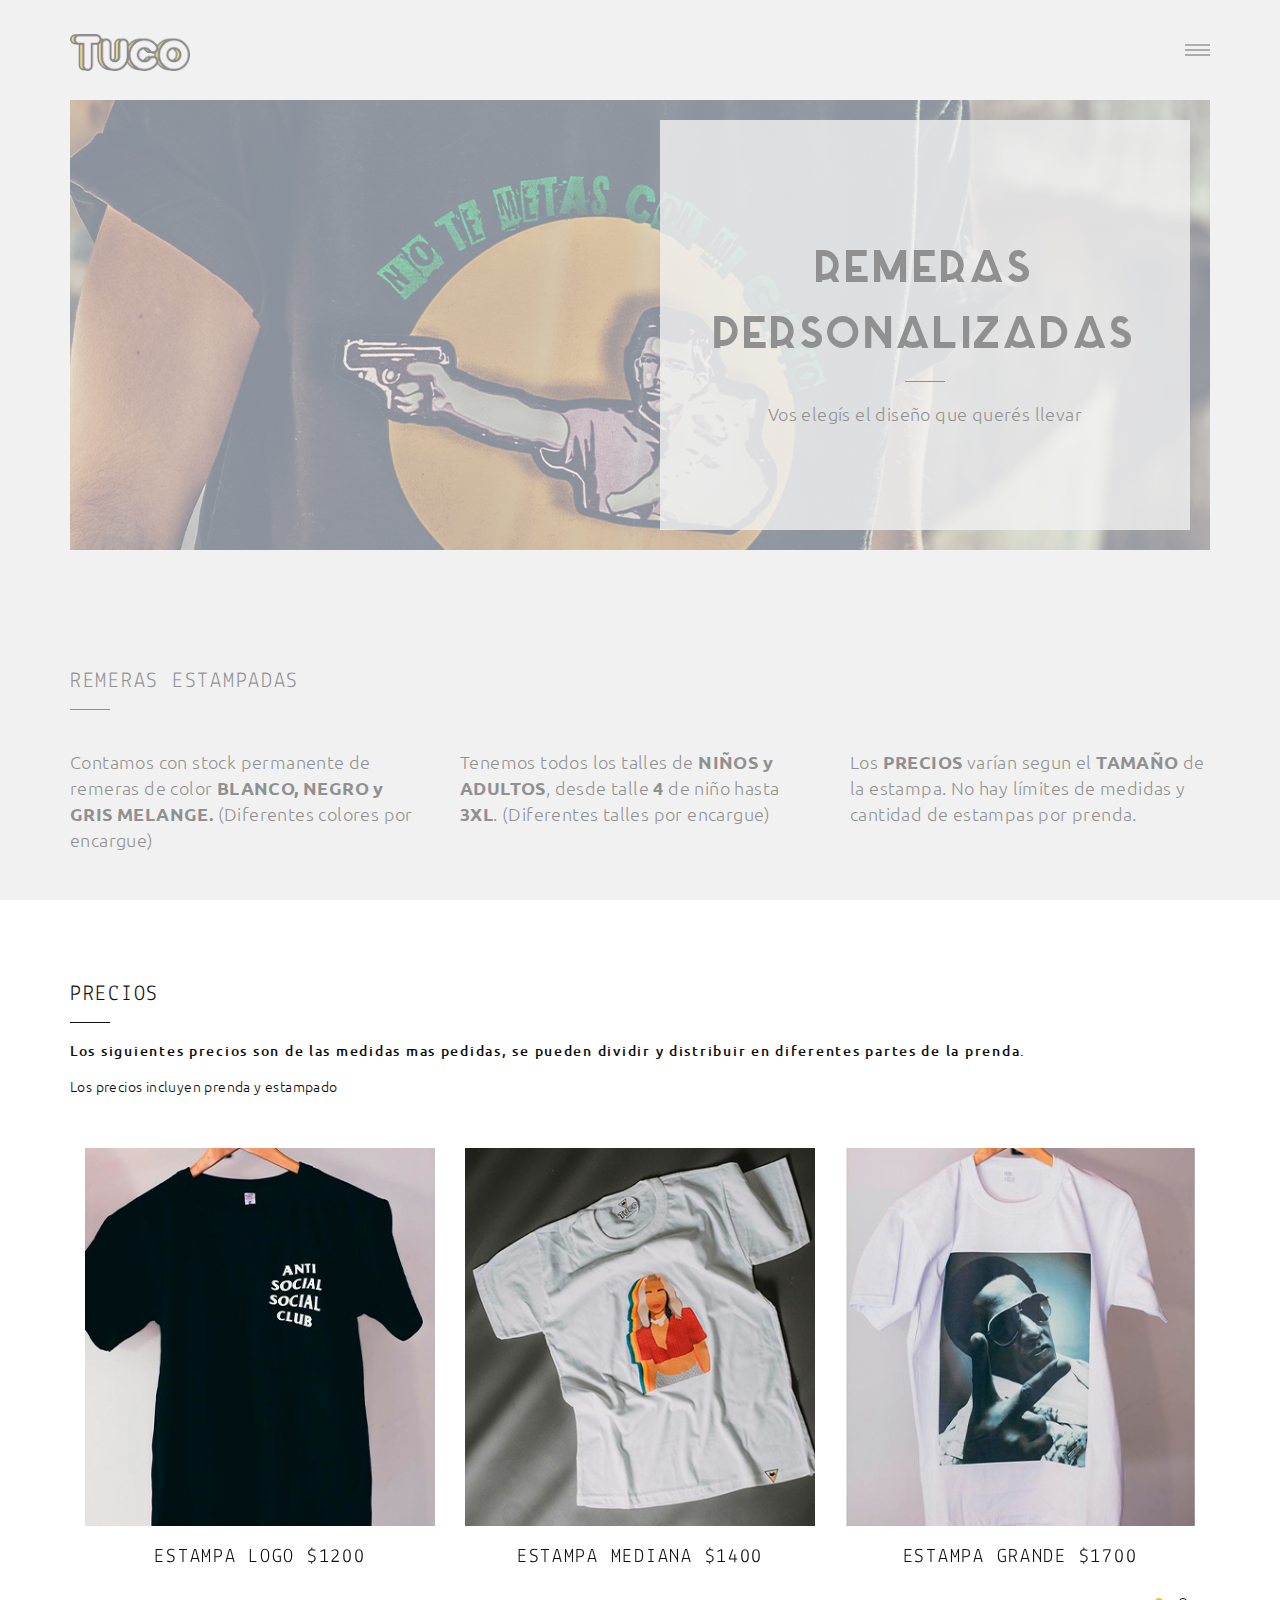
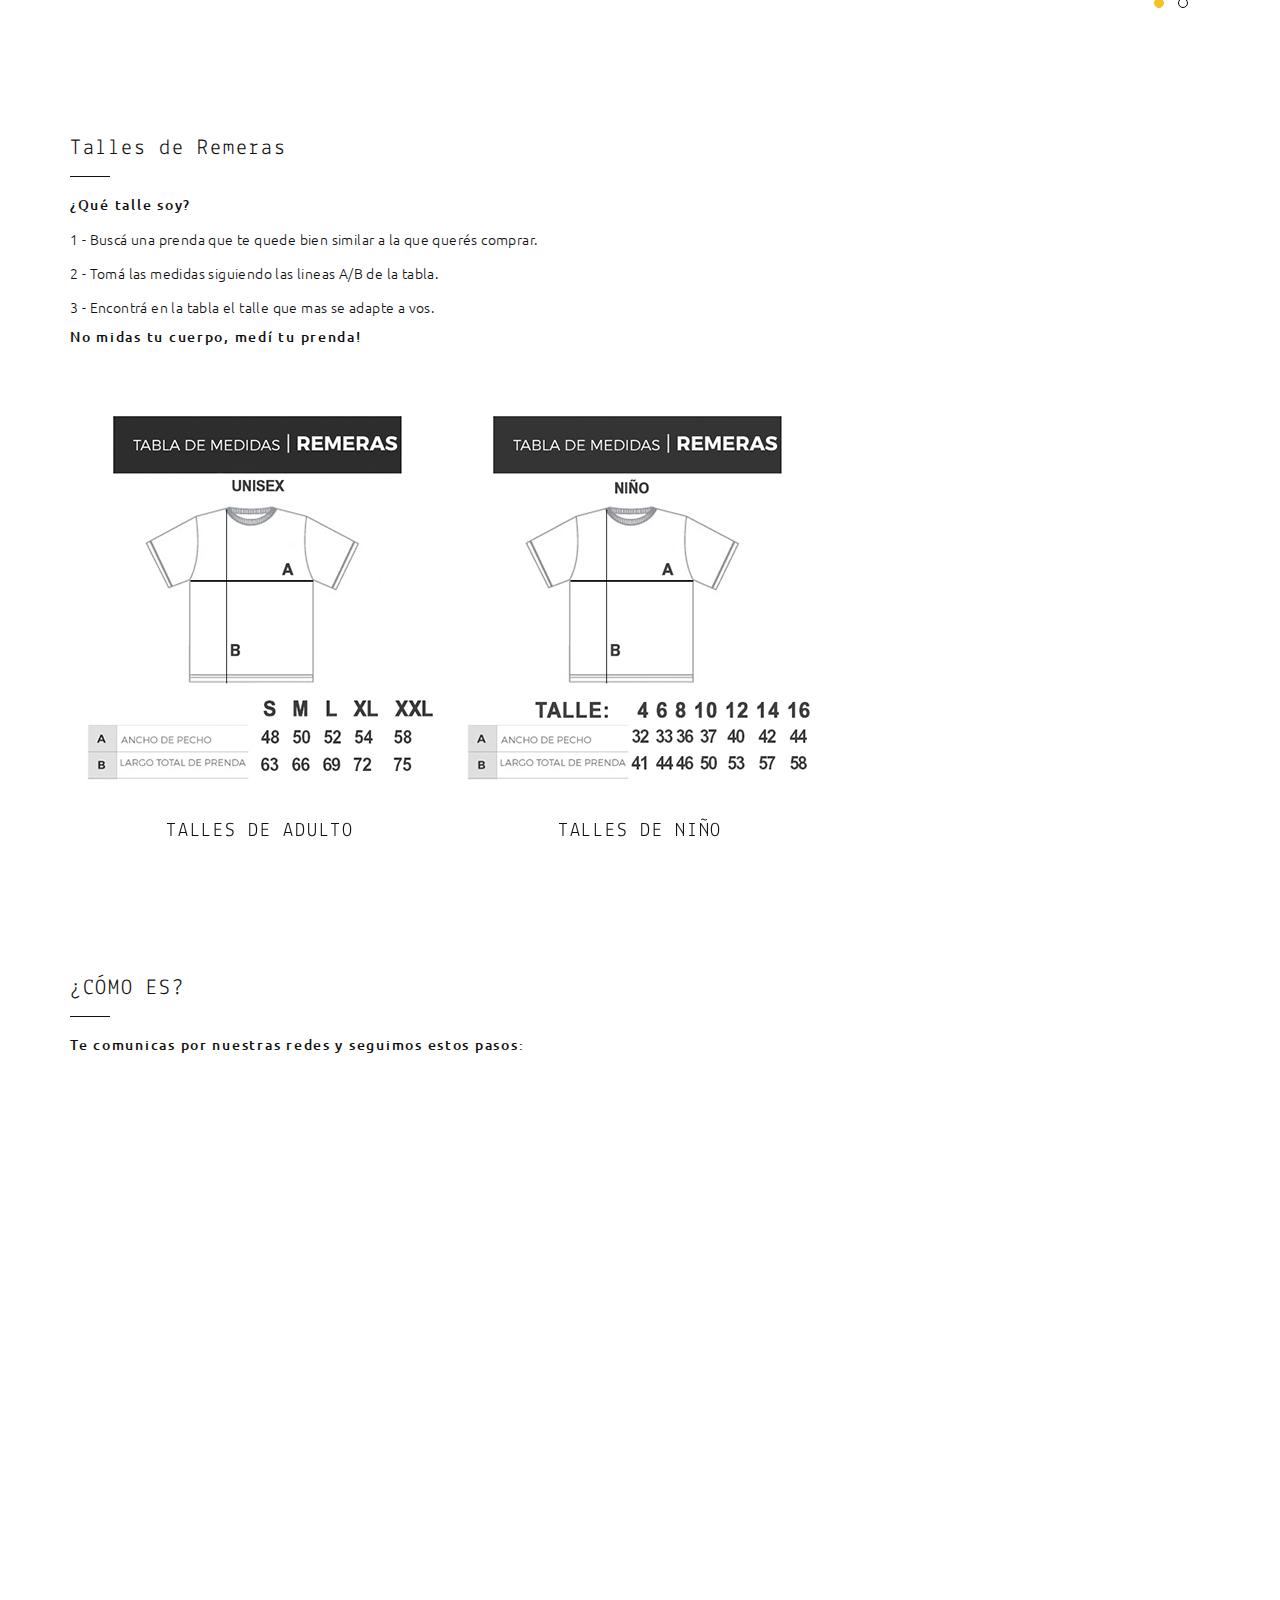
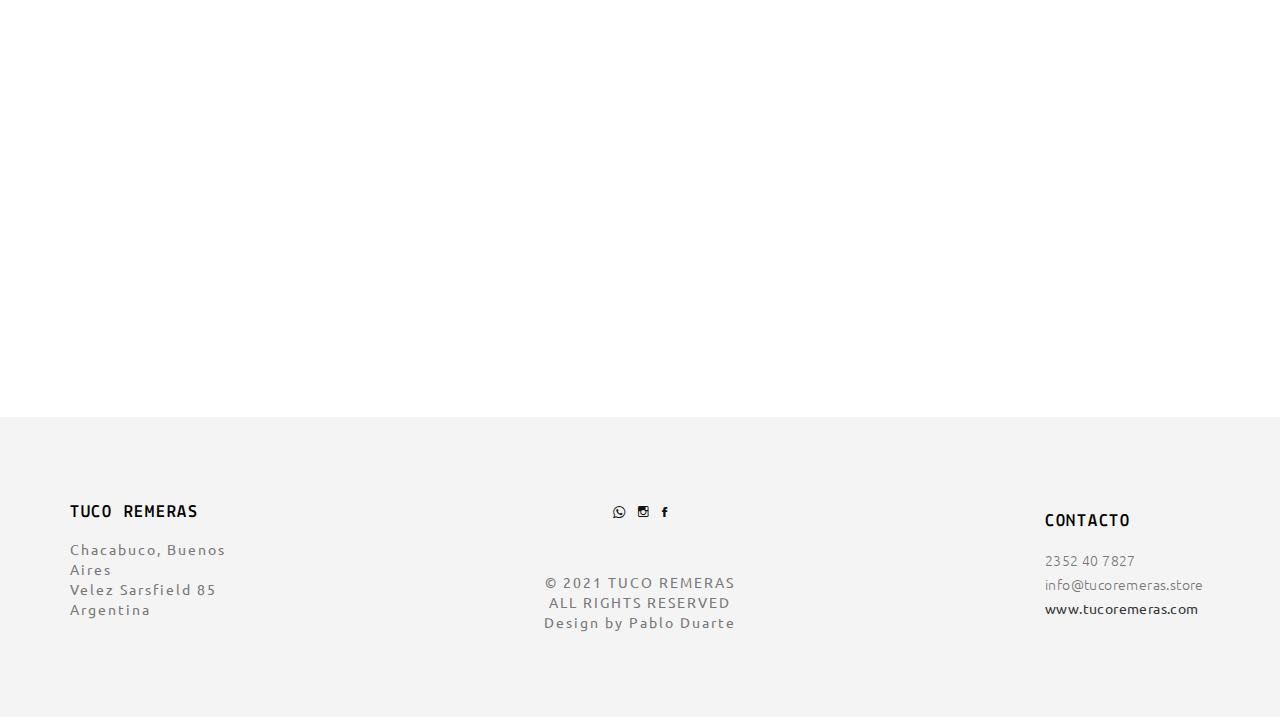
==== commit b1baeae8: "algunas actualizaciones" ====
--- a/remeras.html
+++ b/remeras.html
@@ -125,25 +125,35 @@
                                     </ul>
                                 -->
                   </li>
-                  <li><a href="about.html">Nosotros</a></li>
+                  <!-- <li><a href="about.html">Nosotros</a></li> -->
+
                   <li class="menu-item-has-children">
                     <a href="#">Precios</a>
                     <ul class="sub-menu">
                       <li><a href="#">-Remeras</a></li>
-                      <li><a href="buzos.html">-Buzos</a></li>
+
+                      <!-- <li><a href="#">-Buzos</a></li>
                       <li><a href="#">-Combos</a></li>
-                      <li><a href="#">-Otros</a></li>
+                      <li><a href="#">-Otros</a></li> -->
                     </ul>
                   </li>
-                  <li class="menu-item-has-children">
+                  <!-- <li class="menu-item-has-children">
                     <a href="#">Servicios</a>
                     <ul class="sub-menu">
                       <li><a href="#">¡Trae tu prenda!</a></li>
                       <li><a href="#">Descuentos Emprendedores</a></li>
                       <li><a href="#">Envíos</a></li>
                     </ul>
-                  </li>
-                  <li><a href="#">Contacto</a></li>
+                  </li> -->
+                  <!-- <li><a href="#">Contacto</a></li> -->
+                  <li>
+                    <a href="https://creador.tucoremeras.com.ar/"
+                      >!Crea tu remera!</a
+                    >
+                  </li>
+                  <li>
+                    <a href="http://store.tucoremeras.com.ar/">Tienda</a>
+                  </li>
                 </ul>
               </div>
             </nav>
